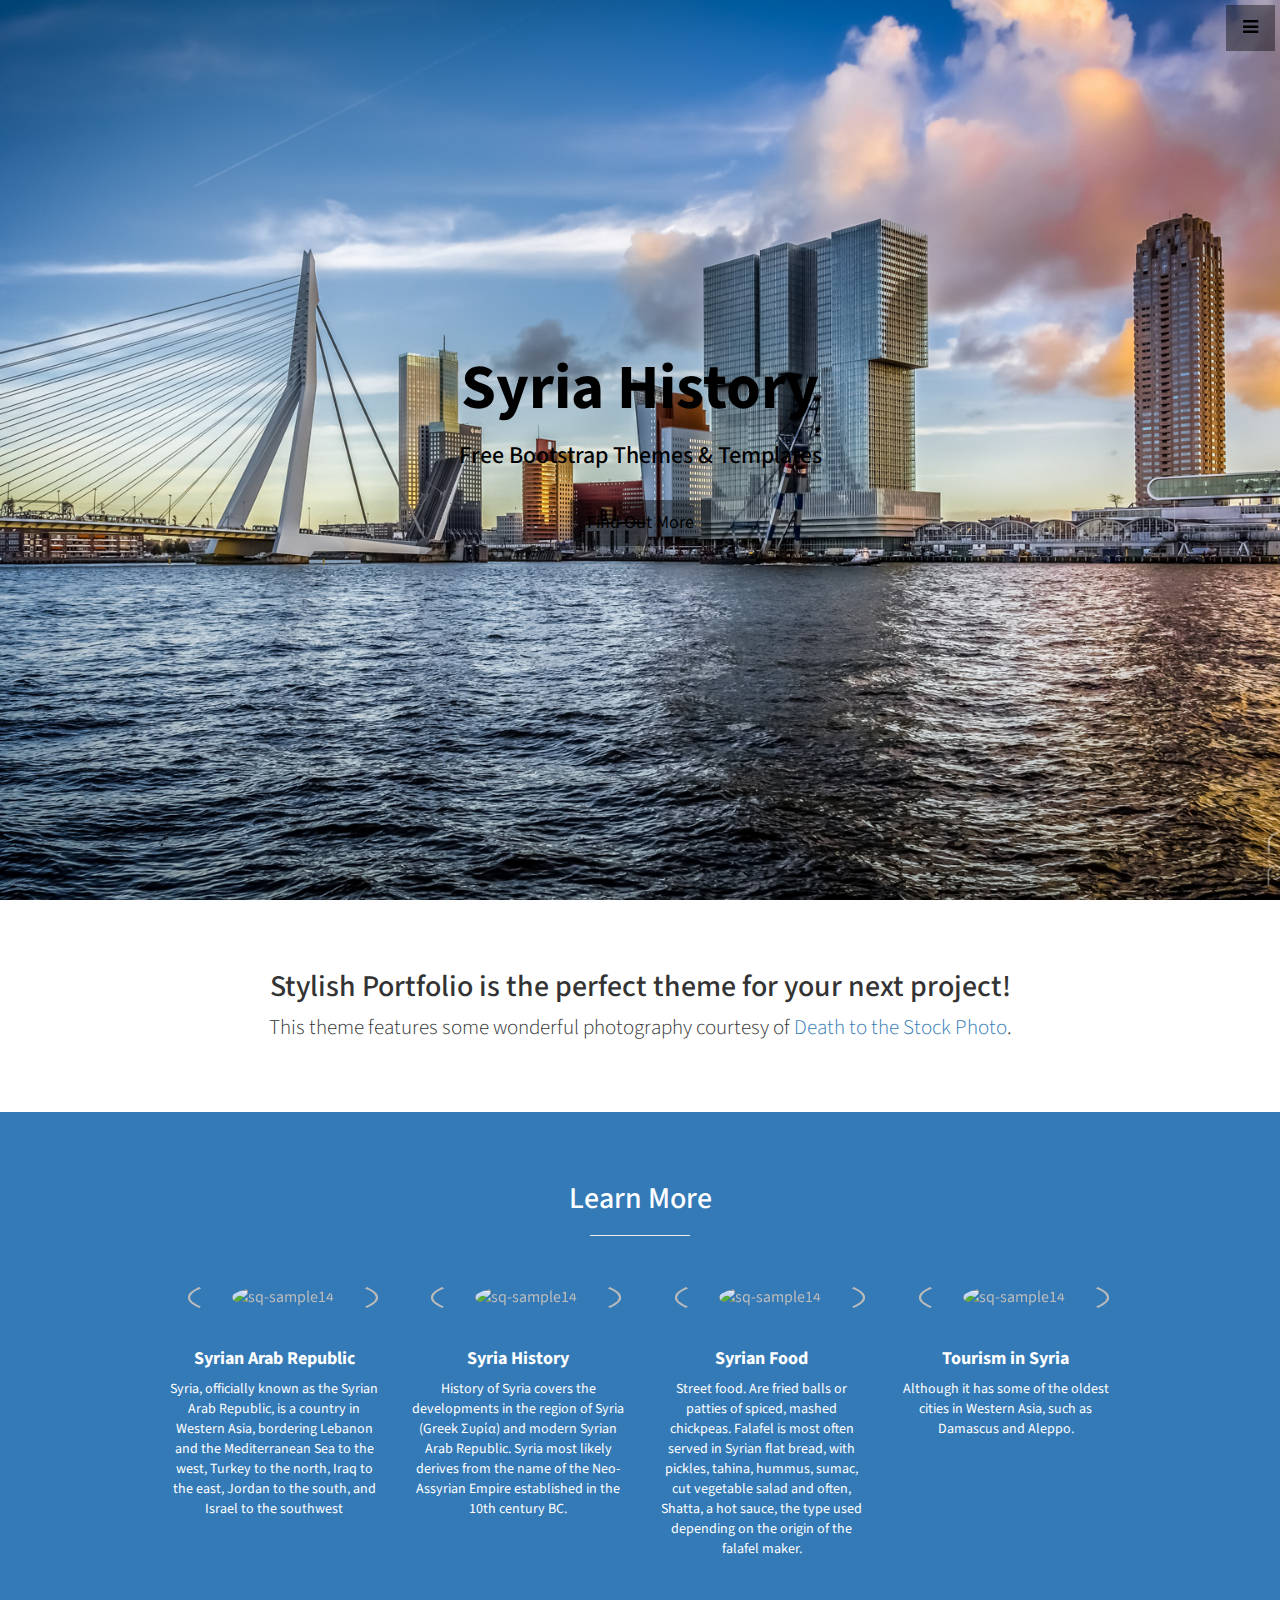
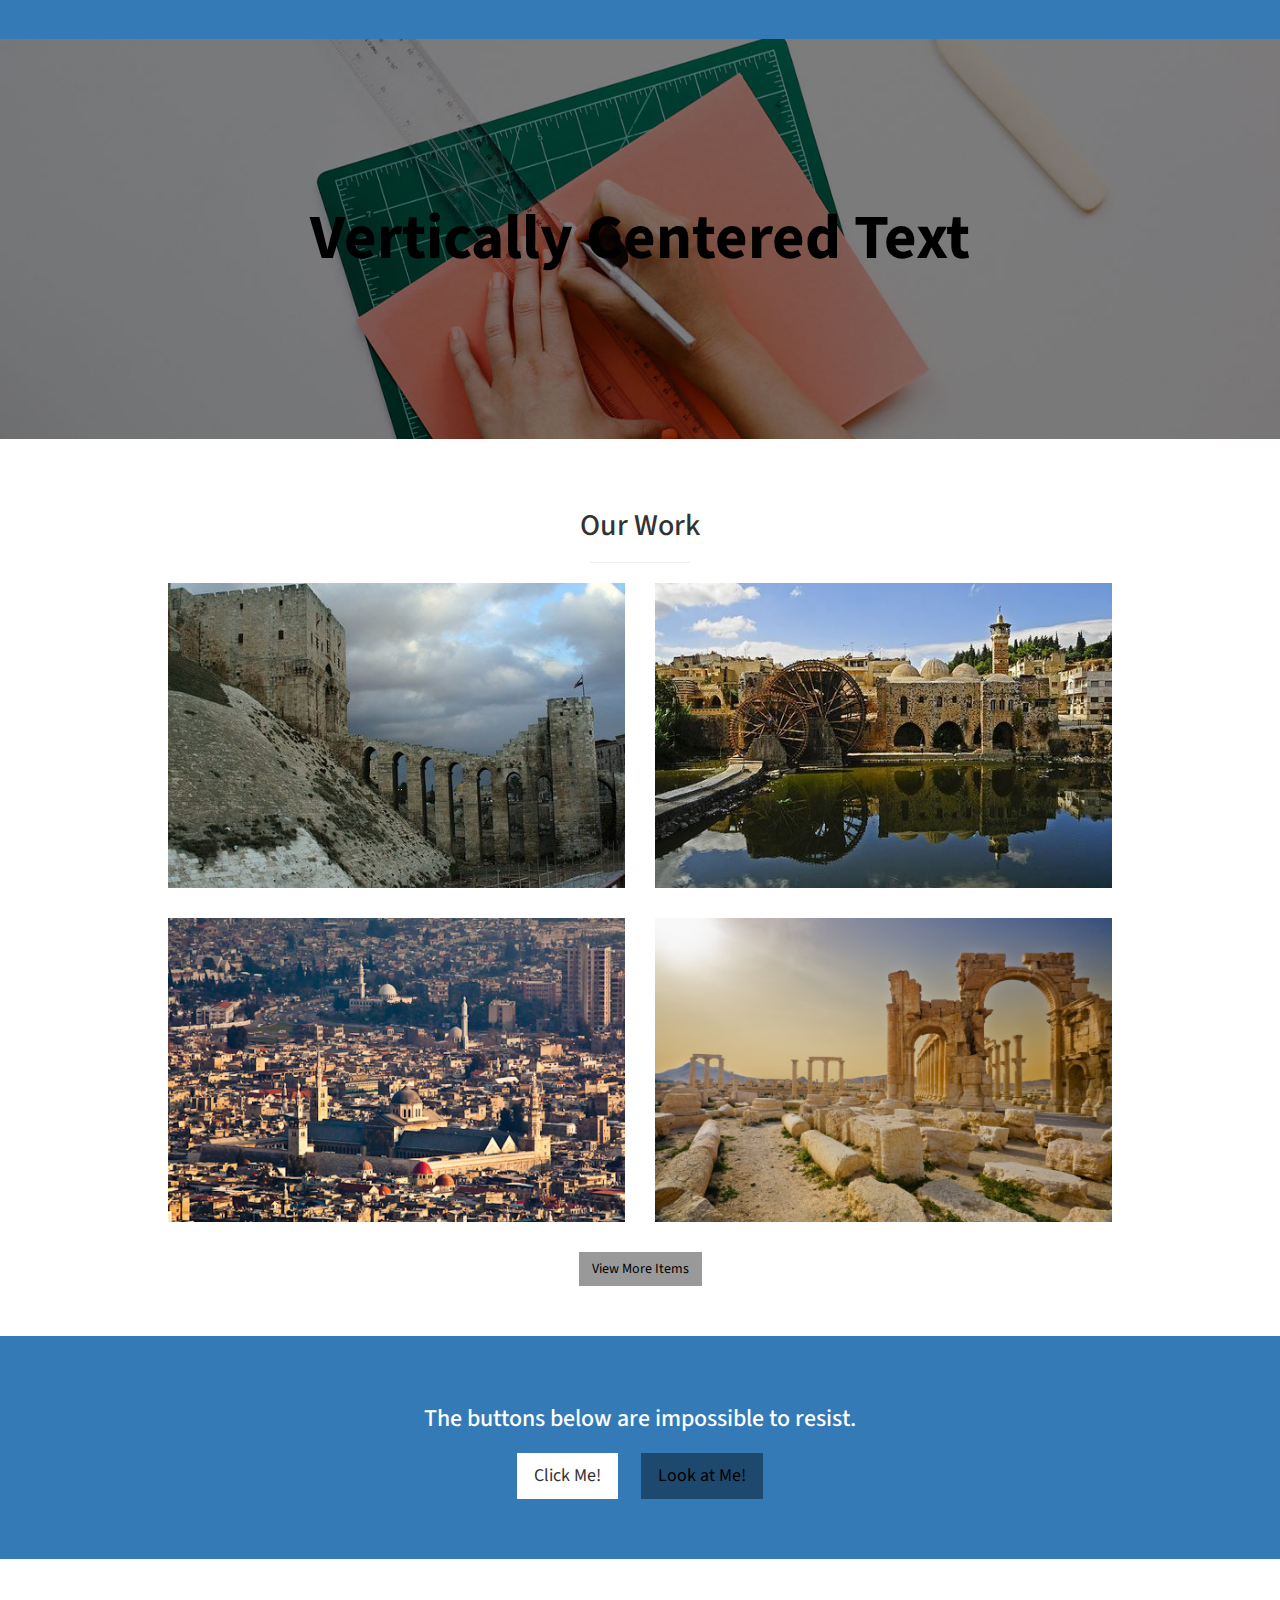
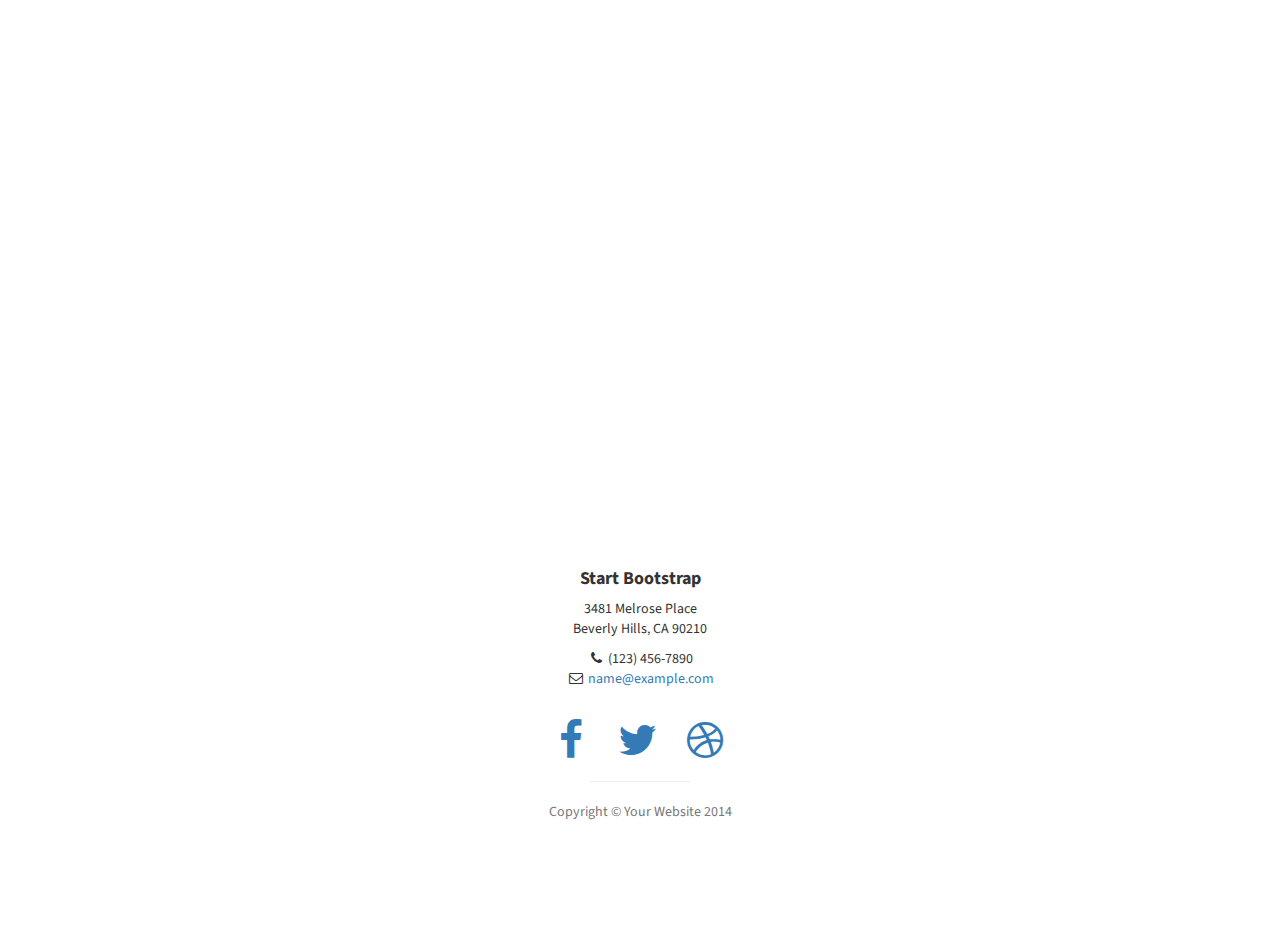
==== Syria_History.html @ 2cfe9ee3 "modeifed th links between the pages" ====
<!DOCTYPE html>
<html lang="en">

<head>

    <meta charset="utf-8">
    <meta http-equiv="X-UA-Compatible" content="IE=edge">
    <meta name="viewport" content="width=device-width, initial-scale=1">
    <meta name="description" content="">
    <meta name="author" content="">

    <title>Syria</title>

    <!-- Bootstrap Core CSS -->
    <link href="css/bootstrap.min.css" rel="stylesheet">

    <!-- Custom CSS -->
    <link href="css/stylish-portfolio.css" rel="stylesheet">

    <!-- Custom Fonts -->
    <link href="font-awesome/css/font-awesome.min.css" rel="stylesheet" type="text/css">
    <link href="https://fonts.googleapis.com/css?family=Source+Sans+Pro:300,400,700,300italic,400italic,700italic" rel="stylesheet" type="text/css">

    <!-- HTML5 Shim and Respond.js IE8 support of HTML5 elements and media queries -->
    <!-- WARNING: Respond.js doesn't work if you view the page via file:// -->
    <!--[if lt IE 9]>
        <script src="https://oss.maxcdn.com/libs/html5shiv/3.7.0/html5shiv.js"></script>
        <script src="https://oss.maxcdn.com/libs/respond.js/1.4.2/respond.min.js"></script>
    <![endif]-->

</head>

<body>

    <!-- Navigation -->
    <a id="menu-toggle" href="#" class="btn btn-dark btn-lg toggle"><i class="fa fa-bars"></i></a>
    <nav id="sidebar-wrapper">
        <ul class="sidebar-nav">
            <a id="menu-close" href="#" class="btn btn-light btn-lg pull-right toggle"><i class="fa fa-times"></i></a>
            
            <li>
                <a href="#index.php" onclick=$("#menu-close").click();>Home</a>
            </li>
            <li>
                <a href="#about" onclick=$("#menu-close").click();>About</a>
            </li>
            <li>
                <a href="#services" onclick=$("#menu-close").click();>Services</a>
            </li>
            
            <li>
                <a href="#contact" onclick=$("#menu-close").click();>Contact</a>
            </li>
        </ul>
    </nav>

    <!-- Header -->
    <header id="top" class="header">
        <div class="text-vertical-center">
            <h1>Syria History</h1>
            <h3>Free Bootstrap Themes &amp; Templates</h3>
            <br>
            <a href="#about" class="btn btn-dark btn-lg">Find Out More</a>
        </div>
    </header>

    <!-- About -->
    <section id="about" class="about">
        <div class="container">
            <div class="row">
                <div class="col-lg-12 text-center">
                    <h2>Stylish Portfolio is the perfect theme for your next project!</h2>
                    <p class="lead">This theme features some wonderful photography courtesy of <a target="_blank" href="http://join.deathtothestockphoto.com/">Death to the Stock Photo</a>.</p>
                </div>
            </div>
            <!-- /.row -->
        </div>
        <!-- /.container -->
    </section>

    <!-- Services -->
    <!-- The circle icons use Font Awesome's stacked icon classes. For more information, visit http://fontawesome.io/examples/ -->
    <section id="services" class="services bg-primary">
        <div class="container">
            <div class="row text-center">
                <div class="col-lg-10 col-lg-offset-1">
                    <h2>Learn More</h2>
                    <hr class="small">
                    <div class="row">
                        <div class="col-md-3 col-sm-6">
                            <div class="service-item">
                                <figure class="snip1566">
  <img src="https://upload.wikimedia.org/wikipedia/commons/thumb/b/b2/Jordan_(orthographic_projection).svg/440px-Jordan_(orthographic_projection).svg.png" alt="sq-sample14" />
  <figcaption><i class="ion-android-add"></i></figcaption>
  <a href="Syrian_Arab_Republic.html"></a>
</figure>

                                <h4>
                                    <strong>Syrian Arab Republic</strong>
                                </h4>
                                <p>Syria, officially known as the Syrian Arab Republic, is a country in Western Asia, bordering Lebanon and the Mediterranean Sea to the west, Turkey to the north, Iraq to the east, Jordan to the south, and Israel to the southwest</p>
                                
                            </div>
                        </div>
                        <div class="col-md-3 col-sm-6">
                            <div class="service-item">
                               <figure class="snip1566">
  <img src="https://drscdn.500px.org/photo/165979687/w%3D440_h%3D440/0a2ac4e2a0f7a2578cd0c02fd9c7d508?v=3" alt="sq-sample14" />
  <figcaption><i class="ion-android-add"></i></figcaption>
  <a href="Syria_History.html"></a>
</figure>

                                <h4>
                                    <strong>Syria History</strong>
                                </h4>
                                <p>History of Syria covers the developments in the region of Syria (Greek Συρία) and modern Syrian Arab Republic. Syria most likely derives from the name of the Neo-Assyrian Empire established in the 10th century BC.</p>
                                
                            </div>
                        </div>
                        <div class="col-md-3 col-sm-6">
                            <div class="service-item">
                               <figure class="snip1566">
  <img src="https://s-media-cache-ak0.pinimg.com/736x/f6/8e/df/f68edf2da67693711a2b7161a0f5c616.jpg" alt="sq-sample14" />
  <figcaption><i class="ion-android-add"></i></figcaption>
  <a href="Syrian_Food.html"></a>
</figure>

                                <h4>
                                    <strong>Syrian Food</strong>
                                </h4>
                                <p>Street food. Are fried balls or patties of spiced, mashed chickpeas. Falafel is most often served in Syrian flat bread, with pickles, tahina, hummus, sumac, cut vegetable salad and often, Shatta, a hot sauce, the type used depending on the origin of the falafel maker.</p>
                                
                            </div>
                        </div>
                        <div class="col-md-3 col-sm-6">
                            <div class="service-item">
                               <figure class="snip1566">
  <img src="https://s-media-cache-ak0.pinimg.com/736x/c0/43/da/c043da94da4ea4c84f6783e823712db0.jpg" alt="sq-sample14" />
  <figcaption><i class="ion-android-add"></i></figcaption>
  <a href="Tourism_in_Syria.html"></a>
</figure>

                                <h4>
                                    <strong>Tourism in Syria</strong>
                                </h4>
                                <p>Although it has some of the oldest cities in Western Asia, such as Damascus and Aleppo.</p>
                                
                            </div>
                        </div>
                    </div>
                    <!-- /.row (nested) -->
                </div>
                <!-- /.col-lg-10 -->
            </div>
            <!-- /.row -->
        </div>
        <!-- /.container -->
    </section>
    <!-- Callout -->
    <aside class="callout">
        <div class="text-vertical-center">
            <h1>Vertically Centered Text</h1>
        </div>
    </aside>

    <!-- Portfolio -->
    <section id="portfolio" class="portfolio">
        <div class="container">
            <div class="row">
                <div class="col-lg-10 col-lg-offset-1 text-center">
                    <h2>Our Work</h2>
                    <hr class="small">
                    <div class="row">
                        <div class="col-md-6">
                            <div class="portfolio-item">
                                <a href="#">
                                    <img class="img-portfolio img-responsive" src="img/portfolio-1.jpg">
                                </a>
                            </div>
                        </div>
                        <div class="col-md-6">
                            <div class="portfolio-item">
                                <a href="#">
                                    <img class="img-portfolio img-responsive" src="img/portfolio-2.jpg">
                                </a>
                            </div>
                        </div>
                        <div class="col-md-6">
                            <div class="portfolio-item">
                                <a href="#">
                                    <img class="img-portfolio img-responsive" src="img/portfolio-3.jpg">
                                </a>
                            </div>
                        </div>
                        <div class="col-md-6">
                            <div class="portfolio-item">
                                <a href="#">
                                    <img class="img-portfolio img-responsive" src="img/portfolio-4.jpg">
                                </a>
                            </div>
                        </div>
                    </div>
                    <!-- /.row (nested) -->
                    <a href="#" class="btn btn-dark">View More Items</a>
                </div>
                <!-- /.col-lg-10 -->
            </div>
            <!-- /.row -->
        </div>
        <!-- /.container -->
    </section>

    <!-- Call to Action -->
    <aside class="call-to-action bg-primary">
        <div class="container">
            <div class="row">
                <div class="col-lg-12 text-center">
                    <h3>The buttons below are impossible to resist.</h3>
                    <a href="#" class="btn btn-lg btn-light">Click Me!</a>
                    <a href="#" class="btn btn-lg btn-dark">Look at Me!</a>
                </div>
            </div>
        </div>
    </aside>

    <!-- Map -->
    <section id="contact" class="map">
        <iframe width="100%" height="100%" frameborder="0" scrolling="no" marginheight="0" marginwidth="0" src="https://maps.google.com/maps?f=q&amp;source=s_q&amp;hl=en&amp;geocode=&amp;q=Twitter,+Inc.,+Market+Street,+San+Francisco,+CA&amp;aq=0&amp;oq=twitter&amp;sll=28.659344,-81.187888&amp;sspn=0.128789,0.264187&amp;ie=UTF8&amp;hq=Twitter,+Inc.,+Market+Street,+San+Francisco,+CA&amp;t=m&amp;z=15&amp;iwloc=A&amp;output=embed"></iframe>
        <br />
        <small>
            <a href="https://maps.google.com/maps?f=q&amp;source=embed&amp;hl=en&amp;geocode=&amp;q=Twitter,+Inc.,+Market+Street,+San+Francisco,+CA&amp;aq=0&amp;oq=twitter&amp;sll=28.659344,-81.187888&amp;sspn=0.128789,0.264187&amp;ie=UTF8&amp;hq=Twitter,+Inc.,+Market+Street,+San+Francisco,+CA&amp;t=m&amp;z=15&amp;iwloc=A"></a>
        </small>
        </iframe>
    </section>

    <!-- Footer -->
    <footer>
        <div class="container">
            <div class="row">
                <div class="col-lg-10 col-lg-offset-1 text-center">
                    <h4><strong>Start Bootstrap</strong>
                    </h4>
                    <p>3481 Melrose Place
                        <br>Beverly Hills, CA 90210</p>
                    <ul class="list-unstyled">
                        <li><i class="fa fa-phone fa-fw"></i> (123) 456-7890</li>
                        <li><i class="fa fa-envelope-o fa-fw"></i> <a href="mailto:name@example.com">name@example.com</a>
                        </li>
                    </ul>
                    <br>
                    <ul class="list-inline">
                        <li>
                            <a href="#"><i class="fa fa-facebook fa-fw fa-3x"></i></a>
                        </li>
                        <li>
                            <a href="#"><i class="fa fa-twitter fa-fw fa-3x"></i></a>
                        </li>
                        <li>
                            <a href="#"><i class="fa fa-dribbble fa-fw fa-3x"></i></a>
                        </li>
                    </ul>
                    <hr class="small">
                    <p class="text-muted">Copyright &copy; Your Website 2014</p>
                </div>
            </div>
        </div>
        <a id="to-top" href="#top" class="btn btn-dark btn-lg"><i class="fa fa-chevron-up fa-fw fa-1x"></i></a>
    </footer>

    <!-- jQuery -->
    <script src="js/jquery.js"></script>

    <!-- Bootstrap Core JavaScript -->
    <script src="js/bootstrap.min.js"></script>

    <!-- Custom Theme JavaScript -->
    <script>
    // Closes the sidebar menu
    $("#menu-close").click(function(e) {
        e.preventDefault();
        $("#sidebar-wrapper").toggleClass("active");
    });
    // Opens the sidebar menu
    $("#menu-toggle").click(function(e) {
        e.preventDefault();
        $("#sidebar-wrapper").toggleClass("active");
    });
    // Scrolls to the selected menu item on the page
    $(function() {
        $('a[href*=#]:not([href=#],[data-toggle],[data-target],[data-slide])').click(function() {
            if (location.pathname.replace(/^\//, '') == this.pathname.replace(/^\//, '') || location.hostname == this.hostname) {
                var target = $(this.hash);
                target = target.length ? target : $('[name=' + this.hash.slice(1) + ']');
                if (target.length) {
                    $('html,body').animate({
                        scrollTop: target.offset().top
                    }, 1000);
                    return false;
                }
            }
        });
    });
    //#to-top button appears after scrolling
    var fixed = false;
    $(document).scroll(function() {
        if ($(this).scrollTop() > 250) {
            if (!fixed) {
                fixed = true;
                // $('#to-top').css({position:'fixed', display:'block'});
                $('#to-top').show("slow", function() {
                    $('#to-top').css({
                        position: 'fixed',
                        display: 'block'
                    });
                });
            }
        } else {
            if (fixed) {
                fixed = false;
                $('#to-top').hide("slow", function() {
                    $('#to-top').css({
                        display: 'none'
                    });
                });
            }
        }
    });
    // Disable Google Maps scrolling
    // See http://stackoverflow.com/a/25904582/1607849
    // Disable scroll zooming and bind back the click event
    var onMapMouseleaveHandler = function(event) {
        var that = $(this);
        that.on('click', onMapClickHandler);
        that.off('mouseleave', onMapMouseleaveHandler);
        that.find('iframe').css("pointer-events", "none");
    }
    var onMapClickHandler = function(event) {
            var that = $(this);
            // Disable the click handler until the user leaves the map area
            that.off('click', onMapClickHandler);
            // Enable scrolling zoom
            that.find('iframe').css("pointer-events", "auto");
            // Handle the mouse leave event
            that.on('mouseleave', onMapMouseleaveHandler);
        }
        // Enable map zooming with mouse scroll when the user clicks the map
    $('.map').on('click', onMapClickHandler);
    </script>

</body>

</html>
---- css/stylish-portfolio.css ----
/*!
 * Start Bootstrap - Stylish Portfolio (http://startbootstrap.com/)
 * Copyright 2013-2016 Start Bootstrap
 * Licensed under MIT (https://github.com/BlackrockDigital/startbootstrap/blob/gh-pages/LICENSE)
 */

/* Global Styles */

html,
body {
    width: 100%;
    height: 100%;
}

body {
    font-family: "Source Sans Pro","Helvetica Neue",Helvetica,Arial,sans-serif;
}

.text-vertical-center {
    display: table-cell;
    text-align: center;
    vertical-align: middle;
}

.text-vertical-center h1 {
    margin: 0;
    padding: 0;
    font-size: 4.5em;
    font-weight: 700;
    color: black;
}
.text-vertical-center h3 {
    color: black;
}
/* Custom Button Styles */

.btn-dark {
    border-radius: 0;
    color: black;
    background-color: rgba(0,0,0,0.4);
}
.btn btn-block btn-primary {
    margin: 0 auto;
    color: black;
}

.btn-dark:hover,
.btn-dark:focus,
.btn-dark:active {
    color: #fff;
    background-color: rgba(0,0,0,0.7);
}

.btn-light {
    border-radius: 0;
    color: #333;
    background-color: rgb(255,255,255);
}

.btn-light:hover,
.btn-light:focus,
.btn-light:active {
    color: #333;
    background-color: rgba(255,255,255,0.8);
}

/* Custom Horizontal Rule */

hr.small {
    max-width: 100px;
}

/* Side Menu */

#sidebar-wrapper {
    z-index: 1000;
    position: fixed;
    right: 0;
    width: 250px;
    height: 100%;
    transform: translateX(250px);
    overflow-y: auto;
    background: #222;
    -webkit-transition: all 0.4s ease 0s;
    -moz-transition: all 0.4s ease 0s;
    -ms-transition: all 0.4s ease 0s;
    -o-transition: all 0.4s ease 0s;
    transition: all 0.4s ease 0s;
}

.sidebar-nav {
    position: absolute;
    top: 0;
    width: 250px;
    margin: 0;
    padding: 0;
    list-style: none;
}

.sidebar-nav li {
    text-indent: 20px;
    line-height: 40px;
}

.sidebar-nav li a {
    display: block;
    text-decoration: none;
    color: #999;
}

.sidebar-nav li a:hover {
    text-decoration: none;
    color: #fff;
    background: rgba(255,255,255,0.2);
}

.sidebar-nav li a:active,
.sidebar-nav li a:focus {
    text-decoration: none;
}

.sidebar-nav > .sidebar-brand {
    height: 55px;
    font-size: 18px;
    line-height: 55px;
}

.sidebar-nav > .sidebar-brand a {
    color: #999;
}

.sidebar-nav > .sidebar-brand a:hover {
    color: #fff;
    background: none;
}

#menu-toggle {
    z-index: 1;
    position: fixed;
    top: 0;
    right: 0;
}

#sidebar-wrapper.active {
    right: 250px;
    width: 250px;
    -webkit-transition: all 0.4s ease 0s;
    -moz-transition: all 0.4s ease 0s;
    -ms-transition: all 0.4s ease 0s;
    -o-transition: all 0.4s ease 0s;
    transition: all 0.4s ease 0s;
}

.toggle {
    margin: 5px 5px 0 0;
}

/* Header */

.header {
    display: table;
    position: relative;
    width: 100%;
    height: 100%;
    background: url(../img/bg.jpg) no-repeat center center scroll;
    -webkit-background-size: cover;
    -moz-background-size: cover;
    background-size: cover;
    -o-background-size: cover;
}

/* About */

.about {
    padding: 50px 0;
}

/* Services */

.services {
    padding: 50px 0;
}

.service-item {
    margin-bottom: 30px;
}

/* Callout */

.callout {
    display: table;
    width: 100%;
    height: 400px;
    color: #fff;
    background: url(../img/callout.jpg) no-repeat center center scroll;
    -webkit-background-size: cover;
    -moz-background-size: cover;
    background-size: cover;
    -o-background-size: cover;
}

/* Portfolio */

.portfolio {
    padding: 50px 0;
}

.portfolio-item {
    margin-bottom: 30px;
}

.img-portfolio {
    margin: 0 auto;
}

.img-portfolio:hover {
    opacity: 0.8;
}

/* Call to Action */

.call-to-action {
    padding: 50px 0;
}

.call-to-action .btn {
    margin: 10px;
}

/* Map */

.map {
    height: 500px;
}

@media(max-width:768px) {
    .map {
        height: 75%;
    }
}

.map iframe {
    pointer-events: none;
}

/* Footer */

footer {
    padding: 100px 0;
}

#to-top {
  display: none;
  position: fixed;
  bottom: 5px;
  right: 5px;
}
@import url(http://code.ionicframework.com/ionicons/2.0.1/css/ionicons.min.css);
.snip1566 {
  position: relative;
  display: inline-block;
  margin: 20px;
  max-width: 190px;
  width: 100%;
  color: #bbb;
  font-size: 16px;
  box-shadow: none !important;
  -webkit-transform: translateZ(0);
  transform: translateZ(0);
}

.snip1566 *,
.snip1566:before,
.snip1566:after {
  -webkit-box-sizing: border-box;
  box-sizing: border-box;
  -webkit-transition: all 0.3s linear;
  transition: all 0.3s linear;
}

.snip1566:before,
.snip1566:after {
  -webkit-box-sizing: border-box;
  box-sizing: border-box;
  border-radius: 50%;
  content: '';
  position: absolute;
  top: 0px;
  bottom: 0px;
  left: 0px;
  right: 0px;
  z-index: -1;
  border: 2px solid #bbb;
  border-color: transparent #bbb;
}

.snip1566 img {
  max-width: 100%;
  backface-visibility: hidden;
  vertical-align: top;
  border-radius: 50%;
  padding: 10px;
}

.snip1566 figcaption {
  position: absolute;
  top: 5px;
  bottom: 5px;
  left: 5px;
  right: 5px;
  opacity: 0;
  background-color: rgba(0, 0, 0, 0.9);
  border-radius: 50%;
}

.snip1566 i {
  position: absolute;
  top: 50%;
  left: 50%;
  -webkit-transform: translate(-50%, -50%);
  transform: translate(-50%, -50%);
  font-size: 4em;
  z-index: 1;
}

.snip1566 a {
  position: absolute;
  top: 0;
  bottom: 0;
  left: 0;
  right: 0;
  z-index: 1;
}

.snip1566:hover figcaption,
.snip1566.hover figcaption {
  opacity: 1;
  -webkit-transform: translateX(0);
  transform: translateX(0);
}

.snip1566:hover:before,
.snip1566.hover:before,
.snip1566:hover:after,
.snip1566.hover:after {
  border-width: 10px;
}

.snip1566:hover:before,
.snip1566.hover:before {
  -webkit-transform: rotate(45deg);
  transform: rotate(45deg);
}

.snip1566:hover:after,
.snip1566.hover:after {
  -webkit-transform: rotate(-45deg);
  transform: rotate(-45deg);
}
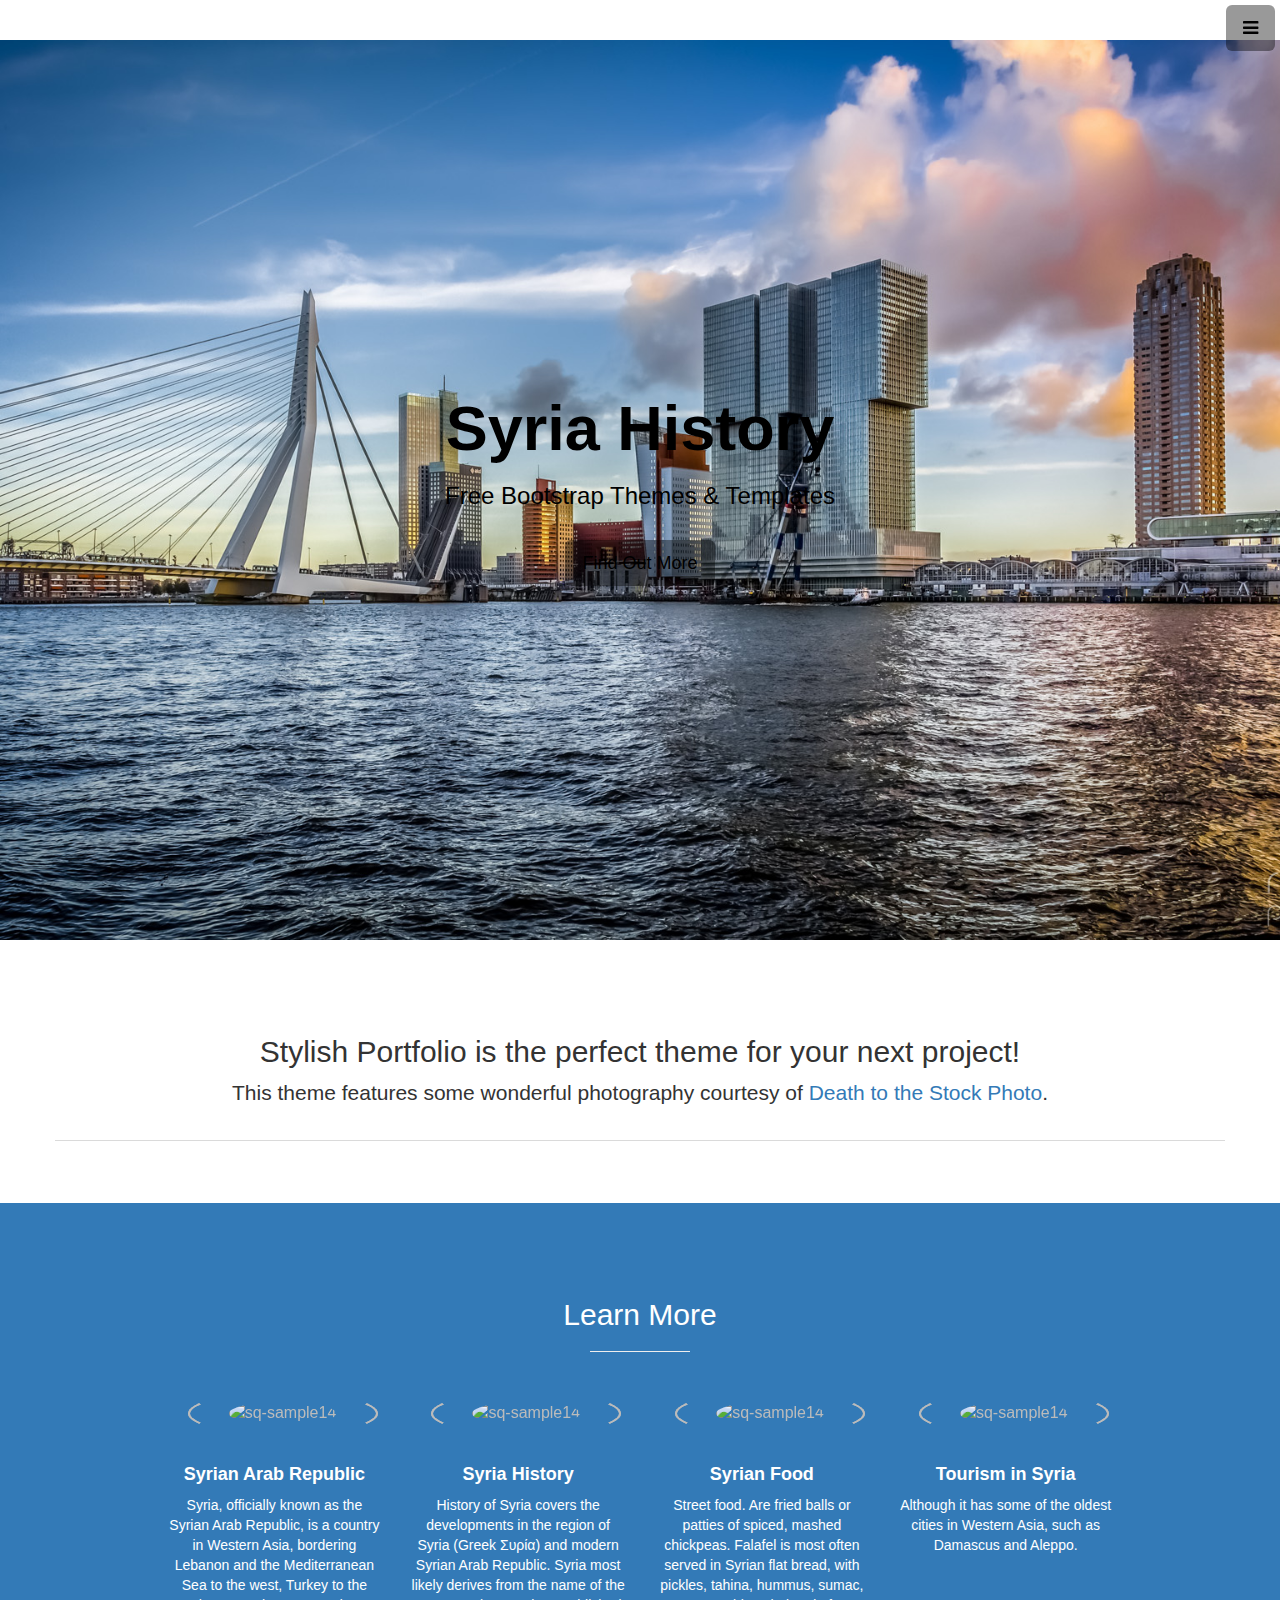
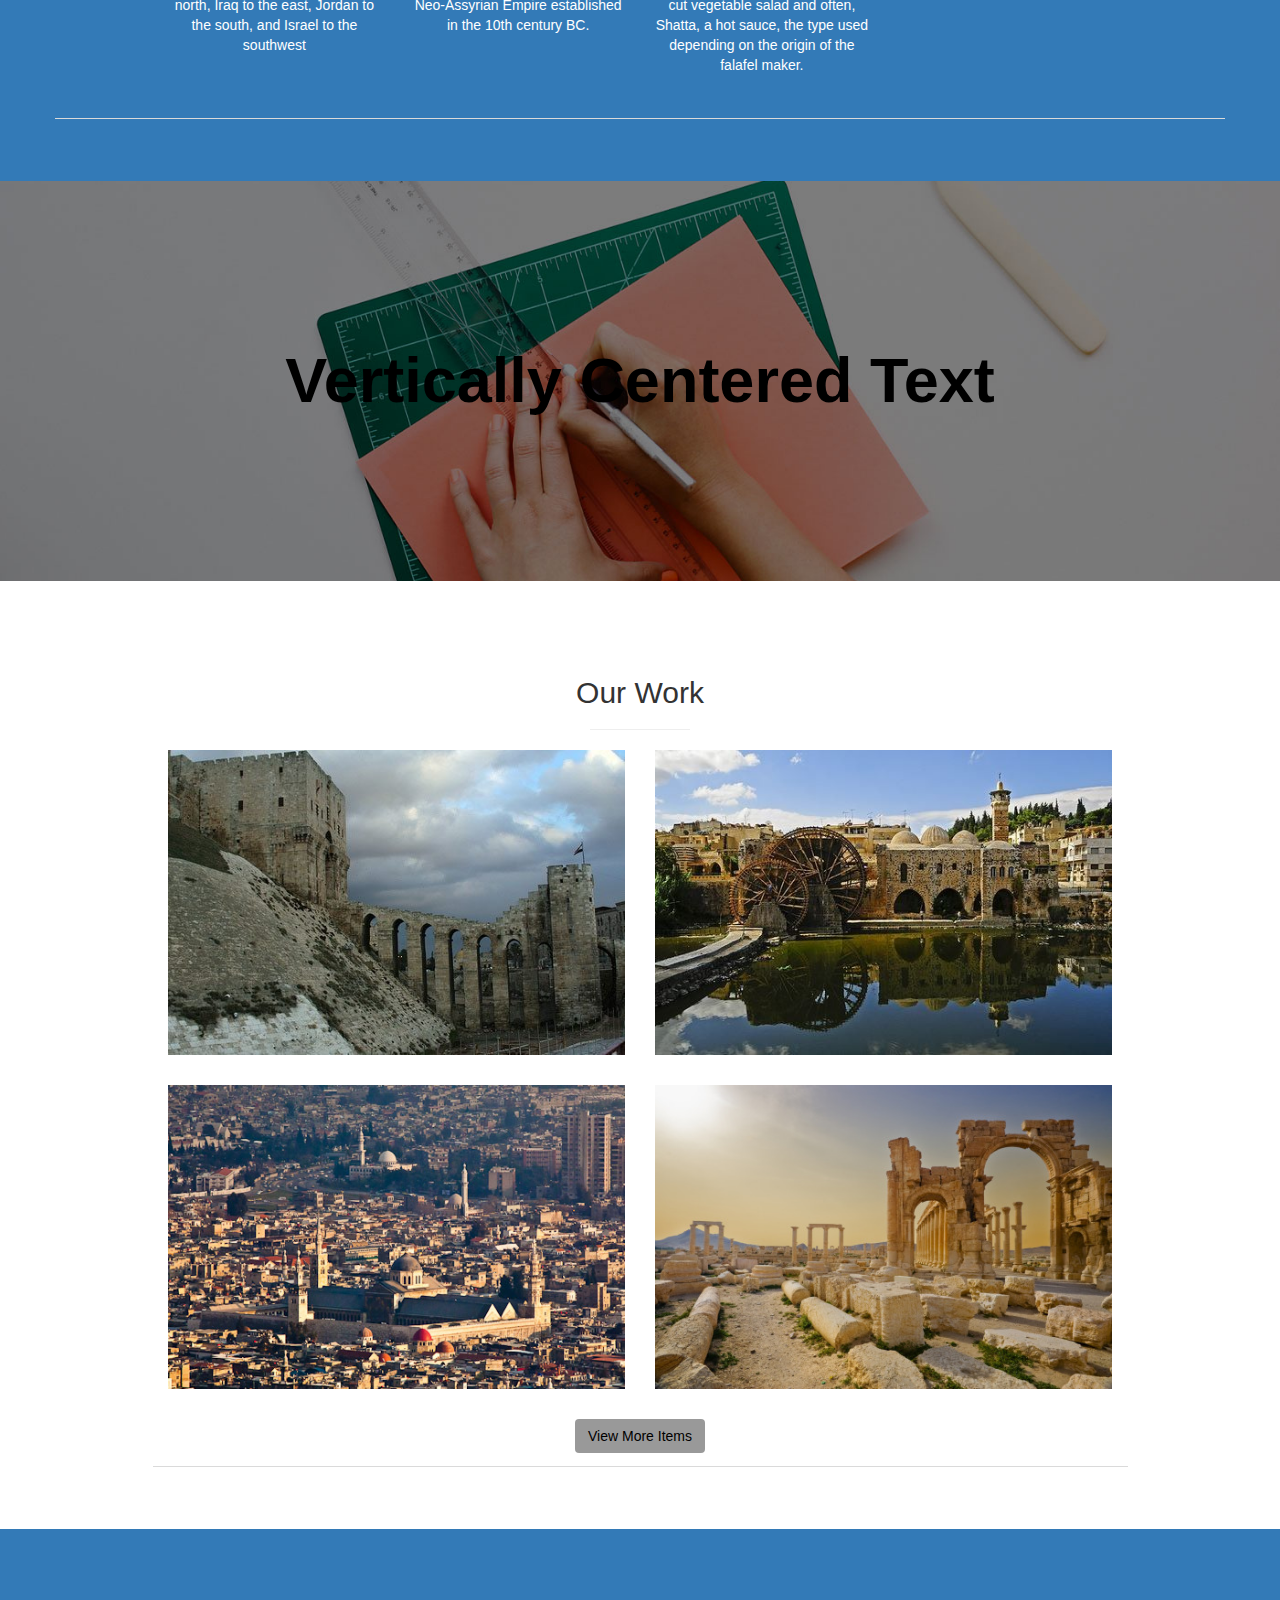
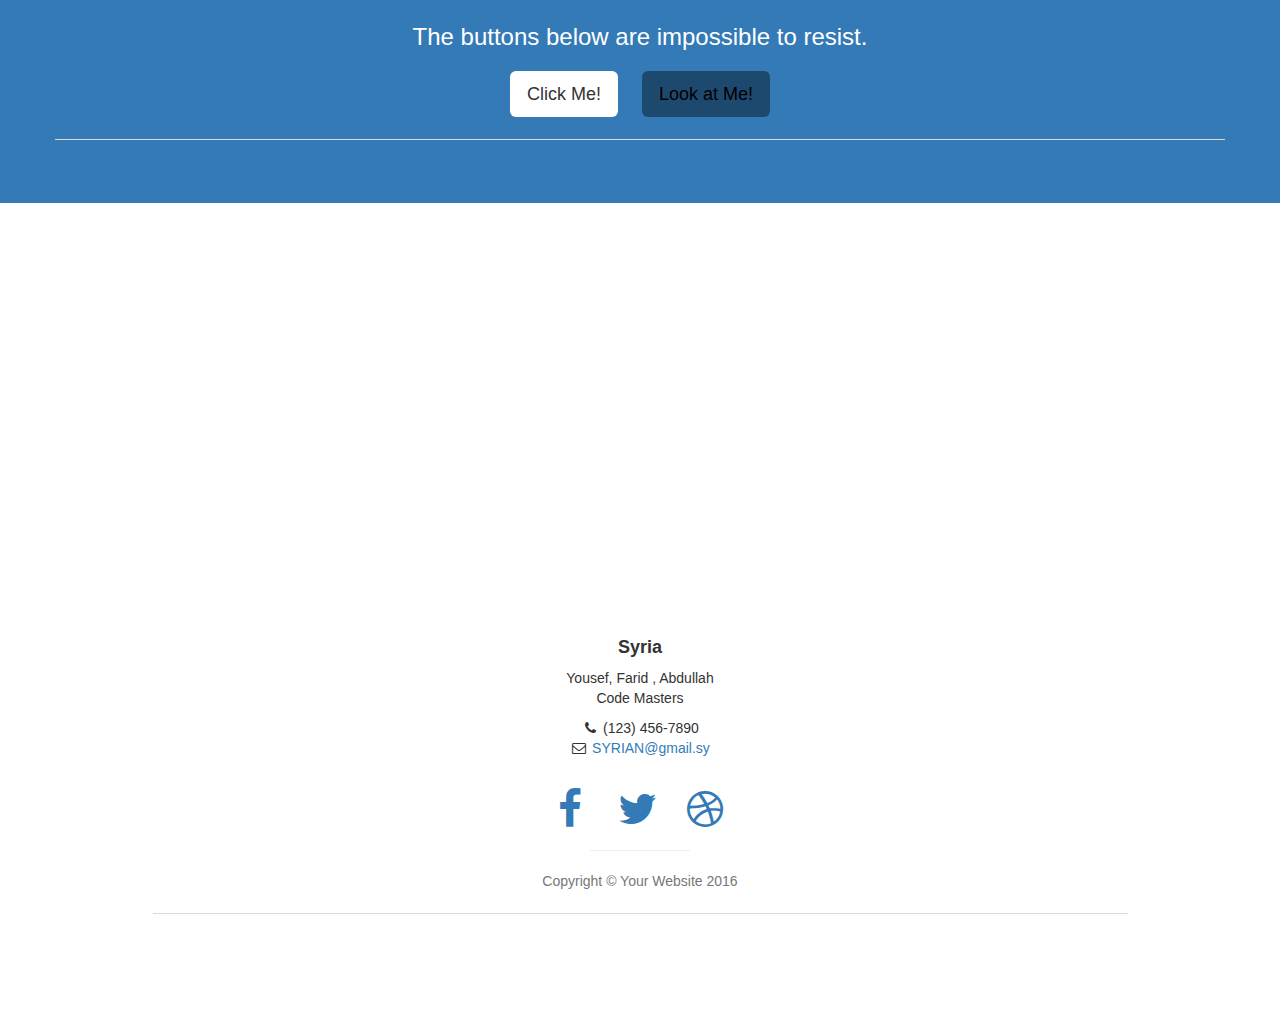
==== commit 80ca0a82: "nav fixed" ====
--- a/Syria_History.html
+++ b/Syria_History.html
@@ -1,5 +1,4 @@
 <!DOCTYPE html>
-<html lang="en">
 
 <head>
 
@@ -9,7 +8,7 @@
     <meta name="description" content="">
     <meta name="author" content="">
 
-    <title>Syria</title>
+    <title>SYRIA</title>
 
     <!-- Bootstrap Core CSS -->
     <link href="css/bootstrap.min.css" rel="stylesheet">
@@ -20,6 +19,14 @@
     <!-- Custom Fonts -->
     <link href="font-awesome/css/font-awesome.min.css" rel="stylesheet" type="text/css">
     <link href="https://fonts.googleapis.com/css?family=Source+Sans+Pro:300,400,700,300italic,400italic,700italic" rel="stylesheet" type="text/css">
+
+    <!-- voor question part -->
+    <link rel="stylesheet" type="text/css" href="css/modal.css">
+    <link rel="stylesheet" href="https://maxcdn.bootstrapcdn.com/bootstrap/3.3.7/css/bootstrap.min.css" > 
+    <script src="https://ajax.googleapis.com/ajax/libs/jquery/3.1.1/jquery.min.js"></script>
+    <script src="https://maxcdn.bootstrapcdn.com/bootstrap/3.3.7/js/bootstrap.min.js"></script>
+    <link rel="stylesheet" type="text/css" href="css/formwizard.css">
+    <script type="text/javascript" src="js/formwizard.js"></script>
 
     <!-- HTML5 Shim and Respond.js IE8 support of HTML5 elements and media queries -->
     <!-- WARNING: Respond.js doesn't work if you view the page via file:// -->
@@ -39,7 +46,7 @@
             <a id="menu-close" href="#" class="btn btn-light btn-lg pull-right toggle"><i class="fa fa-times"></i></a>
             
             <li>
-                <a href="#index.php" onclick=$("#menu-close").click();>Home</a>
+                <a href="index.php" onclick=$("#menu-close").click();>Home</a>
             </li>
             <li>
                 <a href="#about" onclick=$("#menu-close").click();>About</a>
@@ -47,7 +54,7 @@
             <li>
                 <a href="#services" onclick=$("#menu-close").click();>Services</a>
             </li>
-            
+          
             <li>
                 <a href="#contact" onclick=$("#menu-close").click();>Contact</a>
             </li>
@@ -223,28 +230,39 @@
         </div>
     </aside>
 
-    <!-- Map -->
-    <section id="contact" class="map">
-        <iframe width="100%" height="100%" frameborder="0" scrolling="no" marginheight="0" marginwidth="0" src="https://maps.google.com/maps?f=q&amp;source=s_q&amp;hl=en&amp;geocode=&amp;q=Twitter,+Inc.,+Market+Street,+San+Francisco,+CA&amp;aq=0&amp;oq=twitter&amp;sll=28.659344,-81.187888&amp;sspn=0.128789,0.264187&amp;ie=UTF8&amp;hq=Twitter,+Inc.,+Market+Street,+San+Francisco,+CA&amp;t=m&amp;z=15&amp;iwloc=A&amp;output=embed"></iframe>
-        <br />
-        <small>
-            <a href="https://maps.google.com/maps?f=q&amp;source=embed&amp;hl=en&amp;geocode=&amp;q=Twitter,+Inc.,+Market+Street,+San+Francisco,+CA&amp;aq=0&amp;oq=twitter&amp;sll=28.659344,-81.187888&amp;sspn=0.128789,0.264187&amp;ie=UTF8&amp;hq=Twitter,+Inc.,+Market+Street,+San+Francisco,+CA&amp;t=m&amp;z=15&amp;iwloc=A"></a>
-        </small>
-        </iframe>
-    </section>
-
-    <!-- Footer -->
+    
+<section id="contactmap" style="width: 100%; height: 300px;">
+
+    
+</section>
+<script src="https://maps.googleapis.com/maps/api/js?libraries=places&key=AIzaSyAqpk72KH0pHQ1e0Inyiiz5O_AnjY4vcaQ"></script>
+    <script type="text/javascript">
+        
+        var mapCords = new google.maps.LatLng(34.5693643,38.2629768);
+        var mapOptions = {zoom: 6,center: mapCords, mapTypeId: google.maps.MapTypeId.ROADMAP}    
+        var map = new google.maps.Map(document.getElementById("contactmap"), mapOptions);
+
+        var cords = new google.maps.LatLng(34.5693643,38.2629768);
+        var marker = new google.maps.Marker({position: cords, 
+                                             map: map, 
+                                             title: "Syria",
+                                             icon: 'img/pin.png'}
+                                           );
+                                   
+    </script>
+
+     <!-- Footer -->
     <footer>
         <div class="container">
             <div class="row">
                 <div class="col-lg-10 col-lg-offset-1 text-center">
-                    <h4><strong>Start Bootstrap</strong>
+                    <h4><strong>Syria</strong>
                     </h4>
-                    <p>3481 Melrose Place
-                        <br>Beverly Hills, CA 90210</p>
+                    <p>Yousef, Farid , Abdullah
+                        <br> Code Masters</p>
                     <ul class="list-unstyled">
                         <li><i class="fa fa-phone fa-fw"></i> (123) 456-7890</li>
-                        <li><i class="fa fa-envelope-o fa-fw"></i> <a href="mailto:name@example.com">name@example.com</a>
+                        <li><i class="fa fa-envelope-o fa-fw"></i> <a href="mailto:@example.com">SYRIAN@gmail.sy</a>
                         </li>
                     </ul>
                     <br>
@@ -260,13 +278,12 @@
                         </li>
                     </ul>
                     <hr class="small">
-                    <p class="text-muted">Copyright &copy; Your Website 2014</p>
+                    <p class="text-muted">Copyright &copy; Your Website 2016</p>
                 </div>
             </div>
         </div>
         <a id="to-top" href="#top" class="btn btn-dark btn-lg"><i class="fa fa-chevron-up fa-fw fa-1x"></i></a>
     </footer>
-
     <!-- jQuery -->
     <script src="js/jquery.js"></script>
 
--- a/css/stylish-portfolio.css
+++ b/css/stylish-portfolio.css
@@ -357,5 +357,38 @@
   -webkit-transform: rotate(-45deg);
   transform: rotate(-45deg);
 }
-
-
+/*start syrian food*/
+
+.business-header {
+    height: 400px;
+    background: url('../img/headerfood.jpg') center center no-repeat scroll;
+    -webkit-background-size: cover;
+    -moz-background-size: cover;
+    background-size: cover;
+    -o-background-size: cover;
+}
+
+/* Customize the text color and shadow color and to optimize text legibility. */
+
+.tagline {
+    text-shadow: 0 0 10px #000;
+    color: #fff;
+}
+
+.img-center {
+    margin: 0 auto;
+}
+/*end syrian food*/
+ 
+ /*start arab_republic*/
+ .business-headerr {
+    height: 400px;
+    background: url('http://timeserver.ru/geoimages/backgrounds/day/001/7409_background_day.jpg') center center no-repeat scroll;
+    -webkit-background-size: cover;
+    -moz-background-size: cover;
+    background-size: cover;
+    -o-background-size: cover;
+}
+
+
+/*End arab_republic*/--- a/css/modal.css
+++ b/css/modal.css
@@ -0,0 +1,66 @@
+.modal-header-success {
+    color:#fff;
+    padding:9px 15px;
+    border-bottom:1px solid #eee;
+    background-color: #5cb85c;
+    -webkit-border-top-left-radius: 5px;
+    -webkit-border-top-right-radius: 5px;
+    -moz-border-radius-topleft: 5px;
+    -moz-border-radius-topright: 5px;
+     border-top-left-radius: 5px;
+     border-top-right-radius: 5px;
+}
+
+
+body{
+    font-family: 'Lato', sans-serif;
+    background: #f7f7f4;
+}
+.text-center{
+    text-align: center;
+    margin: 1.25rem 0;
+    border-bottom: 1px solid #dadada;
+    padding: 1.25rem 0;
+}
+.radio label input {
+    font-size: 100%;
+}
+.radio-choices {
+    font-size: 18px;
+}
+input[type='radio'] {
+    width: auto;
+    height: 1.4em;
+}
+.radio-choices .radio:nth-of-type(even) {
+    background: #effafa;
+}
+.radio-choices .radio-left {
+    margin-right: 0;
+    padding-right: 0;
+}
+.radio-choices .radio-right {
+    margin-left: 0;
+    padding-left: 0;
+}
+/* media queries specific to alignment of forms 
+   not using form-group Bootstrap to save space
+   so we compensate - some phones looked odd so
+   check before deployment
+ */
+@media screen and (max-width: 540px) {
+    .radio {
+        margin-left: 1rem;
+        font-size: 1.25rem;
+    }
+    .radio-choices .radio-left {
+        float: left;
+        margin-left: -10px;
+        padding-left: 0;
+    }
+    .radio-choices .radio-right {
+        float: right;
+        margin-right: -10px;
+        padding-right: 0;
+    }
+}
--- a/css/formwizard.css
+++ b/css/formwizard.css
@@ -0,0 +1,50 @@
+body{ 
+    margin-top:40px; 
+}
+
+.stepwizard-step p {
+    margin-top: 10px;
+}
+
+.stepwizard-row {
+    display: table-row;
+}
+
+.stepwizard {
+    display: table;
+    width: 100%;
+    position: relative;
+}
+
+.stepwizard-step button[disabled] {
+    opacity: 1 !important;
+    filter: alpha(opacity=100) !important;
+}
+
+.stepwizard-row:before {
+    top: 14px;
+    bottom: 0;
+    position: absolute;
+    content: " ";
+    width: 100%;
+    height: 1px;
+    background-color: #ccc;
+    z-order: 0;
+
+}
+
+.stepwizard-step {
+    display: table-cell;
+    text-align: center;
+    position: relative;
+}
+
+.btn-circle {
+  width: 30px;
+  height: 30px;
+  text-align: center;
+  padding: 6px 0;
+  font-size: 12px;
+  line-height: 1.428571429;
+  border-radius: 15px;
+}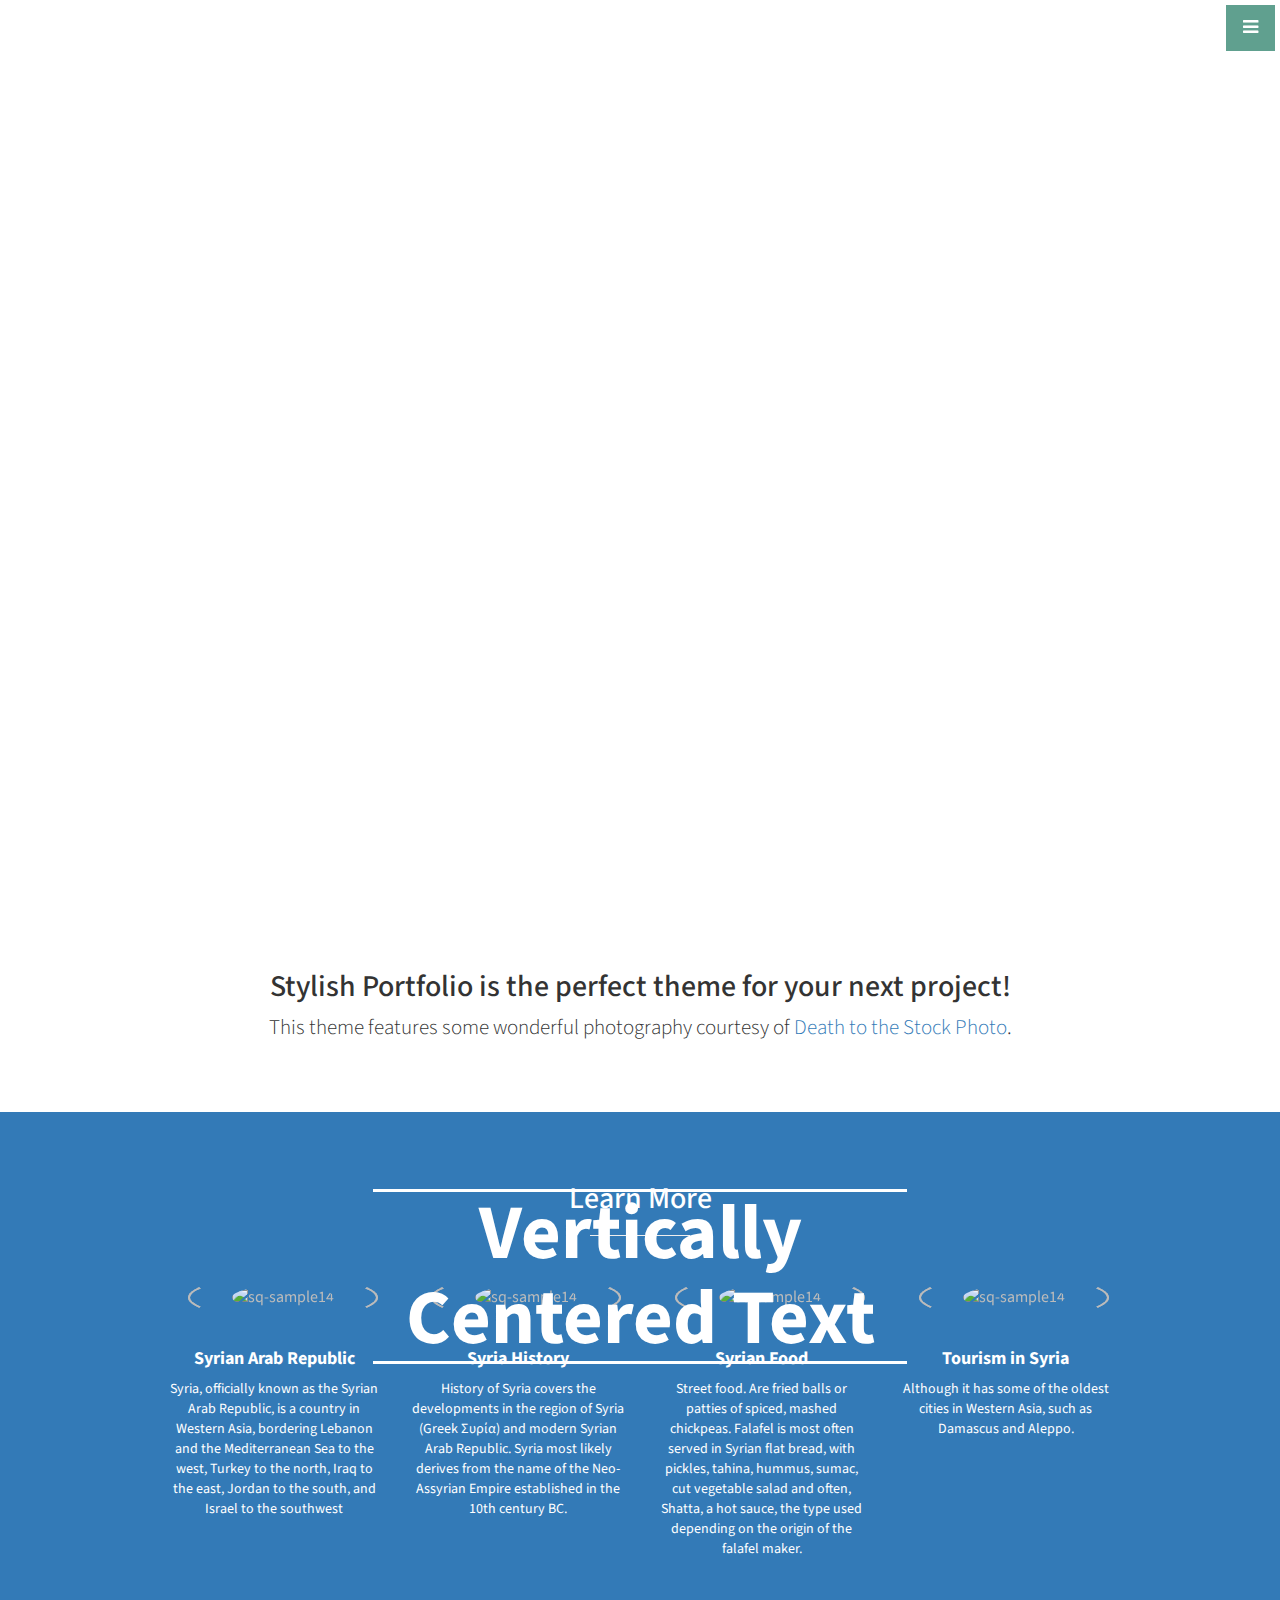
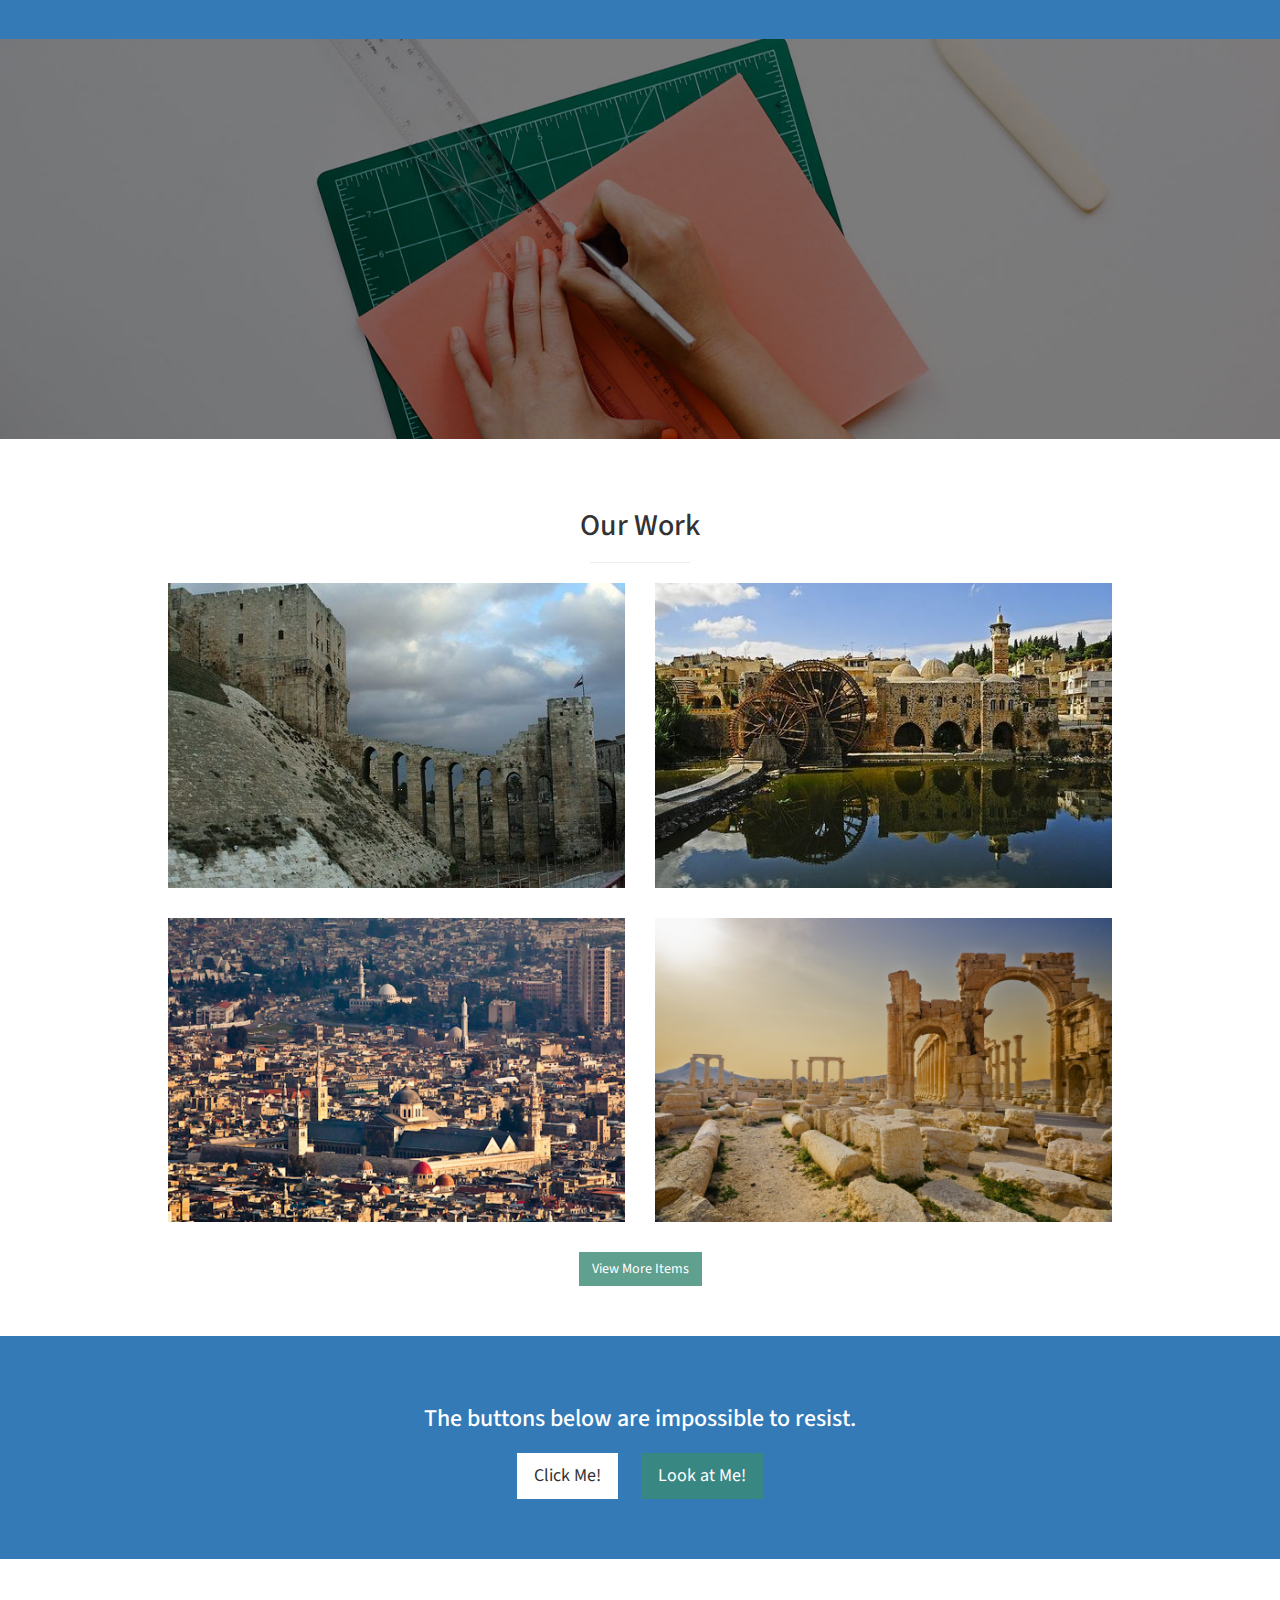
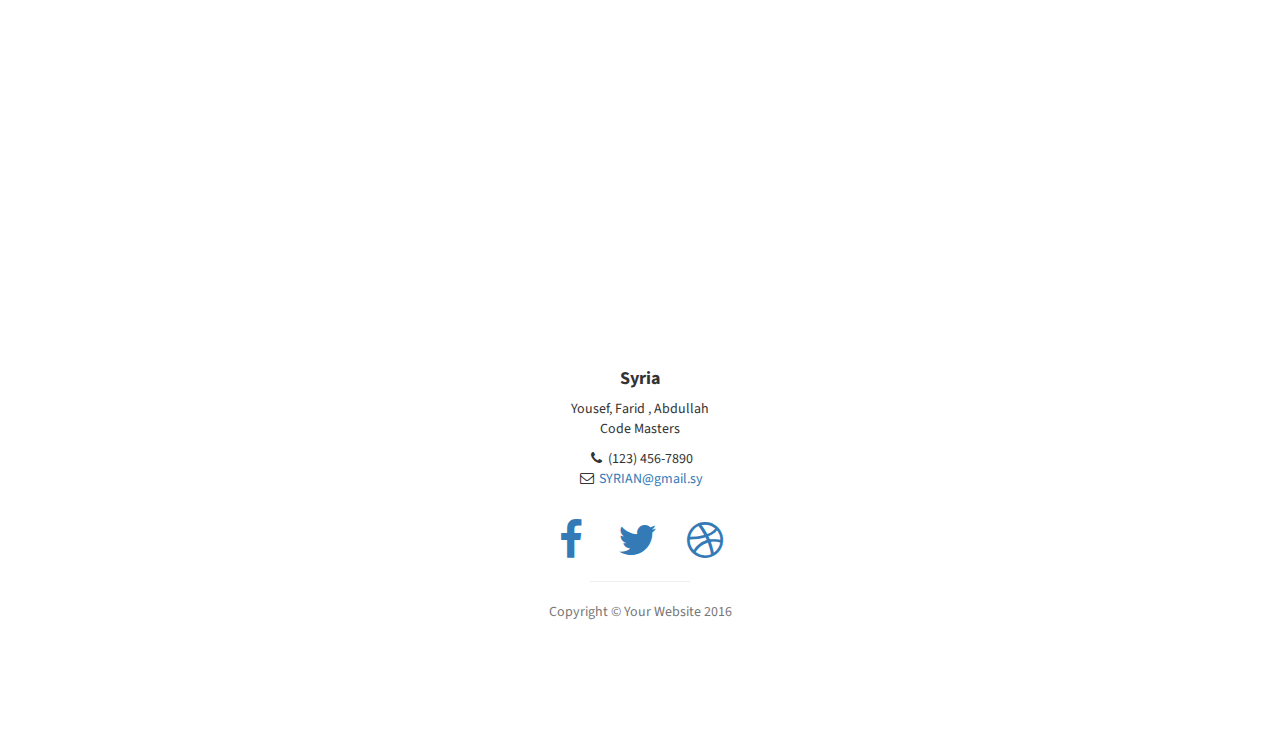
==== commit 01f894ba: "video add by abdullah to the home page" ====
--- a/Syria_History.html
+++ b/Syria_History.html
@@ -1,4 +1,5 @@
 <!DOCTYPE html>
+<html lang="en">
 
 <head>
 
@@ -8,7 +9,7 @@
     <meta name="description" content="">
     <meta name="author" content="">
 
-    <title>SYRIA</title>
+    <title>Syria</title>
 
     <!-- Bootstrap Core CSS -->
     <link href="css/bootstrap.min.css" rel="stylesheet">
@@ -19,14 +20,6 @@
     <!-- Custom Fonts -->
     <link href="font-awesome/css/font-awesome.min.css" rel="stylesheet" type="text/css">
     <link href="https://fonts.googleapis.com/css?family=Source+Sans+Pro:300,400,700,300italic,400italic,700italic" rel="stylesheet" type="text/css">
-
-    <!-- voor question part -->
-    <link rel="stylesheet" type="text/css" href="css/modal.css">
-    <link rel="stylesheet" href="https://maxcdn.bootstrapcdn.com/bootstrap/3.3.7/css/bootstrap.min.css" > 
-    <script src="https://ajax.googleapis.com/ajax/libs/jquery/3.1.1/jquery.min.js"></script>
-    <script src="https://maxcdn.bootstrapcdn.com/bootstrap/3.3.7/js/bootstrap.min.js"></script>
-    <link rel="stylesheet" type="text/css" href="css/formwizard.css">
-    <script type="text/javascript" src="js/formwizard.js"></script>
 
     <!-- HTML5 Shim and Respond.js IE8 support of HTML5 elements and media queries -->
     <!-- WARNING: Respond.js doesn't work if you view the page via file:// -->
@@ -46,7 +39,7 @@
             <a id="menu-close" href="#" class="btn btn-light btn-lg pull-right toggle"><i class="fa fa-times"></i></a>
             
             <li>
-                <a href="index.php" onclick=$("#menu-close").click();>Home</a>
+                <a href="#index.php" onclick=$("#menu-close").click();>Home</a>
             </li>
             <li>
                 <a href="#about" onclick=$("#menu-close").click();>About</a>
@@ -54,7 +47,7 @@
             <li>
                 <a href="#services" onclick=$("#menu-close").click();>Services</a>
             </li>
-          
+            
             <li>
                 <a href="#contact" onclick=$("#menu-close").click();>Contact</a>
             </li>
--- a/css/stylish-portfolio.css
+++ b/css/stylish-portfolio.css
@@ -17,6 +17,14 @@
 }
 
 .text-vertical-center {
+    /*display: table-cell;*/
+    text-align: center;
+    vertical-align: middle;
+    position: absolute;
+   margin: -450px 373px;
+}
+
+.text-vertical-center_2 {
     display: table-cell;
     text-align: center;
     vertical-align: middle;
@@ -25,19 +33,26 @@
 .text-vertical-center h1 {
     margin: 0;
     padding: 0;
-    font-size: 4.5em;
+    font-size: 5.5em;
     font-weight: 700;
-    color: black;
+    color: white;
+    border-top-style: solid;
+   border-bottom-style: solid
+
+    
 }
 .text-vertical-center h3 {
-    color: black;
+  margin-top: 60px;
+    color: white;
+    font-size: 21PX;
+    font-weight: bold;
 }
 /* Custom Button Styles */
 
 .btn-dark {
     border-radius: 0;
-    color: black;
-    background-color: rgba(0,0,0,0.4);
+    color: white;
+    background-color: rgba(59, 138, 117, 0.81);
 }
 .btn btn-block btn-primary {
     margin: 0 auto;
@@ -162,7 +177,7 @@
     position: relative;
     width: 100%;
     height: 100%;
-    background: url(../img/bg.jpg) no-repeat center center scroll;
+    /*background: url(../img/bg.jpg) no-repeat center center scroll;*/
     -webkit-background-size: cover;
     -moz-background-size: cover;
     background-size: cover;
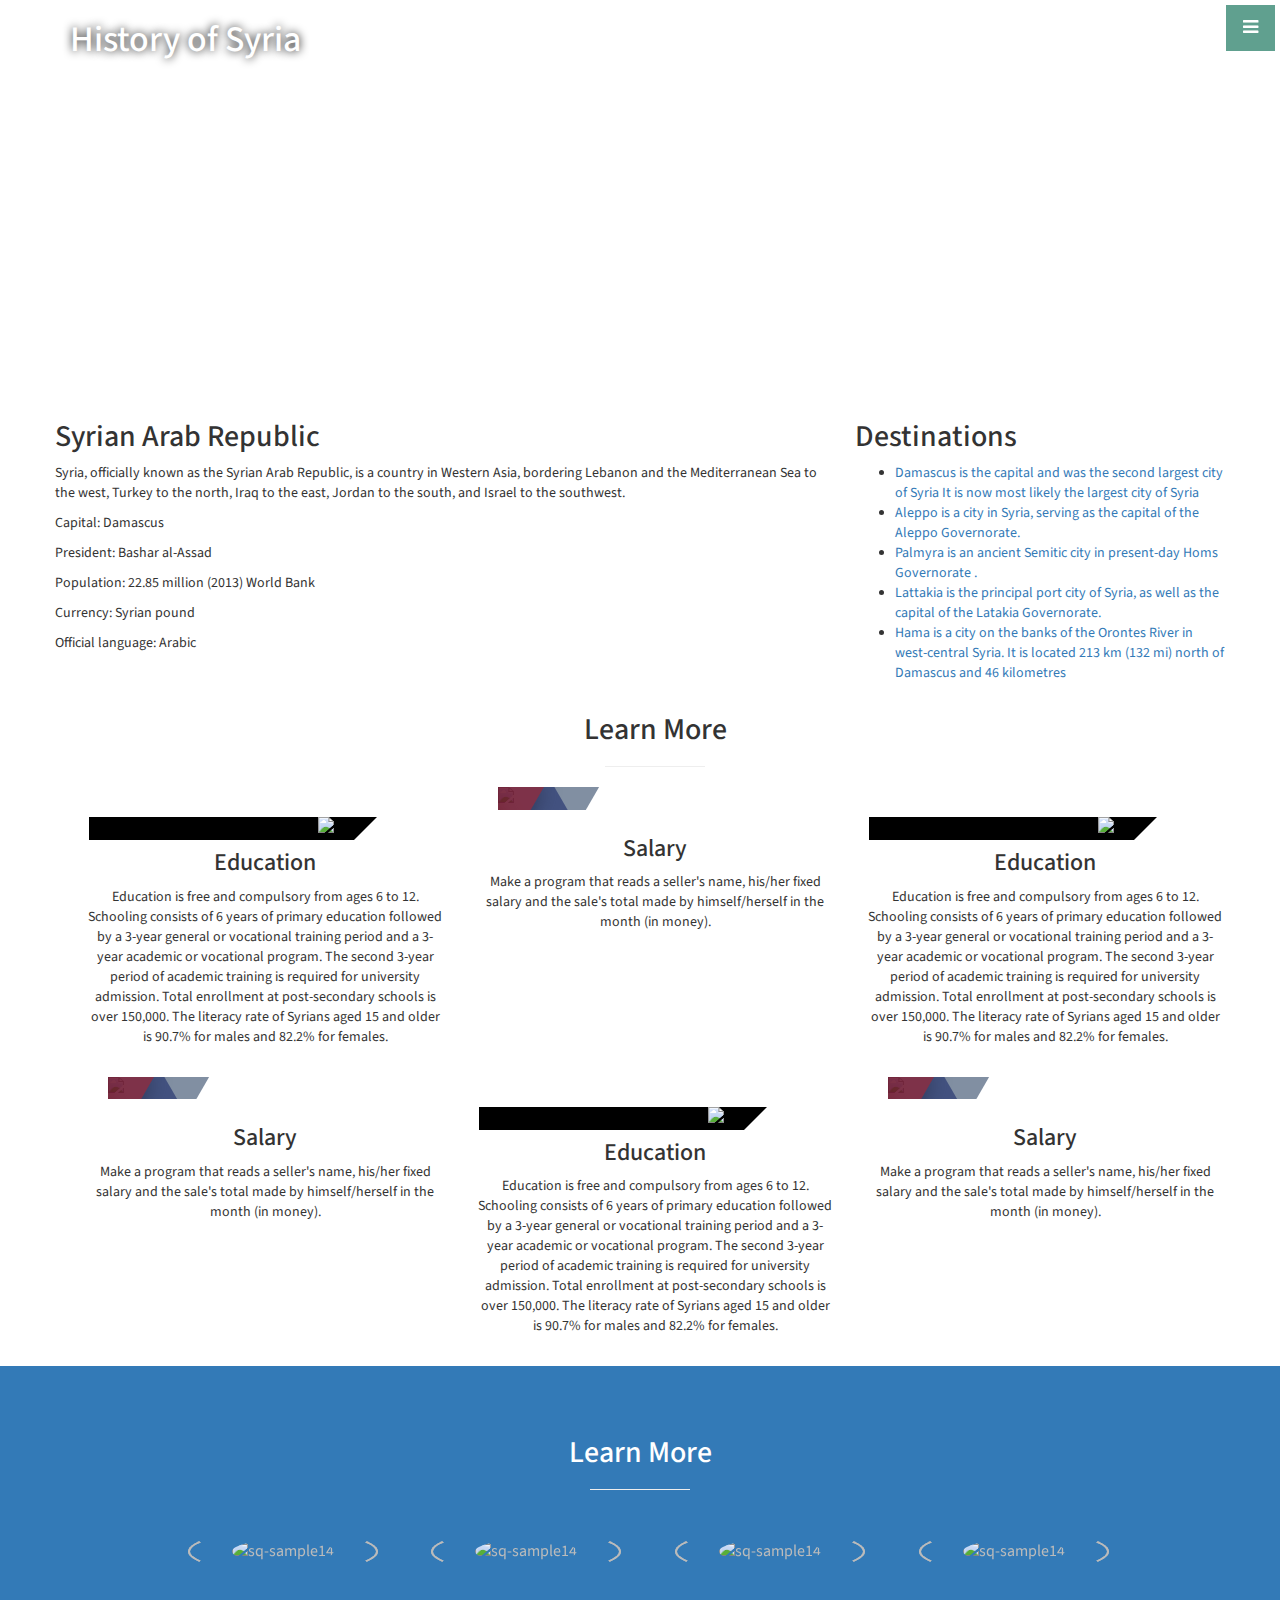
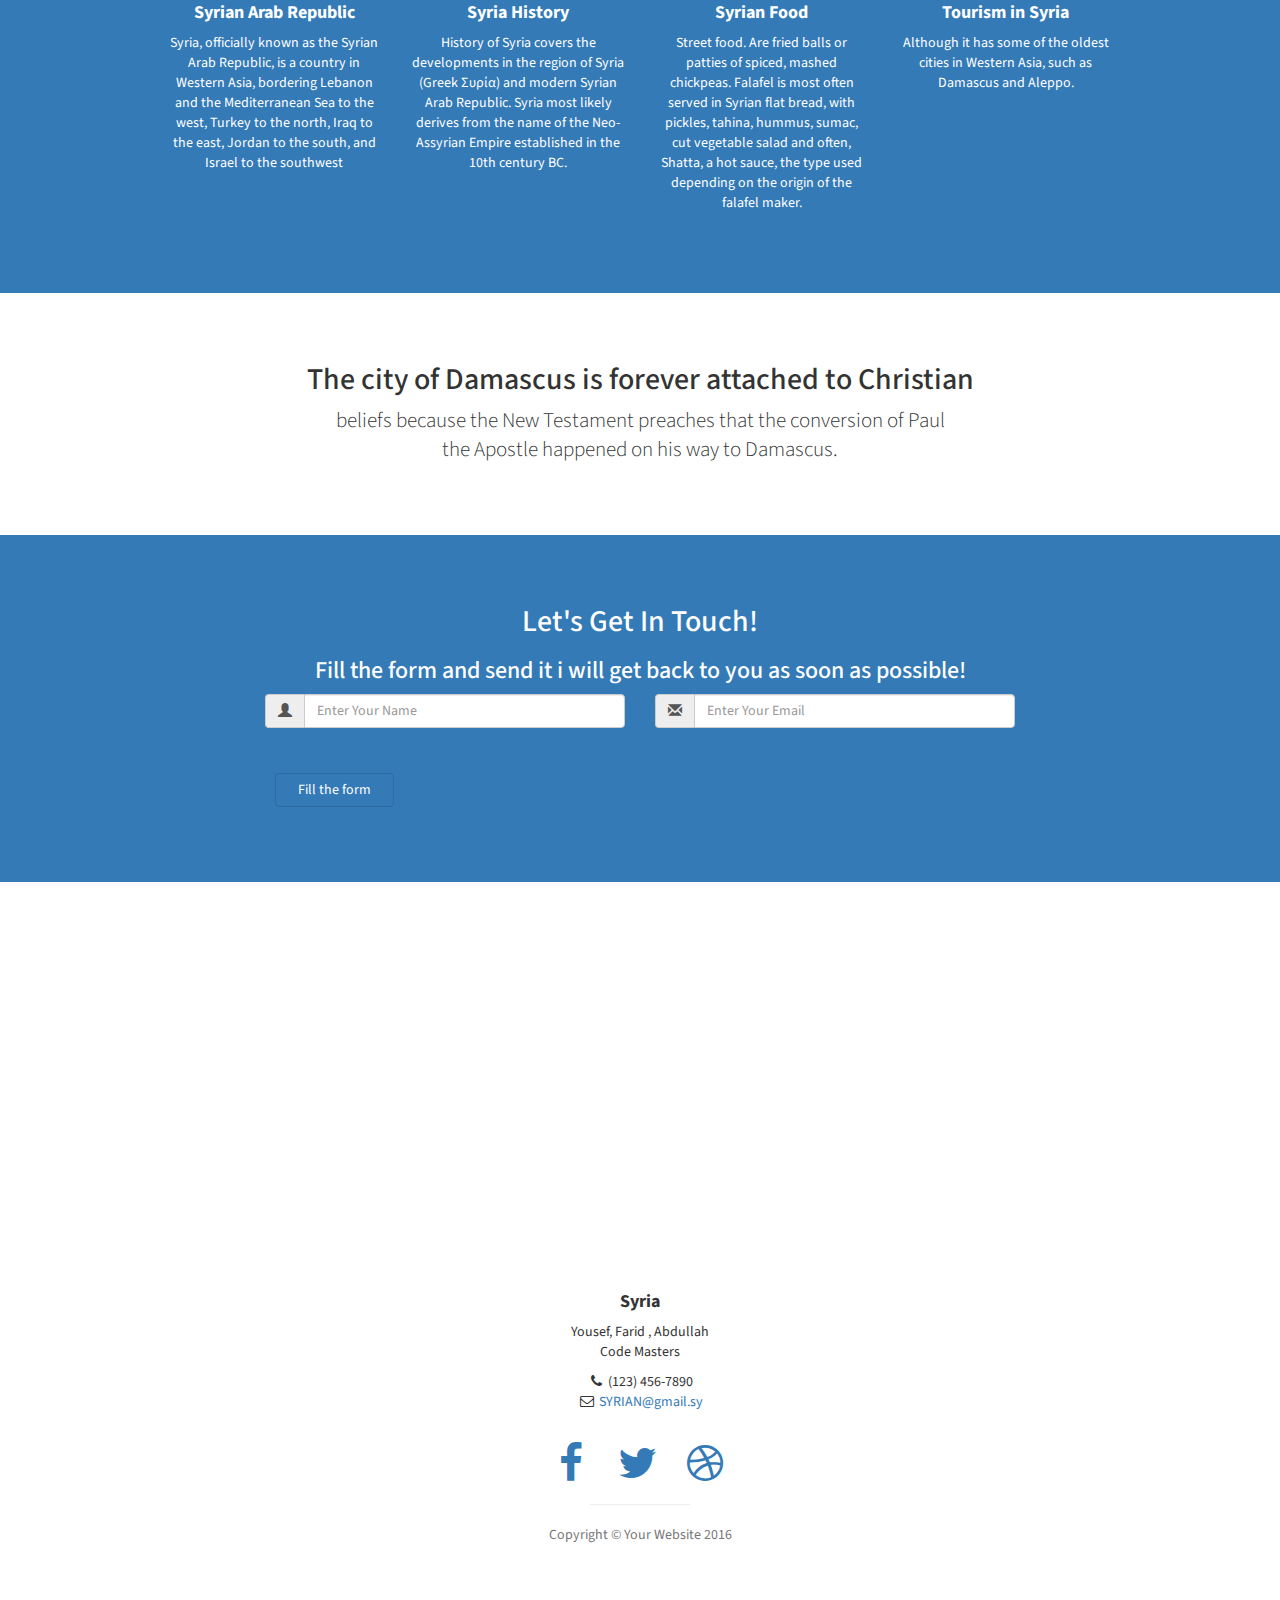
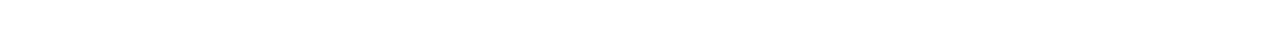
==== commit 5aa53bfc: "start working on syria_history" ====
--- a/Syria_History.html
+++ b/Syria_History.html
@@ -9,13 +9,14 @@
     <meta name="description" content="">
     <meta name="author" content="">
 
-    <title>Syria</title>
+    <title>Syria History</title>
 
     <!-- Bootstrap Core CSS -->
     <link href="css/bootstrap.min.css" rel="stylesheet">
 
     <!-- Custom CSS -->
     <link href="css/stylish-portfolio.css" rel="stylesheet">
+  
 
     <!-- Custom Fonts -->
     <link href="font-awesome/css/font-awesome.min.css" rel="stylesheet" type="text/css">
@@ -42,10 +43,13 @@
                 <a href="#index.php" onclick=$("#menu-close").click();>Home</a>
             </li>
             <li>
-                <a href="#about" onclick=$("#menu-close").click();>About</a>
+                <a href="#aboutt" onclick=$("#menu-close").click();>History of Syria</a>
             </li>
             <li>
                 <a href="#services" onclick=$("#menu-close").click();>Services</a>
+            </li>
+             <li>
+                <a href="#about" onclick=$("#menu-close").click();>Facts</a>
             </li>
             
             <li>
@@ -54,29 +58,169 @@
         </ul>
     </nav>
 
-    <!-- Header -->
-    <header id="top" class="header">
-        <div class="text-vertical-center">
-            <h1>Syria History</h1>
-            <h3>Free Bootstrap Themes &amp; Templates</h3>
-            <br>
-            <a href="#about" class="btn btn-dark btn-lg">Find Out More</a>
-        </div>
-    </header>
-
-    <!-- About -->
-    <section id="about" class="about">
+     <!-- About -->
+    <section id="aboutt" class="aboutt">
         <div class="container">
             <div class="row">
-                <div class="col-lg-12 text-center">
-                    <h2>Stylish Portfolio is the perfect theme for your next project!</h2>
-                    <p class="lead">This theme features some wonderful photography courtesy of <a target="_blank" href="http://join.deathtothestockphoto.com/">Death to the Stock Photo</a>.</p>
-                </div>
+                <header class="business-headerrr">
+        <div class="container">
+            <div class="row">
+                <div class="col-lg-12">
+                    <h1 class="tagline">History of Syria</h1>
+                </div>
+            </div>
+        </div>
+    </header>
+                
+       <div class="row">
+            <div class="col-sm-8">
+                <h2>Syrian Arab Republic</h2>
+                <p>Syria, officially known as the Syrian Arab Republic, is a country in Western Asia, bordering Lebanon and the Mediterranean Sea to the west, Turkey to the north, Iraq to the east, Jordan to the south, and Israel to the southwest. </p>
+                <p>Capital: Damascus</p>
+                <p>President: Bashar al-Assad</p>
+                <p>Population: 22.85 million (2013) World Bank</p>
+                <p>Currency: Syrian pound</p>
+                <p>Official language: Arabic</p>
+            </div>
+ <div class="col-sm-4">
+                <h2>Destinations</h2>
+
+              <ul>
+                <li>
+                    <a href="https://en.wikipedia.org/wiki/Damascus">Damascus is the capital and was the second largest city of Syria  It is now most likely the largest city of Syria</a>
+                </li>
+                <li>
+                    <a href="https://en.wikipedia.org/wiki/Aleppo">Aleppo is a city in Syria, serving as the capital of the Aleppo Governorate.</a>
+                </li>
+                <li>
+                    <a href="https://en.wikipedia.org/wiki/Palmyra">Palmyra  is an ancient Semitic city in present-day Homs Governorate .</a>
+                </li>
+                <li>
+                    <a href="https://en.wikipedia.org/wiki/Latakia"> Lattakia is the principal port city of Syria, as well as the capital of the Latakia Governorate.</a>
+                </li>
+                <li>
+                    <a href="https://en.wikipedia.org/wiki/Hama">Hama is a city on the banks of the Orontes River in west-central Syria. It is located 213 km (132 mi) north of Damascus and 46 kilometres </a>
+                </li>
+
+            </ul>
+             
+            </div>
+
+            </div>
+      
+    </div>
+    <div class="container">
+            <div class="row text-center">
+                <div class="col-lg-12 ">
+                    <h2>Learn More</h2>
+                    <hr class="small">
+                    <div class="row">
+                        <div class="col-md-4 col-sm-6">
+                            <div class="service-item">
+                           <figure class="card-templet "><img src="https://s3-us-west-2.amazonaws.com/s.cdpn.io/454262/templet.jpg" alt="sample93">
+  <figcaption>
+    <h3>Salary </h3>
+    <p>Make a program that reads a seller's name, his/her fixed  </p>
+  </figcaption><i class="ion-ios-personadd-outline"></i>
+  <a href="#"></a>
+</figure>
+<h3>Education</h3>
+                <p>Education is free and compulsory from ages 6 to 12. Schooling consists of 6 years of primary education followed by a 3-year general or vocational training period and a 3-year academic or vocational program. The second 3-year period of academic training is required for university admission. Total enrollment at post-secondary schools is over 150,000. The literacy rate of Syrians aged 15 and older is 90.7% for males and 82.2% for females.</p>
+                                
+                            </div>
+                        </div>
+                        <div class="col-md-4 col-sm-6">
+                            <div class="service-item">
+                                <figure class="alephent-card">
+  <img src="https://s3-us-west-2.amazonaws.com/s.cdpn.io/454262/alephant.jpg" alt="sample108">
+  <figcaption>
+    <h3>Salary</h3>
+    <p>Make a program that reads a seller's name, his/her fixed salary and the sale's total made by himself/herself in the month (in money).</p>
+  </figcaption>
+  <a href="#"></a>
+  </figure>
+   <h3>Salary</h3>
+    <p>Make a program that reads a seller's name, his/her fixed salary and the sale's total made by himself/herself in the month (in money).</p>
+                                
+                            </div>
+                        </div>
+                        <div class="col-md-4 col-sm-6">
+                            <div class="service-item">
+                              <figure class="card-templet "><img src="https://s3-us-west-2.amazonaws.com/s.cdpn.io/454262/templet.jpg" alt="sample93">
+  <figcaption>
+    <h3>Salary </h3>
+    <p>Make a program that reads a seller's name, his/her fixed  </p>
+  </figcaption><i class="ion-ios-personadd-outline"></i>
+  <a href="#"></a>
+</figure>
+<h3>Education</h3>
+                <p>Education is free and compulsory from ages 6 to 12. Schooling consists of 6 years of primary education followed by a 3-year general or vocational training period and a 3-year academic or vocational program. The second 3-year period of academic training is required for university admission. Total enrollment at post-secondary schools is over 150,000. The literacy rate of Syrians aged 15 and older is 90.7% for males and 82.2% for females.</p>
+                                
+                            </div>
+                        </div>
+                        <div class="col-md-4 col-sm-6">
+                            <div class="service-item">
+                                 <figure class="alephent-card">
+  <img src="https://s3-us-west-2.amazonaws.com/s.cdpn.io/454262/alephant.jpg" alt="sample108">
+  <figcaption>
+    <h3>Salary</h3>
+    <p>Make a program that reads a seller's name, his/her fixed salary and the sale's total made by himself/herself in the month (in money).</p>
+  </figcaption>
+  <a href="#"></a>
+  </figure>
+   <h3>Salary</h3>
+    <p>Make a program that reads a seller's name, his/her fixed salary and the sale's total made by himself/herself in the month (in money).</p>
+
+                                
+                            </div>
+                        </div>
+ <div class="col-md-4 col-sm-6">
+                            <div class="service-item">
+                           <figure class="card-templet "><img src="https://s3-us-west-2.amazonaws.com/s.cdpn.io/454262/templet.jpg" alt="sample93">
+  <figcaption>
+    <h3>Salary </h3>
+    <p>Make a program that reads a seller's name, his/her fixed  </p>
+  </figcaption><i class="ion-ios-personadd-outline"></i>
+  <a href="#"></a>
+</figure>
+<h3>Education</h3>
+                <p>Education is free and compulsory from ages 6 to 12. Schooling consists of 6 years of primary education followed by a 3-year general or vocational training period and a 3-year academic or vocational program. The second 3-year period of academic training is required for university admission. Total enrollment at post-secondary schools is over 150,000. The literacy rate of Syrians aged 15 and older is 90.7% for males and 82.2% for females.</p>
+            </div>
+        </div>
+ <div class="col-md-4 col-sm-6">
+                            <div class="service-item">
+                                 <figure class="alephent-card">
+  <img src="https://s3-us-west-2.amazonaws.com/s.cdpn.io/454262/alephant.jpg" alt="sample108">
+  <figcaption>
+    <h3>Salary</h3>
+    <p>Make a program that reads a seller's name, his/her fixed salary and the sale's total made by himself/herself in the month (in money).</p>
+  </figcaption>
+  <a href="#"></a>
+  </figure>
+   <h3>Salary</h3>
+    <p>Make a program that reads a seller's name, his/her fixed salary and the sale's total made by himself/herself in the month (in money).</p>
+
+                                
+                            </div>
+                        </div>
+
+
+                    </div>
+                    <!-- /.row (nested) -->
+                </div>
+                <!-- /.col-lg-10 -->
+            </div>
+            <!-- /.row -->
+        </div>
+        <!-- /.container -->
             </div>
             <!-- /.row -->
         </div>
         <!-- /.container -->
     </section>
+</div>
+
+   
 
     <!-- Services -->
     <!-- The circle icons use Font Awesome's stacked icon classes. For more information, visit http://fontawesome.io/examples/ -->
@@ -156,72 +300,75 @@
         </div>
         <!-- /.container -->
     </section>
-    <!-- Callout -->
-    <aside class="callout">
-        <div class="text-vertical-center">
-            <h1>Vertically Centered Text</h1>
-        </div>
-    </aside>
-
-    <!-- Portfolio -->
-    <section id="portfolio" class="portfolio">
+    
+
+    <!-- About -->
+    <section id="about" class="about">
         <div class="container">
             <div class="row">
-                <div class="col-lg-10 col-lg-offset-1 text-center">
-                    <h2>Our Work</h2>
-                    <hr class="small">
-                    <div class="row">
-                        <div class="col-md-6">
-                            <div class="portfolio-item">
-                                <a href="#">
-                                    <img class="img-portfolio img-responsive" src="img/portfolio-1.jpg">
-                                </a>
-                            </div>
-                        </div>
-                        <div class="col-md-6">
-                            <div class="portfolio-item">
-                                <a href="#">
-                                    <img class="img-portfolio img-responsive" src="img/portfolio-2.jpg">
-                                </a>
-                            </div>
-                        </div>
-                        <div class="col-md-6">
-                            <div class="portfolio-item">
-                                <a href="#">
-                                    <img class="img-portfolio img-responsive" src="img/portfolio-3.jpg">
-                                </a>
-                            </div>
-                        </div>
-                        <div class="col-md-6">
-                            <div class="portfolio-item">
-                                <a href="#">
-                                    <img class="img-portfolio img-responsive" src="img/portfolio-4.jpg">
-                                </a>
-                            </div>
-                        </div>
-                    </div>
-                    <!-- /.row (nested) -->
-                    <a href="#" class="btn btn-dark">View More Items</a>
-                </div>
-                <!-- /.col-lg-10 -->
+                <div class="col-lg-12 text-center">
+                    <h2>The city of Damascus is forever attached to Christian </h2> 
+                    <p class="lead"> beliefs because the New Testament preaches that the conversion of Paul 
+                        <br>the Apostle happened on his way to Damascus.</p>
+                     
+                </div>
             </div>
             <!-- /.row -->
         </div>
         <!-- /.container -->
     </section>
-
     <!-- Call to Action -->
     <aside class="call-to-action bg-primary">
         <div class="container">
             <div class="row">
                 <div class="col-lg-12 text-center">
-                    <h3>The buttons below are impossible to resist.</h3>
-                    <a href="#" class="btn btn-lg btn-light">Click Me!</a>
-                    <a href="#" class="btn btn-lg btn-dark">Look at Me!</a>
+                   <h2 class="section-heading">Let's Get In Touch!</h2>
+                    <h3>  Fill the form and send it i will get back to you as soon as possible!</h3>
+                </div>
+                <form action="home.php" method="POST" >
+                <div class="col-lg-4 col-lg-offset-2 text-center">
+                    
+                    <div class="form-group">
+                <div class="input-group">
+                <span class="input-group-addon"><span class="glyphicon glyphicon-user"></span></span>
+                <input type="text" name="name" class="form-control" placeholder="Enter Your Name" maxlength="50"  />
+                </div>
+                
+            </div>
+            
+            
+                </div>
+                <div class="col-lg-4 text-center">
+                   
+                    <div class="form-group">
+                <div class="input-group">
+                <span class="input-group-addon"><span class="glyphicon glyphicon-envelope"></span></span>
+                <input type="email" name="email" class="form-control" placeholder="Enter Your Email" maxlength="40" />
+                </div>
+                 </div>
+                  </div>
+                 <div class="col-lg-4 col-lg-offset-2 text-center">
+                    <br>
+                    <div class="form-group">
+                <div class="input-group">
+                
+                 <button type="submit" class="btn btn-block btn-primary" name="signup" value="signup" >Fill the form</button>
+                </div>
+                
+            </div>
+            
+            
+                </div>
+                 
+               
+                </form>
+
                 </div>
             </div>
         </div>
     </aside>
+
+    
 
     
 <section id="contactmap" style="width: 100%; height: 300px;">
--- a/css/stylish-portfolio.css
+++ b/css/stylish-portfolio.css
@@ -406,4 +406,431 @@
 }
 
 
-/*End arab_republic*/+/*End arab_republic*/
+/*start syria history*/
+
+.business-headerrr {
+    height: 400px;
+    background: url('https://upload.wikimedia.org/wikipedia/commons/6/63/Agora_of_Palmyra.jpg') center center no-repeat scroll;
+    -webkit-background-size: cover;
+    -moz-background-size: cover;
+    background-size: cover;
+    -o-background-size: cover;
+  }
+
+
+@import url(https://fonts.googleapis.com/css?family=Source+Sans+Pro);
+@import url(https://fonts.googleapis.com/css?family=Teko:700);
+
+@import url(http://code.ionicframework.com/ionicons/2.0.1/css/ionicons.min.css);
+
+@import url(https://fonts.googleapis.com/css?family=Playfair+Display:400,800);
+
+
+
+
+
+
+
+
+.card-templet {
+  font-family: 'Playfair Display', Arial, sans-serif;
+  position: relative;
+  float: left;
+  overflow: hidden;
+  margin: 10px 1%;
+  min-width: 230px;
+  max-width: 315px;
+  max-height: 220px;
+  width: 100%;
+  color: #000000;
+  text-align: right;
+  font-size: 16px;
+  background-color: #000000;
+}
+.card-templet * {
+  -webkit-box-sizing: border-box;
+  box-sizing: border-box;
+  -webkit-transition: all 0.35s ease;
+  transition: all 0.35s ease;
+}
+.card-templet img {
+  max-width: 100%;
+  backface-visibility: hidden;
+}
+.card-templet figcaption {
+  position: absolute;
+  top: 0;
+  bottom: 0;
+  right: 0;
+  z-index: 1;
+  opacity: 1;
+  padding: 30px 0 30px 10px;
+  background-color: #ffffff;
+  width: 40%;
+  -webkit-transform: translateX(150%);
+  transform: translateX(150%);
+}
+.card-templet figcaption:before {
+  position: absolute;
+  top: 50%;
+  -webkit-transform: translateY(-50%);
+  transform: translateY(-50%);
+  right: 100%;
+  content: '';
+  width: 0;
+  height: 0;
+  border-style: solid;
+  border-width: 120px 120px 120px 0;
+  border-color: transparent #ffffff transparent transparent;
+}
+.card-templet:after {
+  position: absolute;
+  bottom: 50%;
+  right: 40%;
+  content: '';
+  width: 0;
+  height: 0;
+  border-style: solid;
+  border-width: 120px 120px 0 120px;
+  border-color: rgba(255, 255, 255, 0.5) transparent transparent transparent;
+  -webkit-transform: translateY(-50%);
+  transform: translateY(-50%);
+  -webkit-transition: all 0.35s ease;
+  transition: all 0.35s ease;
+}
+.card-templet h3,
+.card-templet p {
+  line-height: 1.5em;
+  -webkit-transform: translateX(-30px);
+  transform: translateX(-30px);
+  margin: 0;
+}
+.card-templet h3 {
+  margin: 0 0 5px;
+  line-height: 1.1em;
+  font-weight: 900;
+  font-size: 1.4em;
+  opacity: 0.75;
+}
+.card-templet p {
+  font-size: 0.8em;
+}
+.card-templet i {
+  position: absolute;
+  bottom: 0;
+  left: 0;
+  padding: 20px 30px;
+  font-size: 44px;
+  color: #ffffff;
+  opacity: 0;
+}
+.card-templet a {
+  position: absolute;
+  top: 0;
+  bottom: 0;
+  left: 0;
+  right: 0;
+  z-index: 1;
+}
+.card-templet:hover img,
+.card-templet.active img {
+  zoom: 1;
+  filter: alpha(opacity=50);
+  -webkit-opacity: 0.5;
+  opacity: 0.5;
+}
+.card-templet:hover:after,
+.card-templet.active:after,
+.card-templet:hover figcaption,
+.card-templet.active figcaption,
+.card-templet:hover i,
+.card-templet.active i {
+  -webkit-transform: translateX(0);
+  transform: translateX(0);
+  opacity: 1;
+}
+  
+
+
+
+.alephent-card {
+  background-color: #fff;
+  color: #ffffff;
+  display: inline-block;
+  font-family: 'Source Sans Pro', sans-serif;
+  font-size: 16px;
+  margin: 0px 5px;
+  max-width: 315px;
+  min-width: 230px;
+  overflow: hidden;
+  position: relative;
+  text-align: left;
+  width: 100%;
+  -webkit-transform: translateZ(0);
+  transform: translateZ(0);
+}
+
+.alephent-card *,
+.alephent-card *:before,
+.alephent-card *:after {
+  -webkit-box-sizing: border-box;
+  box-sizing: border-box;
+  -webkit-transition: all 0.45s ease;
+  transition: all 0.45s ease;
+}
+
+.alephent-card img {
+  backface-visibility: hidden;
+  max-width: 100%;
+  vertical-align: top;
+}
+
+.alephent-card:before
+{
+  position: absolute;
+  top: 0;
+  bottom: 0;
+  left: 0;
+  right: 0;
+  content: '';
+background-color: #090d77;
+  opacity: 0.5;
+  -webkit-transition: all 0.45s ease;
+  transition: all 0.45s ease;
+}
+.alephent-card:after {
+  position: absolute;
+  top: 0;
+  bottom: 0;
+  left: 0;
+  right: 0;
+  content: '';
+  background-color: #031f46;
+  opacity: 0.5;
+  -webkit-transition: all 0.45s ease;
+  transition: all 0.45s ease;
+}
+
+.alephent-card:before {
+  -webkit-transform: skew(30deg) translateX(-80%);
+  transform: skew(30deg) translateX(-80%);
+}
+
+.alephent-card:after {
+  -webkit-transform: skew(-30deg) translateX(-70%);
+  transform: skew(-30deg) translateX(-70%);
+}
+
+.alephent-card figcaption {
+  position: absolute;
+  top: 0px;
+  bottom: 0px;
+  left: 0px;
+  right: 0px;
+  z-index: 1;
+  bottom: 0;
+  padding: 25px 40% 25px 20px;
+}
+
+.alephent-card figcaption:before,
+.alephent-card figcaption:after {
+  position: absolute;
+  top: 0;
+  bottom: 0;
+  left: 0;
+  right: 0;
+  background-color: #b81212;
+  box-shadow: 0 0 20px rgba(0, 0, 0, 0.7);
+  content: '';
+  opacity: 0.5;
+  z-index: -1;
+}
+
+.alephent-card figcaption:before {
+  -webkit-transform: skew(30deg) translateX(-100%);
+  transform: skew(30deg) translateX(-100%);
+}
+
+.alephent-card figcaption:after {
+  -webkit-transform: skew(-30deg) translateX(-90%);
+  transform: skew(-30deg) translateX(-90%);
+}
+
+.alephent-card h3,
+.alephent-card p {
+  margin: 0;
+  opacity: 0;
+  letter-spacing: 1px;
+}
+
+.alephent-card h3 {
+  font-family: 'Teko', sans-serif;
+  font-size: 28px;
+  font-weight: 700;
+  line-height: 1em;
+  text-transform: uppercase;
+}
+
+.alephent-card p {
+  font-size: 0.6em;
+}
+
+.alephent-card a {
+  position: absolute;
+  top: 0;
+  bottom: 0;
+  left: 0;
+  right: 0;
+  z-index: 1;
+}
+
+.alephent-card:hover h3,
+.alephent-card.hover h3,
+.alephent-card:hover p,
+.alephent-card.hover p {
+  -webkit-transform: translateY(0);
+  transform: translateY(0);
+  opacity: 0.9;
+  -webkit-transition-delay: 0.2s;
+  transition-delay: 0.2s;
+}
+
+.alephent-card:hover:before,
+.alephent-card.hover:before {
+  -webkit-transform: skew(30deg) translateX(-20%);
+  transform: skew(30deg) translateX(-20%);
+  -webkit-transition-delay: 0.05s;
+  transition-delay: 0.05s;
+}
+
+.alephent-card:hover:after,
+.alephent-card.hover:after {
+  -webkit-transform: skew(-30deg) translateX(-10%);
+  transform: skew(-30deg) translateX(-10%);
+}
+
+.alephent-card:hover figcaption:before,
+.alephent-card.hover figcaption:before {
+  -webkit-transform: skew(30deg) translateX(-40%);
+  transform: skew(30deg) translateX(-40%);
+  -webkit-transition-delay: 0.15s;
+  transition-delay: 0.15s;
+}
+
+.alephent-card:hover figcaption:after,
+.alephent-card.hover figcaption:after {
+  -webkit-transform: skew(-30deg) translateX(-30%);
+  transform: skew(-30deg) translateX(-30%);
+  -webkit-transition-delay: 0.1s;
+  transition-delay: 0.1s;
+}
+
+.card-car {
+  background-color: #000800;
+  color: #ffffff;
+  display: inline-block;
+  font-family: 'Source Sans Pro', sans-serif;
+  font-size: 16px;
+  margin: 0px 5px;
+  max-width: 315px;
+  min-width: 230px;
+  overflow: hidden;
+  position: relative;
+  text-align: left;
+  width: 100%;
+  -webkit-transform: translateZ(0);
+  transform: translateZ(0);
+}
+  
+.card-car * 
+{
+
+    -webkit-box-sizing: border-box;
+  box-sizing: border-box;
+  -webkit-transition: all 0.3s ease;
+  transition: all 0.3s ease;
+}
+.card-car *:before 
+{
+    -webkit-box-sizing: border-box;
+  box-sizing: border-box;
+  -webkit-transition: all 0.3s ease;
+  transition: all 0.3s ease;
+}
+
+.card-car img {
+  max-width: 100%;
+  backface-visibility: hidden;
+  vertical-align: top;
+}
+.card-car figcaption {
+  position: absolute;
+  top: 0;
+  bottom: 0;
+  left: 0;
+  right: 0;
+}
+
+
+
+.card-car i {
+  position: absolute;
+  top: 50%;
+  left: 50%;
+  -webkit-transform: translate(-50%, -50%);
+  transform: translate(-50%, -50%);
+  font-size: 4em;
+  z-index: 1;
+  opacity: 0;
+}
+.card-car a {
+  position: absolute;
+  top: 0;
+  bottom: 0;
+  left: 0;
+  right: 0;
+  z-index: 1;
+}
+.card-car:hover img,
+.card-car.hover img {
+  zoom: 1;
+  filter: alpha(opacity=50);
+  -webkit-opacity: 0.5;
+  opacity: 0.5;
+  background-color:#00800;
+}
+.card-car:hover i,
+.card-car.hover i {
+  opacity: 0.7;
+  -webkit-transition-delay: 0.2s;
+  transition-delay: 0.2s;
+}
+
+
+.myName{
+    position: absolute;
+    top: 16em;
+    left: 1em;
+    padding: 5px 15px;
+    color: #FFF;
+    font-family: arial;
+    width: 30%;
+    overflow: hidden;
+ 
+}
+.myName a{
+  color: #FFF; 
+  text-decoration: none;
+  font-size: 1.3em;
+  font-weight: normal;
+  float: left;
+  margin-top: 3%;
+  margin-left: 3%;
+}
+.myName a:hover{text-decoration: underline;}
+.myName img{
+  width: 50px; 
+  border-radius: 50%;
+  float: left;
+}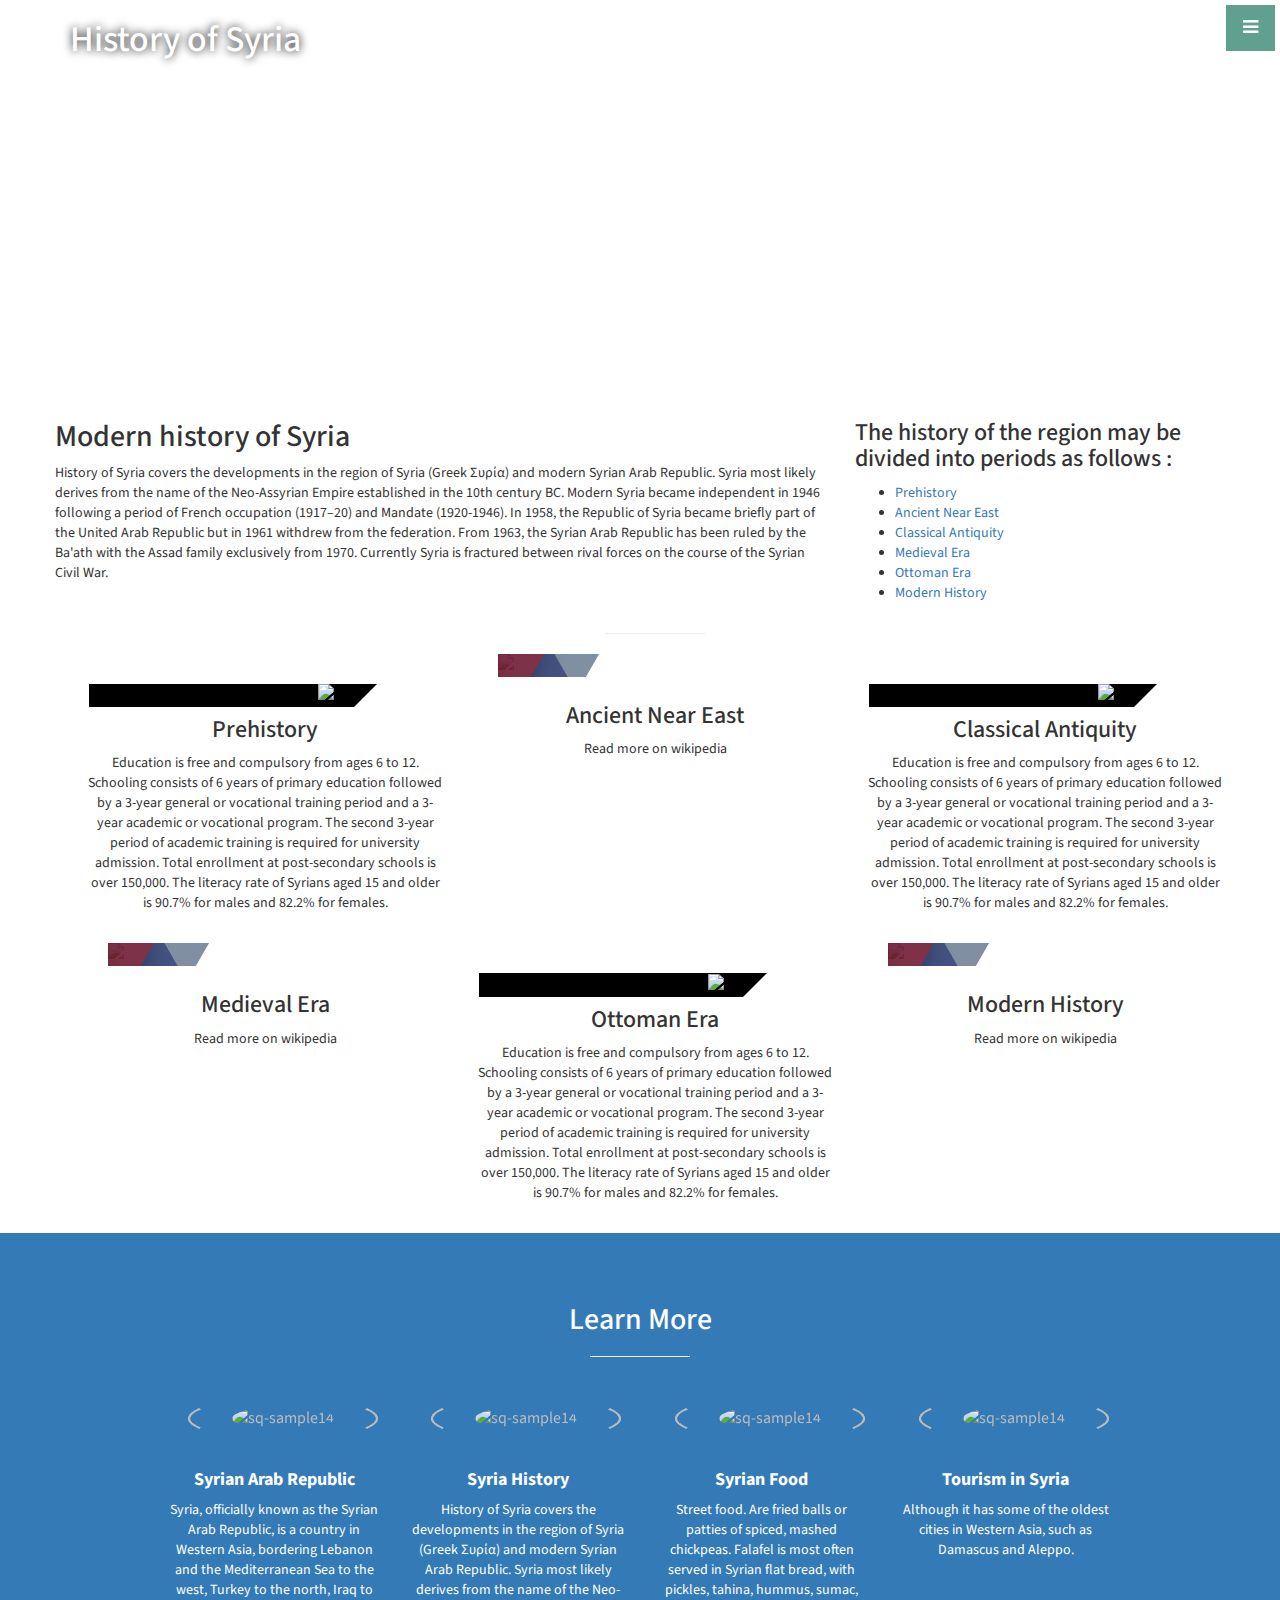
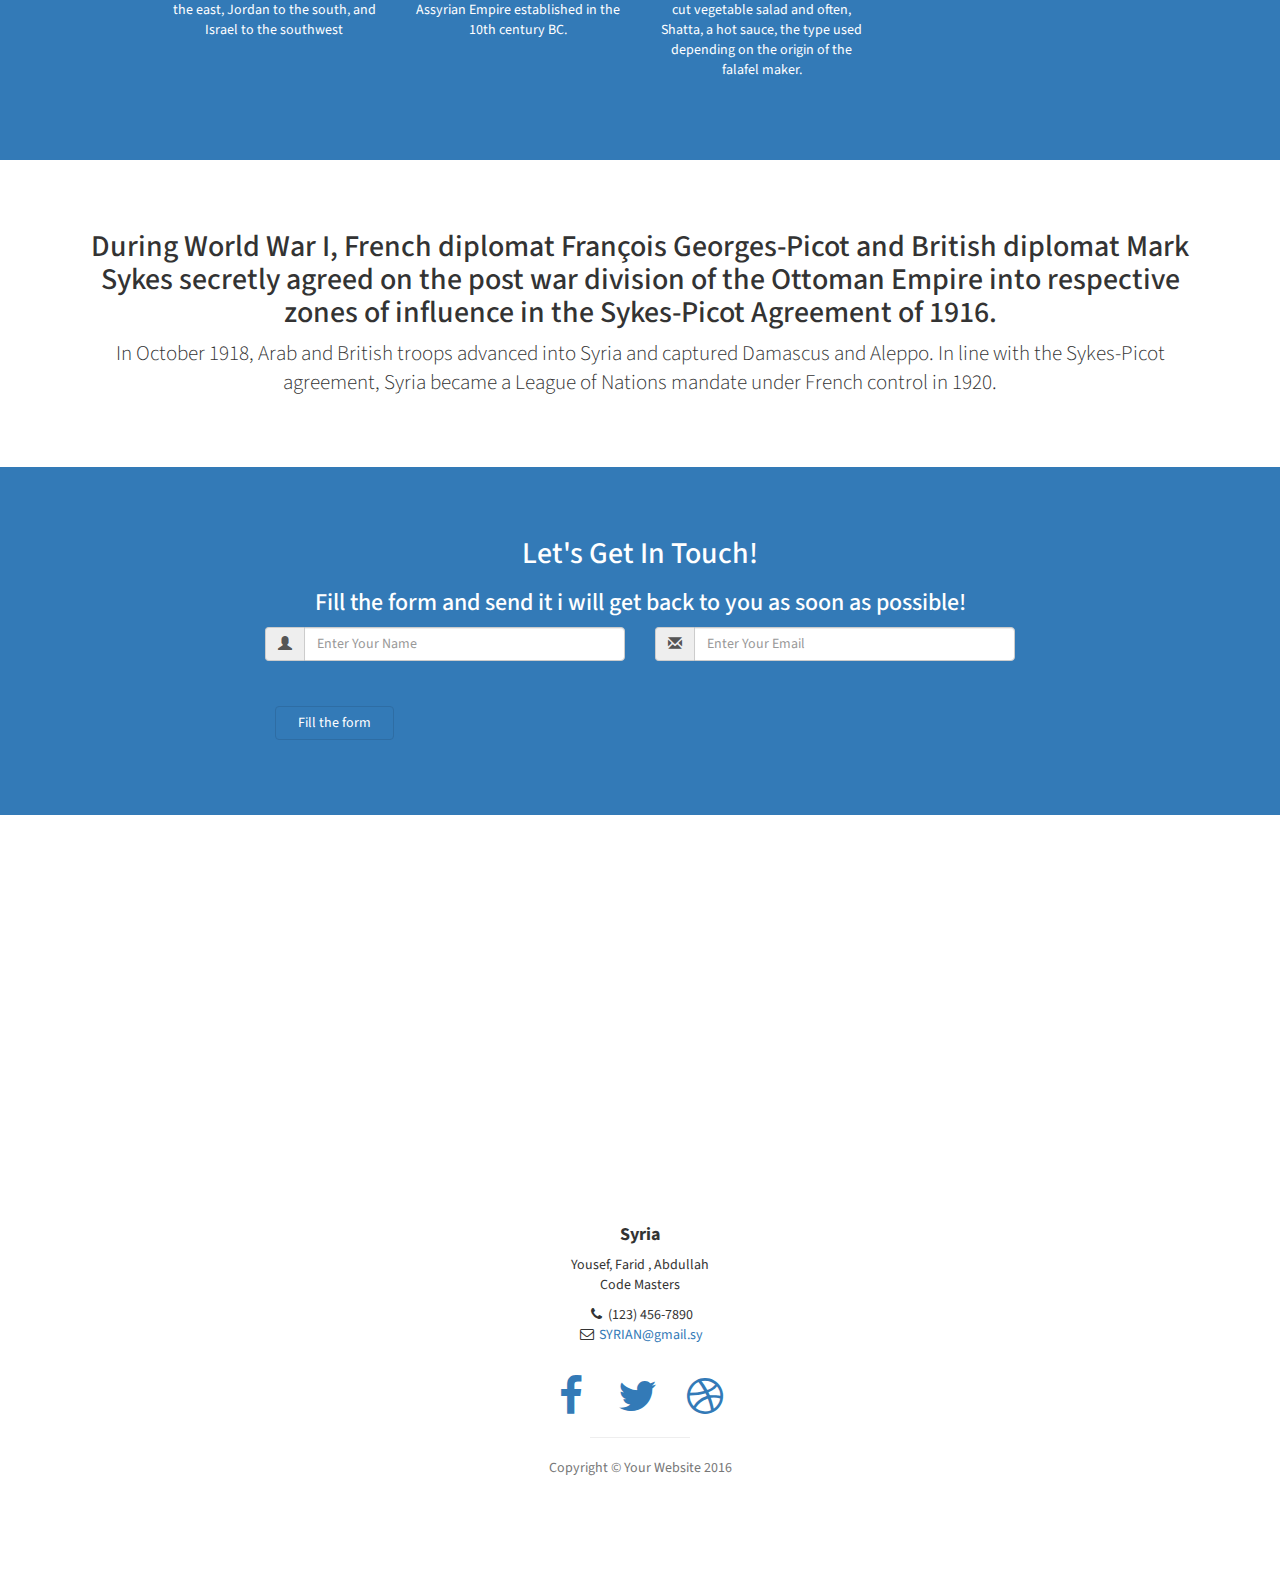
==== commit fc5811a3: "working on syria_history in progress" ====
--- a/Syria_History.html
+++ b/Syria_History.html
@@ -74,32 +74,30 @@
                 
        <div class="row">
             <div class="col-sm-8">
-                <h2>Syrian Arab Republic</h2>
-                <p>Syria, officially known as the Syrian Arab Republic, is a country in Western Asia, bordering Lebanon and the Mediterranean Sea to the west, Turkey to the north, Iraq to the east, Jordan to the south, and Israel to the southwest. </p>
-                <p>Capital: Damascus</p>
-                <p>President: Bashar al-Assad</p>
-                <p>Population: 22.85 million (2013) World Bank</p>
-                <p>Currency: Syrian pound</p>
-                <p>Official language: Arabic</p>
+                <h2>Modern history of Syria</h2>
+                <p>History of Syria covers the developments in the region of Syria (Greek Συρία) and modern Syrian Arab Republic. Syria most likely derives from the name of the Neo-Assyrian Empire established in the 10th century BC. Modern Syria became independent in 1946 following a period of French occupation (1917–20) and Mandate (1920-1946). In 1958, the Republic of Syria became briefly part of the United Arab Republic but in 1961 withdrew from the federation. From 1963, the Syrian Arab Republic has been ruled by the Ba'ath with the Assad family exclusively from 1970. Currently Syria is fractured between rival forces on the course of the Syrian Civil War. </p>
             </div>
  <div class="col-sm-4">
-                <h2>Destinations</h2>
+                <h3>The history of the region may be divided into periods as follows :</h3>
 
               <ul>
                 <li>
-                    <a href="https://en.wikipedia.org/wiki/Damascus">Damascus is the capital and was the second largest city of Syria  It is now most likely the largest city of Syria</a>
+                    <a href="#">Prehistory</a>
                 </li>
                 <li>
-                    <a href="https://en.wikipedia.org/wiki/Aleppo">Aleppo is a city in Syria, serving as the capital of the Aleppo Governorate.</a>
+                    <a href="#">Ancient Near East</a>
                 </li>
                 <li>
-                    <a href="https://en.wikipedia.org/wiki/Palmyra">Palmyra  is an ancient Semitic city in present-day Homs Governorate .</a>
+                    <a href="#">Classical Antiquity</a>
                 </li>
                 <li>
-                    <a href="https://en.wikipedia.org/wiki/Latakia"> Lattakia is the principal port city of Syria, as well as the capital of the Latakia Governorate.</a>
+                    <a href="#"> Medieval Era</a>
                 </li>
                 <li>
-                    <a href="https://en.wikipedia.org/wiki/Hama">Hama is a city on the banks of the Orontes River in west-central Syria. It is located 213 km (132 mi) north of Damascus and 46 kilometres </a>
+                    <a href="#">Ottoman Era</a>
+                </li>
+                <li>
+                    <a href="#">Modern History</a>
                 </li>
 
             </ul>
@@ -112,19 +110,19 @@
     <div class="container">
             <div class="row text-center">
                 <div class="col-lg-12 ">
-                    <h2>Learn More</h2>
+                    
                     <hr class="small">
                     <div class="row">
                         <div class="col-md-4 col-sm-6">
                             <div class="service-item">
                            <figure class="card-templet "><img src="https://s3-us-west-2.amazonaws.com/s.cdpn.io/454262/templet.jpg" alt="sample93">
   <figcaption>
-    <h3>Salary </h3>
-    <p>Make a program that reads a seller's name, his/her fixed  </p>
+    <h3>Prehistory </h3>
+    <p>Read more on wikipedia  </p>
   </figcaption><i class="ion-ios-personadd-outline"></i>
   <a href="#"></a>
 </figure>
-<h3>Education</h3>
+<h3>Prehistory</h3>
                 <p>Education is free and compulsory from ages 6 to 12. Schooling consists of 6 years of primary education followed by a 3-year general or vocational training period and a 3-year academic or vocational program. The second 3-year period of academic training is required for university admission. Total enrollment at post-secondary schools is over 150,000. The literacy rate of Syrians aged 15 and older is 90.7% for males and 82.2% for females.</p>
                                 
                             </div>
@@ -134,13 +132,13 @@
                                 <figure class="alephent-card">
   <img src="https://s3-us-west-2.amazonaws.com/s.cdpn.io/454262/alephant.jpg" alt="sample108">
   <figcaption>
-    <h3>Salary</h3>
-    <p>Make a program that reads a seller's name, his/her fixed salary and the sale's total made by himself/herself in the month (in money).</p>
+    <h3>Ancient Near East</h3>
+   <p>Read more on wikipedia  </p>
   </figcaption>
   <a href="#"></a>
   </figure>
-   <h3>Salary</h3>
-    <p>Make a program that reads a seller's name, his/her fixed salary and the sale's total made by himself/herself in the month (in money).</p>
+   <h3>Ancient Near East</h3>
+    <p>Read more on wikipedia  </p>
                                 
                             </div>
                         </div>
@@ -148,12 +146,12 @@
                             <div class="service-item">
                               <figure class="card-templet "><img src="https://s3-us-west-2.amazonaws.com/s.cdpn.io/454262/templet.jpg" alt="sample93">
   <figcaption>
-    <h3>Salary </h3>
-    <p>Make a program that reads a seller's name, his/her fixed  </p>
+    <h3>Classical Antiquity </h3>
+    <p>Read more on wikipedia  </p>
   </figcaption><i class="ion-ios-personadd-outline"></i>
   <a href="#"></a>
 </figure>
-<h3>Education</h3>
+<h3>Classical Antiquity</h3>
                 <p>Education is free and compulsory from ages 6 to 12. Schooling consists of 6 years of primary education followed by a 3-year general or vocational training period and a 3-year academic or vocational program. The second 3-year period of academic training is required for university admission. Total enrollment at post-secondary schools is over 150,000. The literacy rate of Syrians aged 15 and older is 90.7% for males and 82.2% for females.</p>
                                 
                             </div>
@@ -163,13 +161,13 @@
                                  <figure class="alephent-card">
   <img src="https://s3-us-west-2.amazonaws.com/s.cdpn.io/454262/alephant.jpg" alt="sample108">
   <figcaption>
-    <h3>Salary</h3>
-    <p>Make a program that reads a seller's name, his/her fixed salary and the sale's total made by himself/herself in the month (in money).</p>
+    <h3>Medieval Era</h3>
+    <p>Read more on wikipedia  </p>
   </figcaption>
   <a href="#"></a>
   </figure>
-   <h3>Salary</h3>
-    <p>Make a program that reads a seller's name, his/her fixed salary and the sale's total made by himself/herself in the month (in money).</p>
+   <h3>Medieval Era</h3>
+    <p>Read more on wikipedia  </p>
 
                                 
                             </div>
@@ -178,12 +176,12 @@
                             <div class="service-item">
                            <figure class="card-templet "><img src="https://s3-us-west-2.amazonaws.com/s.cdpn.io/454262/templet.jpg" alt="sample93">
   <figcaption>
-    <h3>Salary </h3>
-    <p>Make a program that reads a seller's name, his/her fixed  </p>
+    <h3>Ottoman Era </h3>
+    <p>Read more on wikipedia  </p>
   </figcaption><i class="ion-ios-personadd-outline"></i>
   <a href="#"></a>
 </figure>
-<h3>Education</h3>
+<h3>Ottoman Era</h3>
                 <p>Education is free and compulsory from ages 6 to 12. Schooling consists of 6 years of primary education followed by a 3-year general or vocational training period and a 3-year academic or vocational program. The second 3-year period of academic training is required for university admission. Total enrollment at post-secondary schools is over 150,000. The literacy rate of Syrians aged 15 and older is 90.7% for males and 82.2% for females.</p>
             </div>
         </div>
@@ -192,13 +190,13 @@
                                  <figure class="alephent-card">
   <img src="https://s3-us-west-2.amazonaws.com/s.cdpn.io/454262/alephant.jpg" alt="sample108">
   <figcaption>
-    <h3>Salary</h3>
-    <p>Make a program that reads a seller's name, his/her fixed salary and the sale's total made by himself/herself in the month (in money).</p>
+    <h3>Modern History</h3>
+    <p>Read more on wikipedia  </p>
   </figcaption>
   <a href="#"></a>
   </figure>
-   <h3>Salary</h3>
-    <p>Make a program that reads a seller's name, his/her fixed salary and the sale's total made by himself/herself in the month (in money).</p>
+   <h3>Modern History</h3>
+    <p>Read more on wikipedia  </p>
 
                                 
                             </div>
@@ -307,9 +305,8 @@
         <div class="container">
             <div class="row">
                 <div class="col-lg-12 text-center">
-                    <h2>The city of Damascus is forever attached to Christian </h2> 
-                    <p class="lead"> beliefs because the New Testament preaches that the conversion of Paul 
-                        <br>the Apostle happened on his way to Damascus.</p>
+                    <h2>During World War I, French diplomat François Georges-Picot and British diplomat Mark Sykes secretly agreed on the post war division of the Ottoman Empire into respective zones of influence in the Sykes-Picot Agreement of 1916. </h2> 
+                    <p class="lead"> In October 1918, Arab and British troops advanced into Syria and captured Damascus and Aleppo. In line with the Sykes-Picot agreement, Syria became a League of Nations mandate under French control in 1920.</p>
                      
                 </div>
             </div>
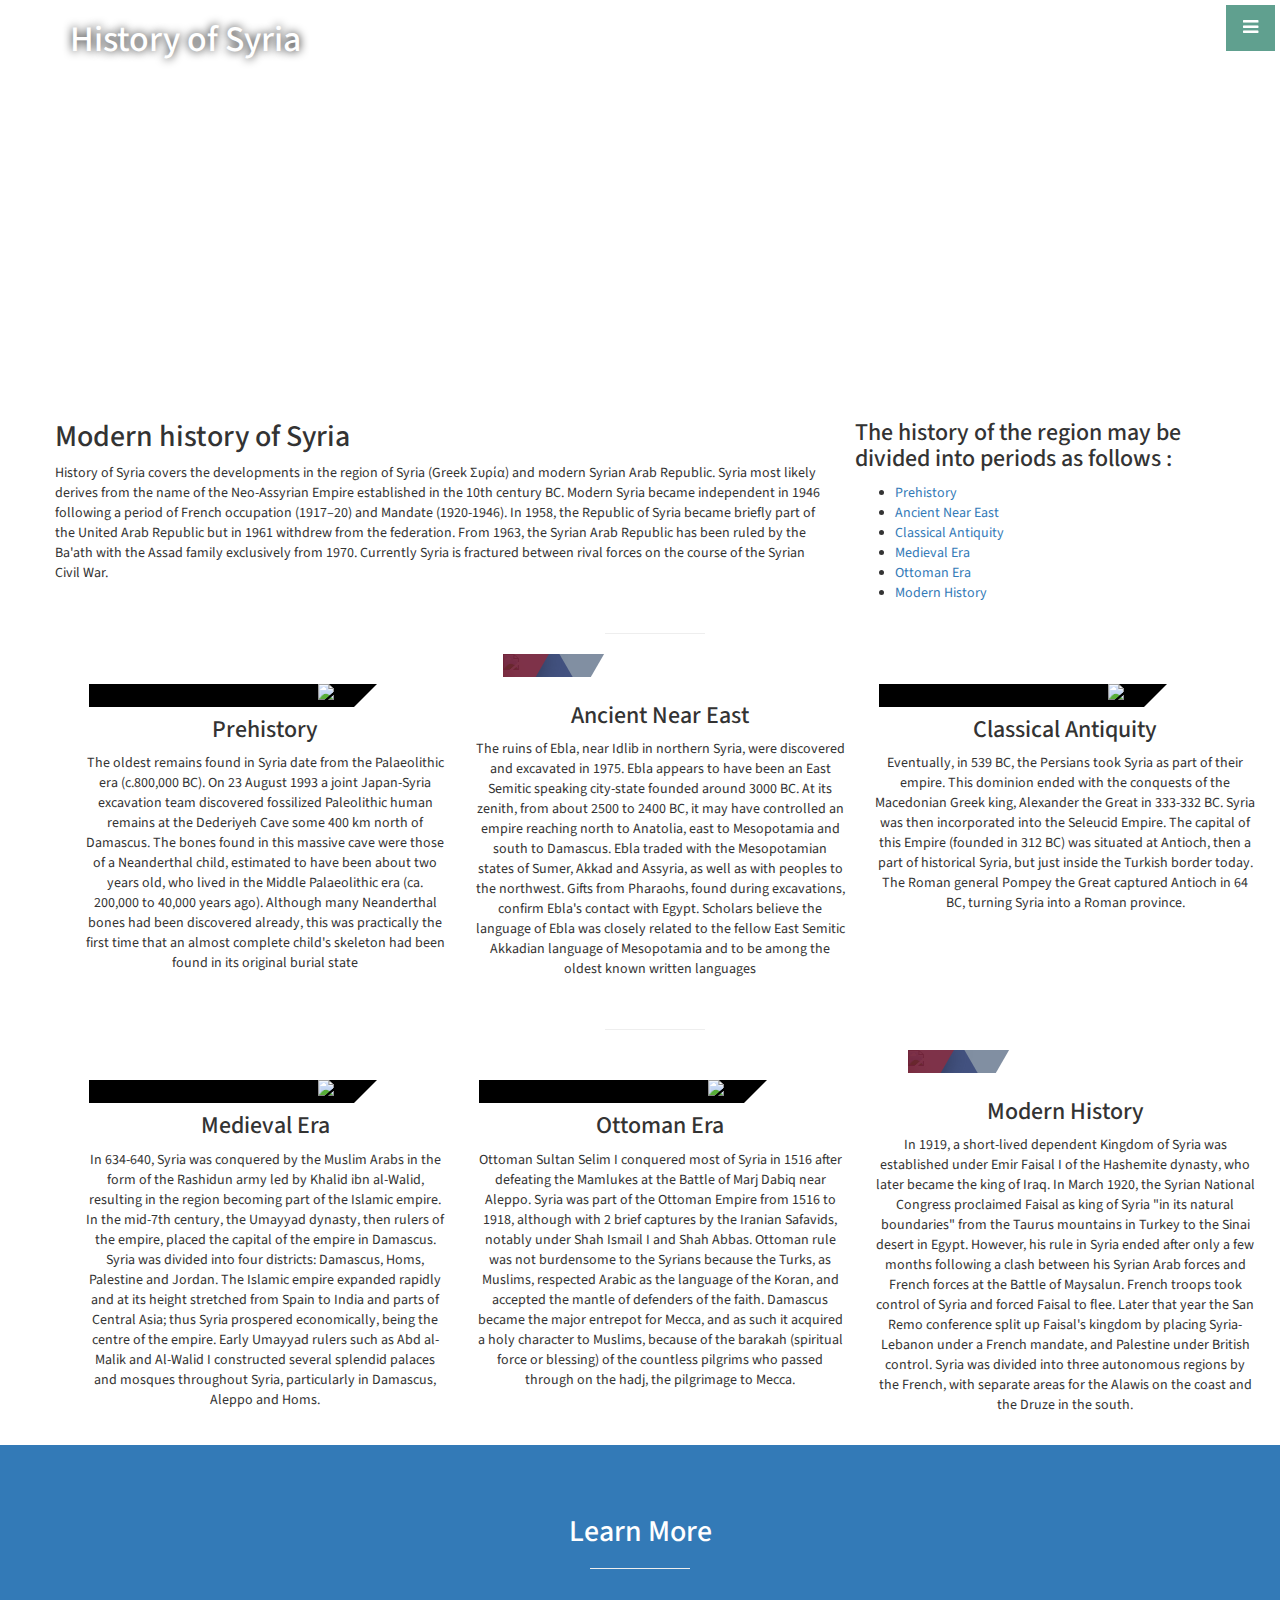
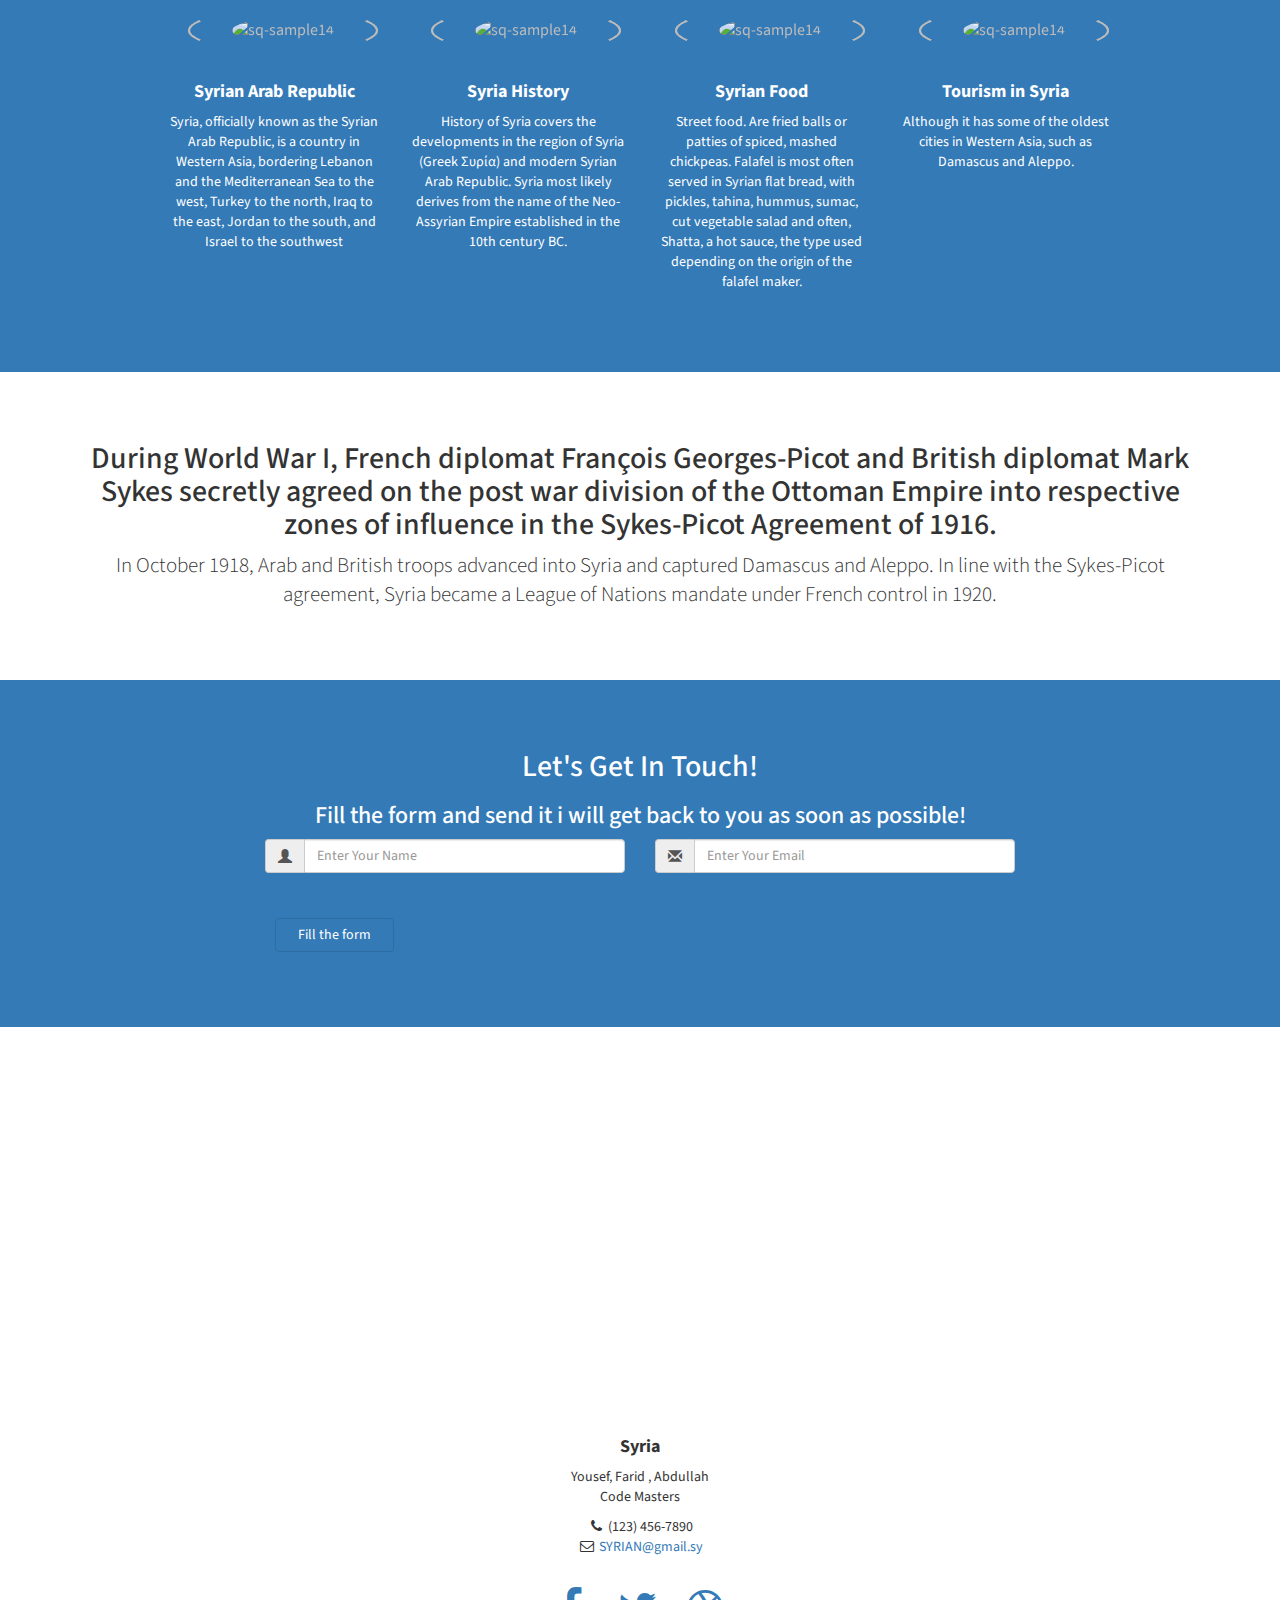
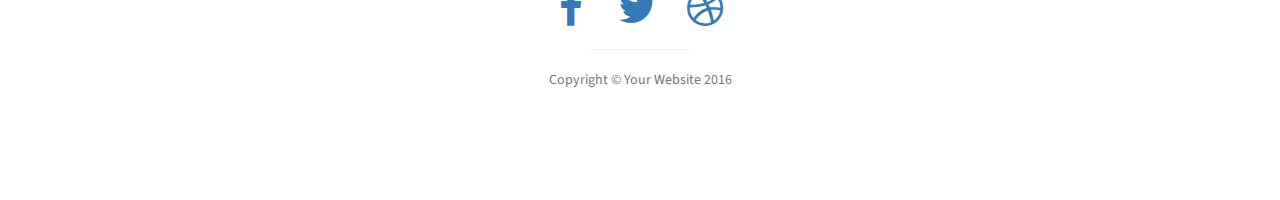
==== commit c61f8faa: "Syria_history page done" ====
--- a/Syria_History.html
+++ b/Syria_History.html
@@ -115,106 +115,111 @@
                     <div class="row">
                         <div class="col-md-4 col-sm-6">
                             <div class="service-item">
-                           <figure class="card-templet "><img src="https://s3-us-west-2.amazonaws.com/s.cdpn.io/454262/templet.jpg" alt="sample93">
+                           <figure class="card-templet "><img src="https://upload.wikimedia.org/wikipedia/en/d/d6/Levant_-_Satellite.png" alt="sample93">
   <figcaption>
     <h3>Prehistory </h3>
-    <p>Read more on wikipedia  </p>
+    <p>Click Here To Read More  </p>
   </figcaption><i class="ion-ios-personadd-outline"></i>
-  <a href="#"></a>
+  <a href="https://en.wikipedia.org/wiki/Prehistory_of_the_Levant"></a>
 </figure>
 <h3>Prehistory</h3>
-                <p>Education is free and compulsory from ages 6 to 12. Schooling consists of 6 years of primary education followed by a 3-year general or vocational training period and a 3-year academic or vocational program. The second 3-year period of academic training is required for university admission. Total enrollment at post-secondary schools is over 150,000. The literacy rate of Syrians aged 15 and older is 90.7% for males and 82.2% for females.</p>
-                                
-                            </div>
-                        </div>
+                <p>The oldest remains found in Syria date from the Palaeolithic era (c.800,000 BC). On 23 August 1993 a joint Japan-Syria excavation team discovered fossilized Paleolithic human remains at the Dederiyeh Cave some 400 km north of Damascus. The bones found in this massive cave were those of a Neanderthal child, estimated to have been about two years old, who lived in the Middle Palaeolithic era (ca. 200,000 to 40,000 years ago). Although many Neanderthal bones had been discovered already, this was practically the first time that an almost complete child's skeleton had been found in its original burial state</p>
+                        
+                            </div>
+                        </div>
+                         <div class="row">
                         <div class="col-md-4 col-sm-6">
                             <div class="service-item">
                                 <figure class="alephent-card">
-  <img src="https://s3-us-west-2.amazonaws.com/s.cdpn.io/454262/alephant.jpg" alt="sample108">
+  <img src="https://upload.wikimedia.org/wikipedia/commons/f/f0/Ebla_clay_tablet.jpg" alt="sample108">
   <figcaption>
     <h3>Ancient Near East</h3>
-   <p>Read more on wikipedia  </p>
+   <p>Click Here To Read More  </p>
   </figcaption>
-  <a href="#"></a>
+  <a href="https://en.wikipedia.org/wiki/History_of_Syria#Ancient_Near_East"></a>
   </figure>
    <h3>Ancient Near East</h3>
-    <p>Read more on wikipedia  </p>
-                                
-                            </div>
-                        </div>
+    <p>The ruins of Ebla, near Idlib in northern Syria, were discovered and excavated in 1975. Ebla appears to have been an East Semitic speaking city-state founded around 3000 BC. At its zenith, from about 2500 to 2400 BC, it may have controlled an empire reaching north to Anatolia, east to Mesopotamia and south to Damascus. Ebla traded with the Mesopotamian states of Sumer, Akkad and Assyria, as well as with peoples to the northwest. Gifts from Pharaohs, found during excavations, confirm Ebla's contact with Egypt. Scholars believe the language of Ebla was closely related to the fellow East Semitic Akkadian language of Mesopotamia and to be among the oldest known written languages  </p>
+                                
+                            </div>
+                        </div>
+                         <div class="row">
                         <div class="col-md-4 col-sm-6">
                             <div class="service-item">
-                              <figure class="card-templet "><img src="https://s3-us-west-2.amazonaws.com/s.cdpn.io/454262/templet.jpg" alt="sample93">
+                              <figure class="card-templet "><img src="https://upload.wikimedia.org/wikipedia/commons/thumb/0/02/Syria_bosra_theater.jpg/800px-Syria_bosra_theater.jpg" alt="sample93">
   <figcaption>
     <h3>Classical Antiquity </h3>
-    <p>Read more on wikipedia  </p>
+    <p>Click Here To Read More </p>
   </figcaption><i class="ion-ios-personadd-outline"></i>
-  <a href="#"></a>
+  <a href="https://en.wikipedia.org/wiki/History_of_Syria#Classical_Antiquity"></a>
 </figure>
 <h3>Classical Antiquity</h3>
-                <p>Education is free and compulsory from ages 6 to 12. Schooling consists of 6 years of primary education followed by a 3-year general or vocational training period and a 3-year academic or vocational program. The second 3-year period of academic training is required for university admission. Total enrollment at post-secondary schools is over 150,000. The literacy rate of Syrians aged 15 and older is 90.7% for males and 82.2% for females.</p>
-                                
-                            </div>
-                        </div>
-                        <div class="col-md-4 col-sm-6">
-                            <div class="service-item">
-                                 <figure class="alephent-card">
-  <img src="https://s3-us-west-2.amazonaws.com/s.cdpn.io/454262/alephant.jpg" alt="sample108">
+                <p>Eventually, in 539 BC, the Persians took Syria as part of their empire. This dominion ended with the conquests of the Macedonian Greek king, Alexander the Great in 333-332 BC. Syria was then incorporated into the Seleucid Empire. The capital of this Empire (founded in 312 BC) was situated at Antioch, then a part of historical Syria, but just inside the Turkish border today. The Roman general Pompey the Great captured Antioch in 64 BC, turning Syria into a Roman province.</p>
+                                
+                            </div>
+                        </div>
+                         <div class="container">
+            <div class="row text-center">
+                <div class="col-lg-12 ">
+                    
+                    <hr class="small">
+                         <div class="row">
+ <div class="col-md-4 col-sm-6">
+                            <div class="service-item">
+                           <figure class="card-templet "><img src="https://upload.wikimedia.org/wikipedia/commons/thumb/3/3b/Krak_des_Chevaliers_landscape_%28cropped%29.jpg/1280px-Krak_des_Chevaliers_landscape_%28cropped%29.jpg" alt="sample93">
   <figcaption>
-    <h3>Medieval Era</h3>
-    <p>Read more on wikipedia  </p>
-  </figcaption>
-  <a href="#"></a>
-  </figure>
+    <h3>Medieval Era </h3>
+    <p>Click Here To Read More  </p>
+  </figcaption><i class="ion-ios-personadd-outline"></i>
+  <a href="https://en.wikipedia.org/wiki/History_of_Syria#Medieval_era"></a>
+</figure>
    <h3>Medieval Era</h3>
-    <p>Read more on wikipedia  </p>
-
-                                
-                            </div>
-                        </div>
+    <p>In 634-640, Syria was conquered by the Muslim Arabs in the form of the Rashidun army led by Khalid ibn al-Walid, resulting in the region becoming part of the Islamic empire. In the mid-7th century, the Umayyad dynasty, then rulers of the empire, placed the capital of the empire in Damascus. Syria was divided into four districts: Damascus, Homs, Palestine and Jordan. The Islamic empire expanded rapidly and at its height stretched from Spain to India and parts of Central Asia; thus Syria prospered economically, being the centre of the empire. Early Umayyad rulers such as Abd al-Malik and Al-Walid I constructed several splendid palaces and mosques throughout Syria, particularly in Damascus, Aleppo and Homs. </p>
+
+                                
+                            </div>
+                        </div>
+                       
+                         <div class="row">
  <div class="col-md-4 col-sm-6">
                             <div class="service-item">
-                           <figure class="card-templet "><img src="https://s3-us-west-2.amazonaws.com/s.cdpn.io/454262/templet.jpg" alt="sample93">
+                           <figure class="card-templet "><img src="https://upload.wikimedia.org/wikipedia/commons/d/d4/Image-D%29_Dervish%2C_Syrian_Peasant%2C_Young_Druse_Woman%2C_Karvass_%28Police_Officer%29_in_Damascus.jpg" alt="sample93">
   <figcaption>
     <h3>Ottoman Era </h3>
-    <p>Read more on wikipedia  </p>
+    <p>Click Here To Read More  </p>
   </figcaption><i class="ion-ios-personadd-outline"></i>
-  <a href="#"></a>
+  <a href="https://en.wikipedia.org/wiki/History_of_Syria#Ottoman_era"></a>
 </figure>
 <h3>Ottoman Era</h3>
-                <p>Education is free and compulsory from ages 6 to 12. Schooling consists of 6 years of primary education followed by a 3-year general or vocational training period and a 3-year academic or vocational program. The second 3-year period of academic training is required for university admission. Total enrollment at post-secondary schools is over 150,000. The literacy rate of Syrians aged 15 and older is 90.7% for males and 82.2% for females.</p>
-            </div>
-        </div>
+                <p>Ottoman Sultan Selim I conquered most of Syria in 1516 after defeating the Mamlukes at the Battle of Marj Dabiq near Aleppo. Syria was part of the Ottoman Empire from 1516 to 1918, although with 2 brief captures by the Iranian Safavids, notably under Shah Ismail I and Shah Abbas. Ottoman rule was not burdensome to the Syrians because the Turks, as Muslims, respected Arabic as the language of the Koran, and accepted the mantle of defenders of the faith. Damascus became the major entrepot for Mecca, and as such it acquired a holy character to Muslims, because of the barakah (spiritual force or blessing) of the countless pilgrims who passed through on the hadj, the pilgrimage to Mecca.</p>
+            </div>
+        </div>
+         <div class="row">
  <div class="col-md-4 col-sm-6">
                             <div class="service-item">
                                  <figure class="alephent-card">
-  <img src="https://s3-us-west-2.amazonaws.com/s.cdpn.io/454262/alephant.jpg" alt="sample108">
+  <img src="https://upload.wikimedia.org/wikipedia/commons/thumb/4/4a/French_Mandate_for_Syria_and_the_Lebanon_map_en.svg/800px-French_Mandate_for_Syria_and_the_Lebanon_map_en.svg.png" alt="sample108">
   <figcaption>
     <h3>Modern History</h3>
-    <p>Read more on wikipedia  </p>
+    <p>Click Here To Read More</p>
   </figcaption>
   <a href="#"></a>
   </figure>
    <h3>Modern History</h3>
-    <p>Read more on wikipedia  </p>
-
-                                
-                            </div>
-                        </div>
-
-
-                    </div>
+    <p>In 1919, a short-lived dependent Kingdom of Syria was established under Emir Faisal I of the Hashemite dynasty, who later became the king of Iraq. In March 1920, the Syrian National Congress proclaimed Faisal as king of Syria "in its natural boundaries" from the Taurus mountains in Turkey to the Sinai desert in Egypt. However, his rule in Syria ended after only a few months following a clash between his Syrian Arab forces and French forces at the Battle of Maysalun. French troops took control of Syria and forced Faisal to flee. Later that year the San Remo conference split up Faisal's kingdom by placing Syria-Lebanon under a French mandate, and Palestine under British control. Syria was divided into three autonomous regions by the French, with separate areas for the Alawis on the coast and the Druze in the south.  </p>
+
+                                
+                            </div>
+                        </div>
+
                     <!-- /.row (nested) -->
                 </div>
                 <!-- /.col-lg-10 -->
             </div>
             <!-- /.row -->
         </div>
-        <!-- /.container -->
-            </div>
-            <!-- /.row -->
-        </div>
-        <!-- /.container -->
+
+              
     </section>
 </div>
 
--- a/css/stylish-portfolio.css
+++ b/css/stylish-portfolio.css
@@ -833,4 +833,6 @@
   width: 50px; 
   border-radius: 50%;
   float: left;
-}+}
+
+/*End syria history*/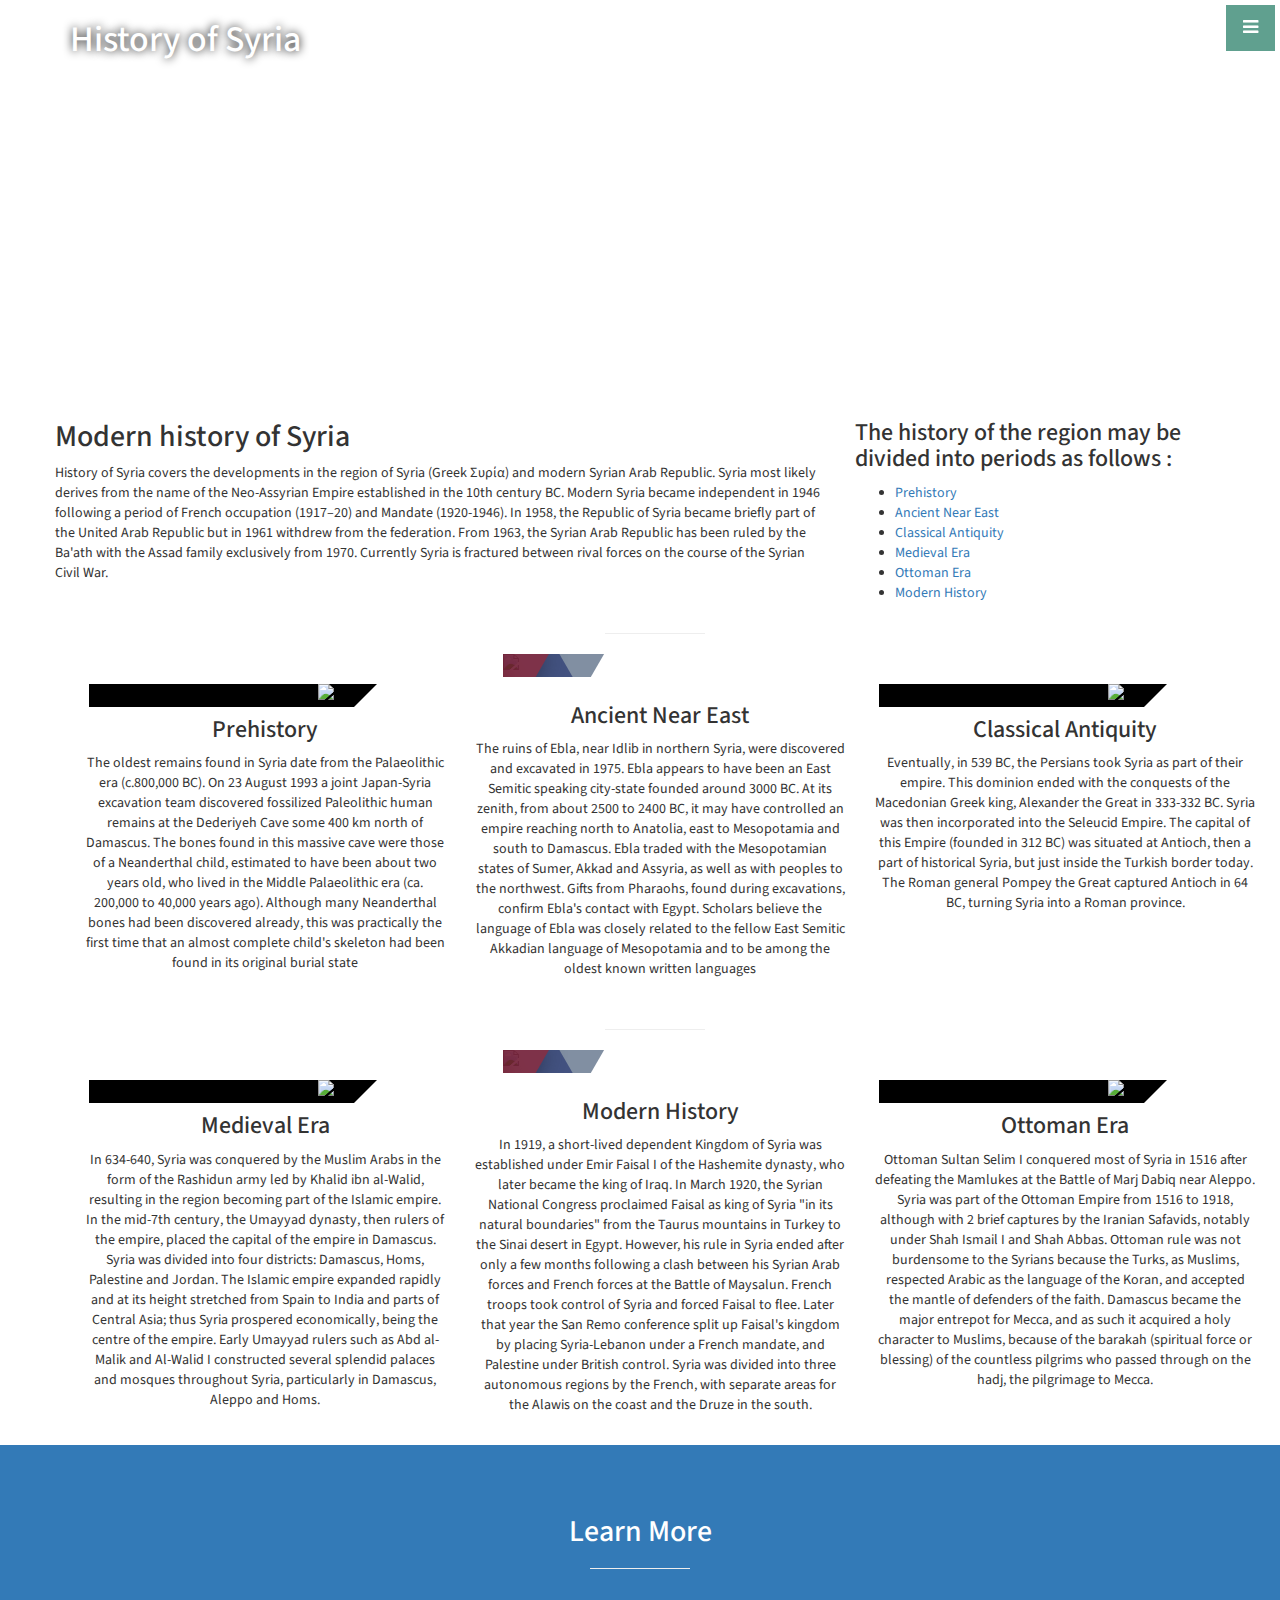
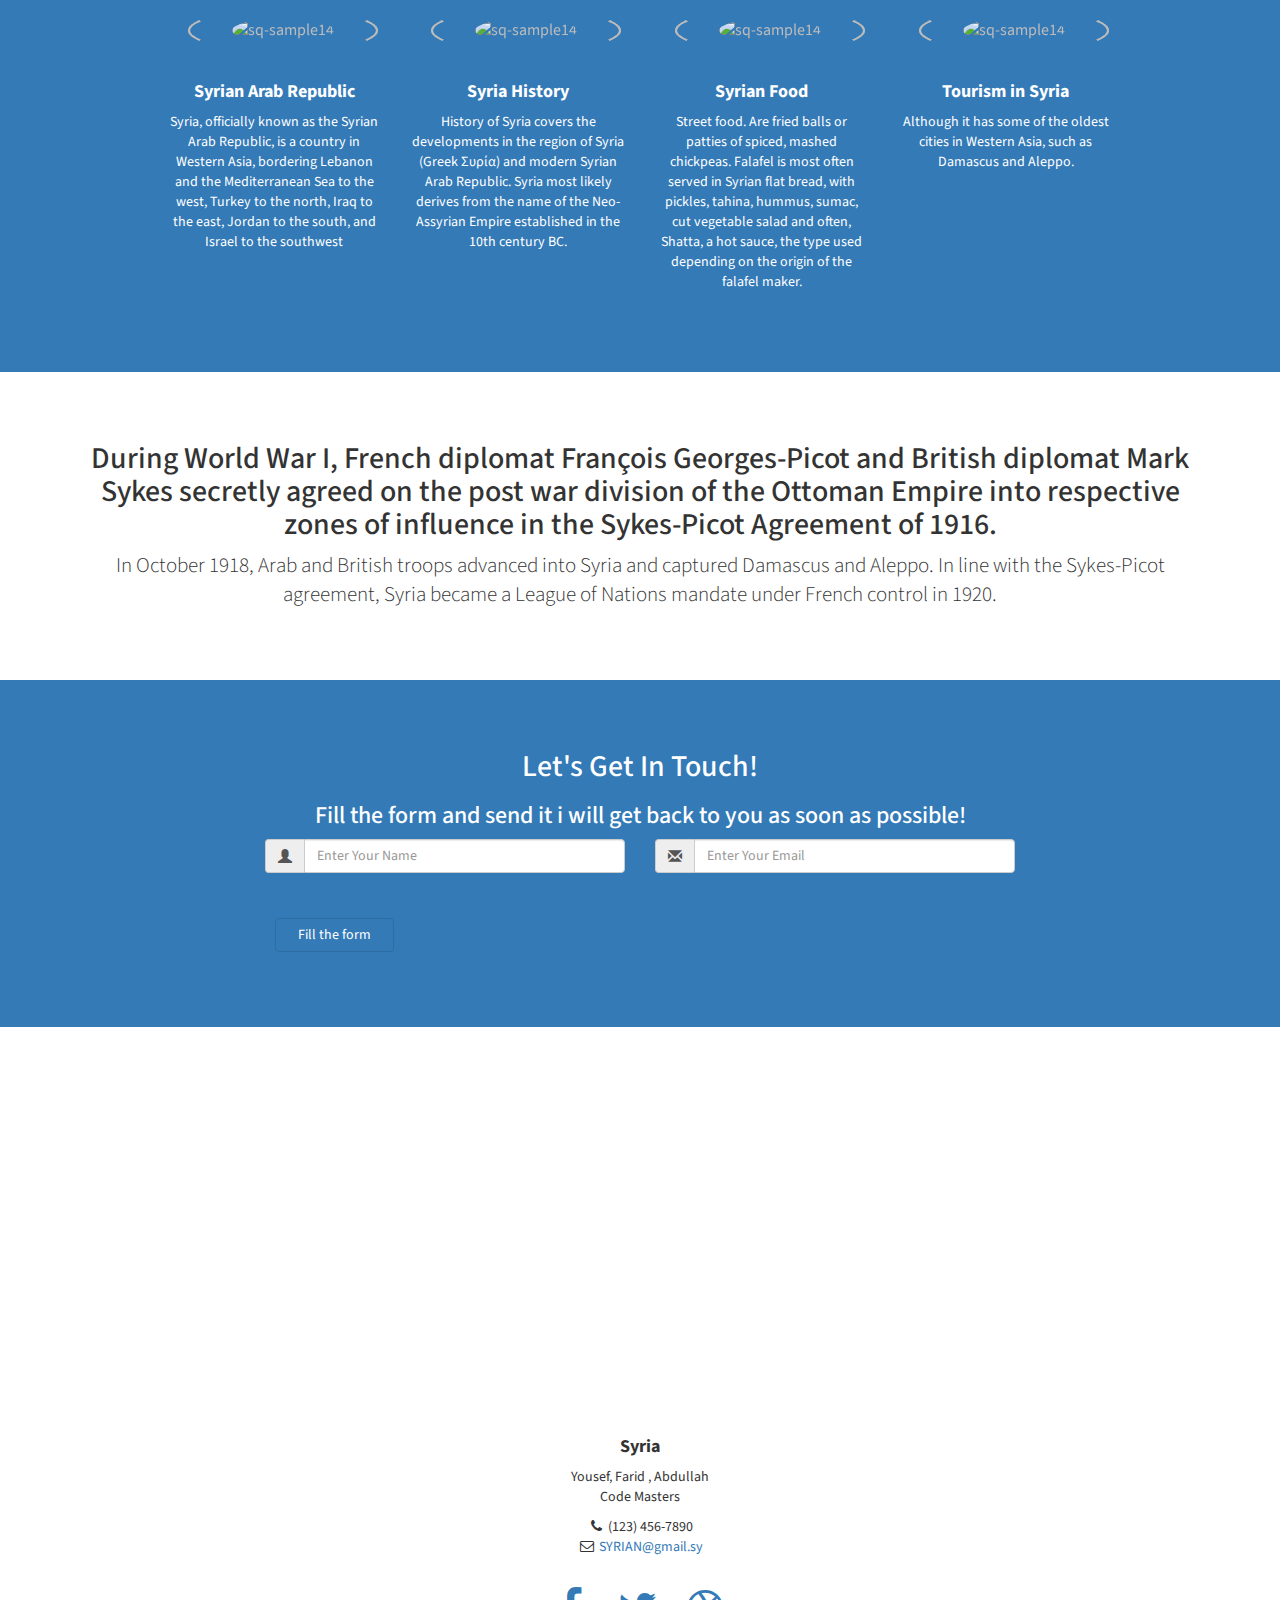
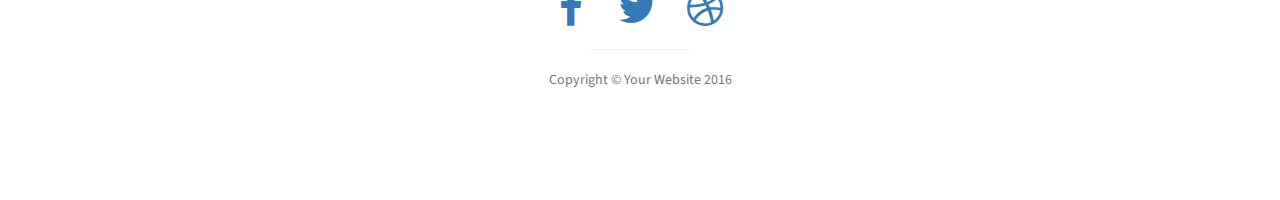
==== commit a297312d: "new update" ====
--- a/Syria_History.html
+++ b/Syria_History.html
@@ -40,7 +40,7 @@
             <a id="menu-close" href="#" class="btn btn-light btn-lg pull-right toggle"><i class="fa fa-times"></i></a>
             
             <li>
-                <a href="#index.php" onclick=$("#menu-close").click();>Home</a>
+                <a href="index.php" onclick=$("#menu-close").click();>Home</a>
             </li>
             <li>
                 <a href="#aboutt" onclick=$("#menu-close").click();>History of Syria</a>
@@ -179,22 +179,7 @@
                                 
                             </div>
                         </div>
-                       
-                         <div class="row">
- <div class="col-md-4 col-sm-6">
-                            <div class="service-item">
-                           <figure class="card-templet "><img src="https://upload.wikimedia.org/wikipedia/commons/d/d4/Image-D%29_Dervish%2C_Syrian_Peasant%2C_Young_Druse_Woman%2C_Karvass_%28Police_Officer%29_in_Damascus.jpg" alt="sample93">
-  <figcaption>
-    <h3>Ottoman Era </h3>
-    <p>Click Here To Read More  </p>
-  </figcaption><i class="ion-ios-personadd-outline"></i>
-  <a href="https://en.wikipedia.org/wiki/History_of_Syria#Ottoman_era"></a>
-</figure>
-<h3>Ottoman Era</h3>
-                <p>Ottoman Sultan Selim I conquered most of Syria in 1516 after defeating the Mamlukes at the Battle of Marj Dabiq near Aleppo. Syria was part of the Ottoman Empire from 1516 to 1918, although with 2 brief captures by the Iranian Safavids, notably under Shah Ismail I and Shah Abbas. Ottoman rule was not burdensome to the Syrians because the Turks, as Muslims, respected Arabic as the language of the Koran, and accepted the mantle of defenders of the faith. Damascus became the major entrepot for Mecca, and as such it acquired a holy character to Muslims, because of the barakah (spiritual force or blessing) of the countless pilgrims who passed through on the hadj, the pilgrimage to Mecca.</p>
-            </div>
-        </div>
-         <div class="row">
+                        <div class="row">
  <div class="col-md-4 col-sm-6">
                             <div class="service-item">
                                  <figure class="alephent-card">
@@ -211,6 +196,22 @@
                                 
                             </div>
                         </div>
+                       
+                         <div class="row">
+ <div class="col-md-4 col-sm-6">
+                            <div class="service-item">
+                           <figure class="card-templet "><img src="https://upload.wikimedia.org/wikipedia/commons/d/d4/Image-D%29_Dervish%2C_Syrian_Peasant%2C_Young_Druse_Woman%2C_Karvass_%28Police_Officer%29_in_Damascus.jpg" alt="sample93">
+  <figcaption>
+    <h3>Ottoman Era </h3>
+    <p>Click Here To Read More  </p>
+  </figcaption><i class="ion-ios-personadd-outline"></i>
+  <a href="https://en.wikipedia.org/wiki/History_of_Syria#Ottoman_era"></a>
+</figure>
+<h3>Ottoman Era</h3>
+                <p>Ottoman Sultan Selim I conquered most of Syria in 1516 after defeating the Mamlukes at the Battle of Marj Dabiq near Aleppo. Syria was part of the Ottoman Empire from 1516 to 1918, although with 2 brief captures by the Iranian Safavids, notably under Shah Ismail I and Shah Abbas. Ottoman rule was not burdensome to the Syrians because the Turks, as Muslims, respected Arabic as the language of the Koran, and accepted the mantle of defenders of the faith. Damascus became the major entrepot for Mecca, and as such it acquired a holy character to Muslims, because of the barakah (spiritual force or blessing) of the countless pilgrims who passed through on the hadj, the pilgrimage to Mecca.</p>
+            </div>
+        </div>
+         
 
                     <!-- /.row (nested) -->
                 </div>
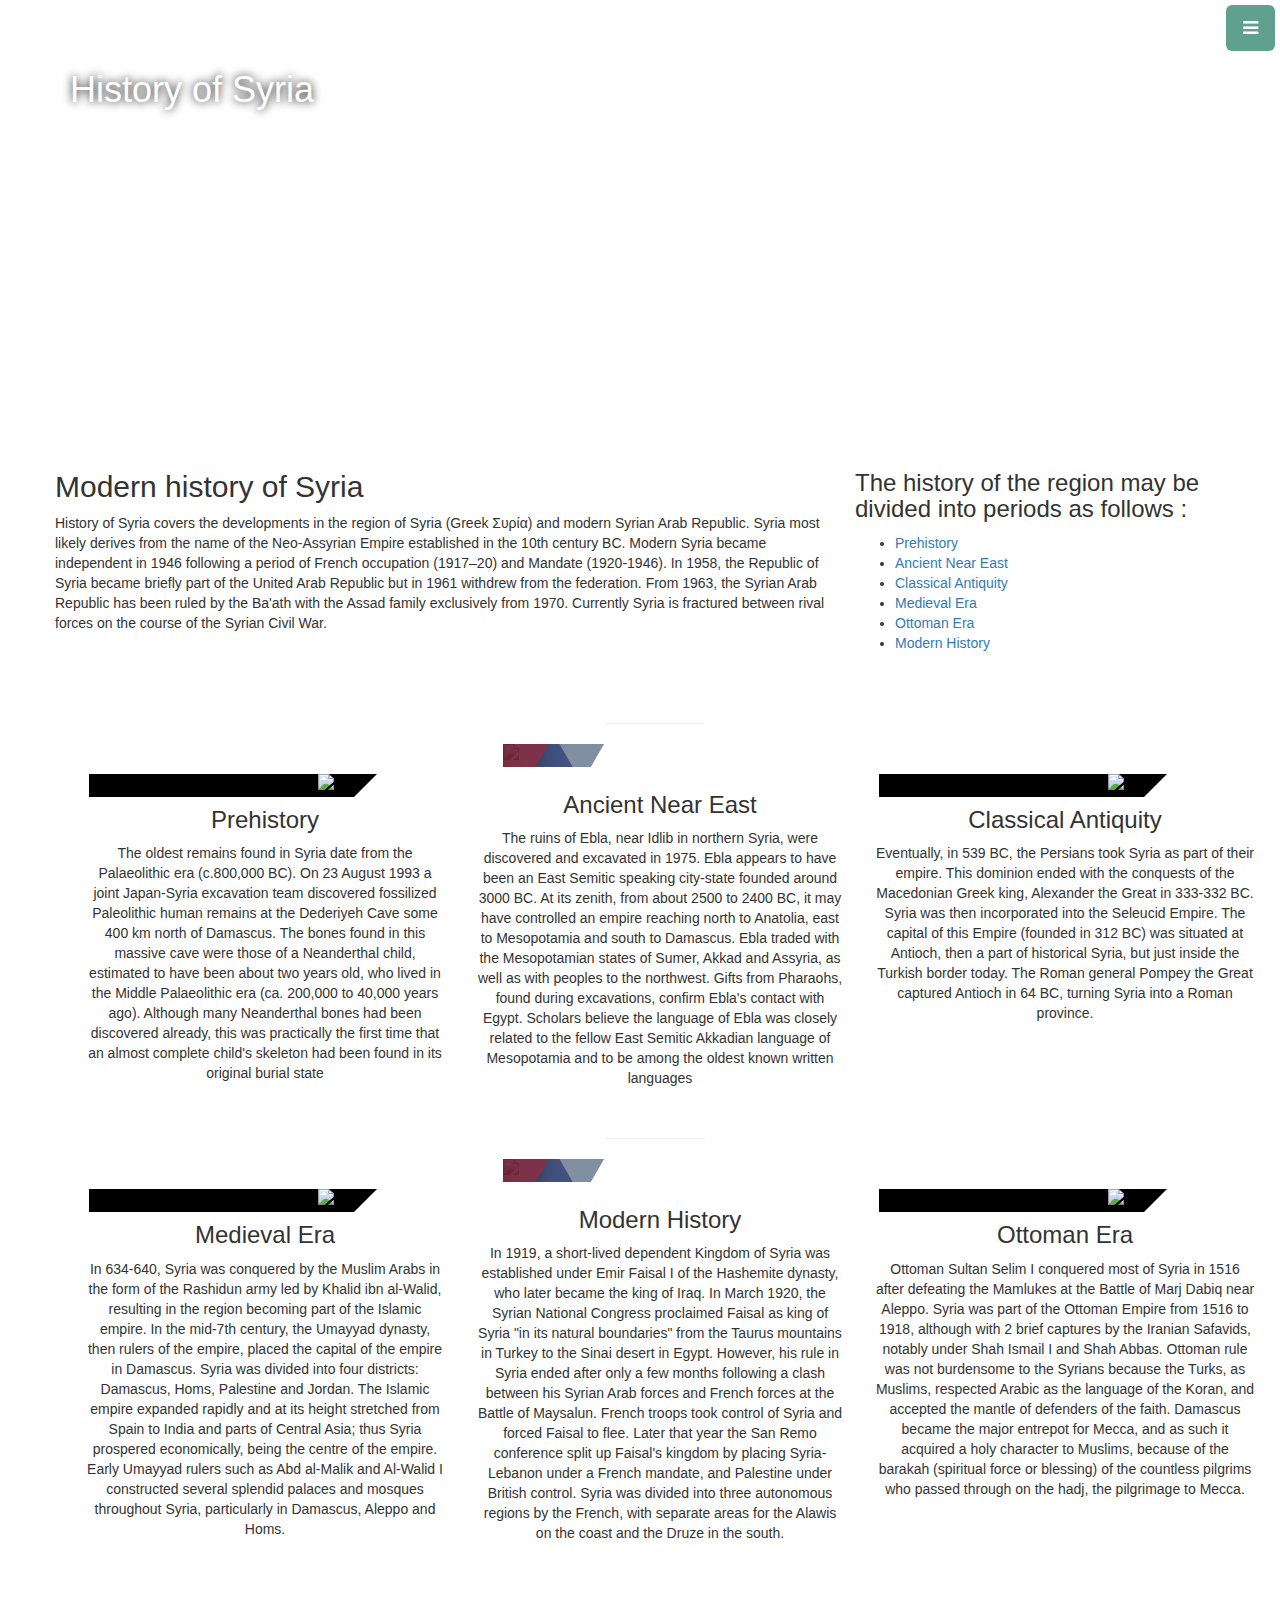
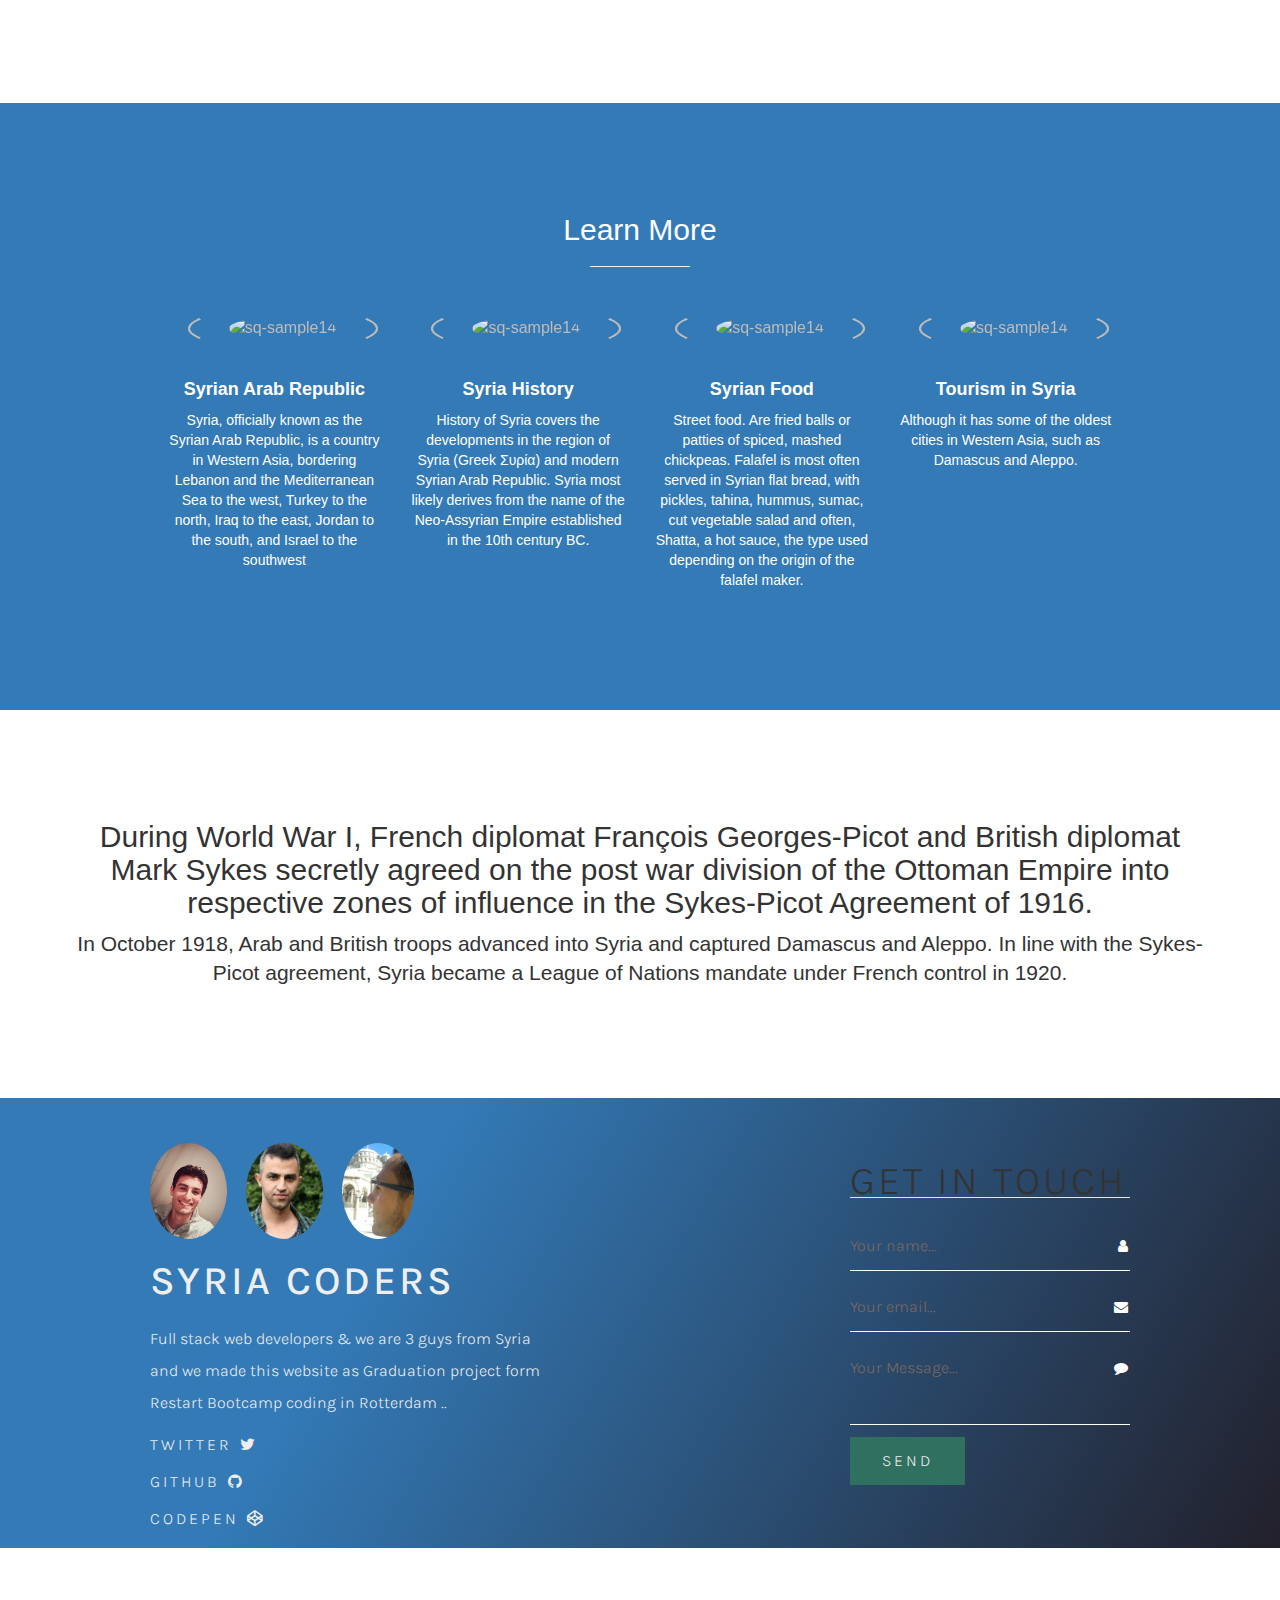
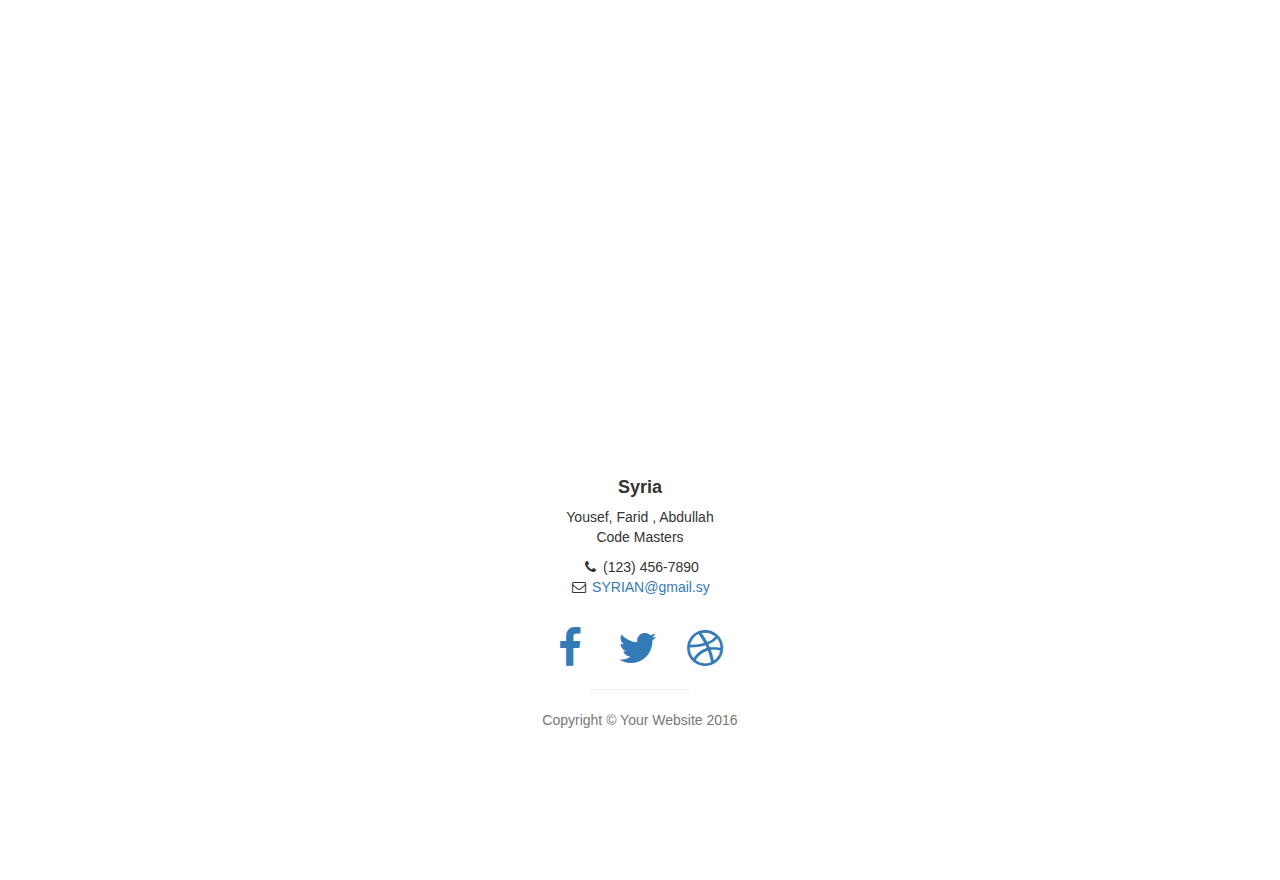
==== commit 1f452654: "new updates to the navbar" ====
--- a/Syria_History.html
+++ b/Syria_History.html
@@ -16,11 +16,39 @@
 
     <!-- Custom CSS -->
     <link href="css/stylish-portfolio.css" rel="stylesheet">
-  
 
     <!-- Custom Fonts -->
     <link href="font-awesome/css/font-awesome.min.css" rel="stylesheet" type="text/css">
     <link href="https://fonts.googleapis.com/css?family=Source+Sans+Pro:300,400,700,300italic,400italic,700italic" rel="stylesheet" type="text/css">
+
+    <!-- voor question part -->
+    <link rel="stylesheet" type="text/css" href="css/modal.css">
+    <link rel="stylesheet" href="https://maxcdn.bootstrapcdn.com/bootstrap/3.3.7/css/bootstrap.min.css" > 
+    <script src="https://ajax.googleapis.com/ajax/libs/jquery/3.1.1/jquery.min.js"></script>
+    <script src="https://maxcdn.bootstrapcdn.com/bootstrap/3.3.7/js/bootstrap.min.js"></script>
+    <link rel="stylesheet" type="text/css" href="css/formwizard.css">
+    <script type="text/javascript" src="js/formwizard.js"></script>
+
+
+    <!-- voor video background -->
+    <link rel="stylesheet" type="text/css" href="css/backgroundVideo.css">  
+    <link rel="stylesheet" href="https://maxcdn.bootstrapcdn.com/bootstrap/3.3.7/css/bootstrap.min.css" integrity="sha384-BVYiiSIFeK1dGmJRAkycuHAHRg32OmUcww7on3RYdg4Va+PmSTsz/K68vbdEjh4u" crossorigin="anonymous">
+    <script src='http://cdnjs.cloudflare.com/ajax/libs/jquery/2.1.3/jquery.min.js'></script>
+    <script src="https://maxcdn.bootstrapcdn.com/bootstrap/3.3.7/js/bootstrap.min.js" integrity="sha384-Tc5IQib027qvyjSMfHjOMaLkfuWVxZxUPnCJA7l2mCWNIpG9mGCD8wGNIcPD7Txa" crossorigin="anonymous"></script>
+    <script src="js/backgroundVideo.js"></script>
+
+
+
+     <!-- for animation  -->
+    <script src="js/wow.min.js"></script>
+    <script>new WOW().init(); </script>
+    <link rel="stylesheet" href="css/animate.css">
+
+
+    <!-- for contact form  -->
+    <link rel="stylesheet" href="https://cdnjs.cloudflare.com/ajax/libs/normalize/5.0.0/normalize.min.css">
+    <link rel='stylesheet prefetch' href='https://cdnjs.cloudflare.com/ajax/libs/font-awesome/4.6.3/css/font-awesome.min.css'>
+    <link rel="stylesheet" href="css/contactForm.css">
 
     <!-- HTML5 Shim and Respond.js IE8 support of HTML5 elements and media queries -->
     <!-- WARNING: Respond.js doesn't work if you view the page via file:// -->
@@ -55,11 +83,14 @@
             <li>
                 <a href="#contact" onclick=$("#menu-close").click();>Contact</a>
             </li>
+             <li>
+                <a href="#DISQUS" onclick=$("#menu-close").click();>Comments</a>
+            </li>
         </ul>
     </nav>
 
      <!-- About -->
-    <section id="aboutt" class="aboutt">
+    <section id="aboutt" class="about">
         <div class="container">
             <div class="row">
                 <header class="business-headerrr">
@@ -320,56 +351,35 @@
         </div>
         <!-- /.container -->
     </section>
-    <!-- Call to Action -->
-    <aside class="call-to-action bg-primary">
-        <div class="container">
-            <div class="row">
-                <div class="col-lg-12 text-center">
-                   <h2 class="section-heading">Let's Get In Touch!</h2>
-                    <h3>  Fill the form and send it i will get back to you as soon as possible!</h3>
-                </div>
-                <form action="home.php" method="POST" >
-                <div class="col-lg-4 col-lg-offset-2 text-center">
-                    
-                    <div class="form-group">
-                <div class="input-group">
-                <span class="input-group-addon"><span class="glyphicon glyphicon-user"></span></span>
-                <input type="text" name="name" class="form-control" placeholder="Enter Your Name" maxlength="50"  />
-                </div>
-                
-            </div>
-            
-            
-                </div>
-                <div class="col-lg-4 text-center">
-                   
-                    <div class="form-group">
-                <div class="input-group">
-                <span class="input-group-addon"><span class="glyphicon glyphicon-envelope"></span></span>
-                <input type="email" name="email" class="form-control" placeholder="Enter Your Email" maxlength="40" />
-                </div>
-                 </div>
-                  </div>
-                 <div class="col-lg-4 col-lg-offset-2 text-center">
-                    <br>
-                    <div class="form-group">
-                <div class="input-group">
-                
-                 <button type="submit" class="btn btn-block btn-primary" name="signup" value="signup" >Fill the form</button>
-                </div>
-                
-            </div>
-            
-            
-                </div>
-                 
-               
-                </form>
-
-                </div>
-            </div>
-        </div>
-    </aside>
+    <!-- contact form -->
+  <div class="main" id="contact">
+  <div class="bio"><img src="img/abdullah.jpg" class="profile-img" style="margin-right: 15px"/ >
+  <img src="img/yousef.JPG" class="profile-img" style="margin-right: 15px"/>
+  <img src="img/fared.jpg" class="profile-img" style="margin-right: 15px" />
+    <h3 class="header">Syria Coders</h3>
+    <p>Full stack web  developers & we are 3 guys from Syria and we made this website as Graduation project form Restart Bootcamp coding in Rotterdam ..</p><a href="#" class="bio-link">Twitter<i class="fa fa-twitter"></i></a><a href="https://github.com/yousefkalhsan/syria" class="bio-link">Github<i class="fa fa-github"></i></a><a href="#" class="bio-link">CodePen<i class="fa fa-codepen"></i></a>
+  </div>
+  <div class="contact" >
+    <form id="form" method="post" action="email.php">
+      <legend class="header">Get In Touch</legend>
+      <fieldset>
+        <label for="name-input" aria-hidden="true" class="fa fa-user"></label>
+        <input type="text" placeholder="Your name..." id="name-input"/>
+      </fieldset>
+      <fieldset>
+        <label for="email-input" aria-hidden="true" class="fa fa-envelope"></label>
+        <input type="email" placeholder="Your email..." id="email-input"/>
+      </fieldset>
+      <fieldset>
+        <label for="message-input" aria-hidden="true" class="fa fa-comment"></label>
+        <textarea placeholder="Your Message..." id="message-input"></textarea>
+      </fieldset>
+      <fieldset>
+        <button type="submit" id="btn-submit">Send</button>
+      </fieldset>
+    </form>
+  </div>
+</div>
 
     
 
@@ -393,6 +403,36 @@
                                            );
                                    
     </script>
+     <section id="DISQUS" >
+        
+<div class="container">
+     <div class="row">
+        <div class="col-lg-10 col-lg-offset-1 text-center"> 
+        <div id="disqus_thread"></div>
+            <script>
+
+            /**
+            *  RECOMMENDED CONFIGURATION VARIABLES: EDIT AND UNCOMMENT THE SECTION BELOW TO INSERT DYNAMIC VALUES FROM YOUR PLATFORM OR CMS.
+            *  LEARN WHY DEFINING THESE VARIABLES IS IMPORTANT: https://disqus.com/admin/universalcode/#configuration-variables*/
+            /*
+            var disqus_config = function () {
+            this.page.url = PAGE_URL;  // Replace PAGE_URL with your page's canonical URL variable
+            this.page.identifier = PAGE_IDENTIFIER; // Replace PAGE_IDENTIFIER with your page's unique identifier variable
+            };
+            */
+            (function() { // DON'T EDIT BELOW THIS LINE
+            var d = document, s = d.createElement('script');
+            s.src = '//syriacoder.disqus.com/embed.js';
+            s.setAttribute('data-timestamp', +new Date());
+            (d.head || d.body).appendChild(s);
+            })();
+            </script>
+            
+    
+       </div>
+    </div>
+</div> 
+</section >    
 
      <!-- Footer -->
     <footer>
--- a/css/modal.css
+++ b/css/modal.css
@@ -0,0 +1,63 @@
+.modal-header-success {
+    color:#fff;
+    padding:9px 15px;
+    border-bottom:1px solid #eee;
+    background-color: #5cb85c;
+    -webkit-border-top-left-radius: 5px;
+    -webkit-border-top-right-radius: 5px;
+    -moz-border-radius-topleft: 5px;
+    -moz-border-radius-topright: 5px;
+     border-top-left-radius: 5px;
+     border-top-right-radius: 5px;
+}
+
+
+
+.text-center{
+    text-align: center;
+    margin: 1.25rem 0;
+    border-bottom: 1px ;
+    padding: 1.25rem 0;
+}
+.radio label input {
+    font-size: 100%;
+}
+.radio-choices {
+    font-size: 18px;
+}
+input[type='radio'] {
+    width: auto;
+    height: 1.4em;
+}
+.radio-choices .radio:nth-of-type(even) {
+    background: #effafa;
+}
+.radio-choices .radio-left {
+    margin-right: 0;
+    padding-right: 0;
+}
+.radio-choices .radio-right {
+    margin-left: 0;
+    padding-left: 0;
+}
+/* media queries specific to alignment of forms 
+   not using form-group Bootstrap to save space
+   so we compensate - some phones looked odd so
+   check before deployment
+ */
+@media screen and (max-width: 540px) {
+    .radio {
+        margin-left: 1rem;
+        font-size: 1.25rem;
+    }
+    .radio-choices .radio-left {
+        float: left;
+        margin-left: -10px;
+        padding-left: 0;
+    }
+    .radio-choices .radio-right {
+        float: right;
+        margin-right: -10px;
+        padding-right: 0;
+    }
+}
--- a/css/formwizard.css
+++ b/css/formwizard.css
@@ -0,0 +1,50 @@
+body{ 
+    margin-top:40px; 
+}
+
+.stepwizard-step p {
+    margin-top: 10px;
+}
+
+.stepwizard-row {
+    display: table-row;
+}
+
+.stepwizard {
+    display: table;
+    width: 100%;
+    position: relative;
+}
+
+.stepwizard-step button[disabled] {
+    opacity: 1 !important;
+    filter: alpha(opacity=100) !important;
+}
+
+.stepwizard-row:before {
+    top: 14px;
+    bottom: 0;
+    position: absolute;
+    content: " ";
+    width: 100%;
+    height: 1px;
+    background-color: #ccc;
+    z-order: 0;
+
+}
+
+.stepwizard-step {
+    display: table-cell;
+    text-align: center;
+    position: relative;
+}
+
+.btn-circle {
+  width: 30px;
+  height: 30px;
+  text-align: center;
+  padding: 6px 0;
+  font-size: 12px;
+  line-height: 1.428571429;
+  border-radius: 15px;
+}--- a/css/backgroundVideo.css
+++ b/css/backgroundVideo.css
@@ -0,0 +1,43 @@
+
+
+.homepage-hero-module {
+    border-right: none;
+    border-left: none;
+    position: relative;
+}
+.no-video .video-container video,
+.touch .video-container video {
+    display: none;
+}
+.no-video .video-container .poster,
+.touch .video-container .poster {
+    display: block !important;
+}
+.video-container {
+    position: relative;
+    bottom: 0%;
+    left: 0%;
+    height: 100%;
+    width: 100%;
+    overflow: hidden;
+    background: #000;
+}
+.video-container .poster img {
+    width: 100%;
+    bottom: 0;
+    position: absolute;
+}
+.video-container .filter {
+    z-index: 100;
+    position: absolute;
+    background: rgba(0, 0, 0, 0.4);
+    width: 100%;
+}
+.video-container video {
+    position: absolute;
+    z-index: 0;
+    bottom: 0;
+}
+.video-container video.fillWidth {
+    width: 100%;
+}--- a/css/contactForm.css
+++ b/css/contactForm.css
@@ -0,0 +1,276 @@
+@import "https://fonts.googleapis.com/css?family=Karla";
+:root {
+  font-size: 13px;
+}
+
+@media screen and (min-width: 1000px) {
+  :root {
+    font-size: 14px;
+  }
+}
+@media screen and (min-width: 1240px) {
+  :root {
+    font-size: 16px;
+  }
+}
+@media screen and (min-width: 1480px) {
+  :root {
+    font-size: 17px;
+  }
+}
+
+
+.main {
+  margin: 0;
+  padding: 0;
+  width: 100%;
+  height: 100%;
+  font-family: 'Karla';
+  font-size: 1rem;
+  font-weight: 300;
+  color: #EEEEEE;
+  line-height: 2em;
+  background: #EEEEEE;
+
+  display: -webkit-box;
+  display: -webkit-flex;
+  display: -ms-flexbox;
+  display: flex;
+  -webkit-justify-content: space-around;
+      -ms-flex-pack: distribute;
+          justify-content: space-around;
+  -webkit-box-align: baseline;
+  -webkit-align-items: baseline;
+      -ms-flex-align: baseline;
+          align-items: baseline;
+  height: 450px;
+  background: -webkit-linear-gradient(330deg, #337AB7 60%,, #22202B);
+  background: linear-gradient(120deg, #337AB7 30%, #22202B);
+}
+.main .header,
+.main legend.header {
+  text-transform: uppercase;
+  letter-spacing: 3px;
+  font-size: 40px;
+  margin: 0.5em 0;
+}
+.main .bio,
+.main .contact {
+  max-width: 400px;
+  margin-top: 5vh;
+}
+.main .bio .profile-img {
+  max-width: 7em;
+  max-height: 6em;
+  border-radius: 50%;
+}
+.main .bio .bio-link {
+  text-transform: uppercase;
+  letter-spacing: 3px;
+  font-size: 1rem;
+  display: inline-block;
+  float: left;
+  clear: left;
+  text-decoration: none;
+  color: #EEEEEE;
+  margin-bottom: 0.25em;
+  -webkit-transition: color 300ms ease-in-out;
+  transition: color 300ms ease-in-out;
+}
+.main .bio .bio-link i {
+  margin-left: 8px;
+}
+.main .bio .bio-link::after {
+  display: block;
+  content: '';
+  height: 1px;
+  width: 0;
+  background: #CA8D6E;
+  -webkit-transition: width 300ms ease-in-out;
+  transition: width 300ms ease-in-out;
+}
+.main .bio .bio-link:hover::after {
+  width: 100%;
+}
+.main .bio .bio-link:hover {
+  color: #30705f;
+}
+.main .contact {
+  color: #30705F;
+}
+.main .contact form fieldset {
+  font-size: 1rem;
+  position: relative;
+  border: none;
+  margin-bottom: 0.25em;
+  padding: 0.25em 0;
+}
+.main .contact form fieldset label {
+  font-size: 0.875rem;
+  display: block;
+  position: absolute;
+  right: 0.125em;
+  top: 1.5em;
+  color: #fff;
+}
+.main .contact form input,
+.main .contact form textarea,
+.main .contact form button {
+  border: 0;
+}
+.main .contact form input:focus,
+.main .contact form textarea:focus,
+.main .contact form button:focus {
+  outline: none;
+}
+.main .contact form input,
+.main .contact form textarea {
+  display: block;
+  font-family: 'Karla';
+  font-size: 1rem;
+  padding: 0.5em 0;
+  width: 280px;
+  background: none;
+  color: #fff;
+  border-bottom: 1px solid #fff;
+  -webkit-transition: border 300ms ease-in-out;
+  transition: border 300ms ease-in-out;
+}
+.main .contact form input:focus,
+.main .contact form textarea:focus {
+  border-bottom: 1px solid #fff;
+}
+.main .contact form input::-webkit-input-placeholder,
+.main .contact form textarea::-webkit-input-placeholder {
+  color: #FFF;
+}
+.main .contact form input::-moz-placeholder,
+.main .contact form textarea::-moz-placeholder {
+  color: #7D6962;
+}
+.main .contact form input:-ms-input-placeholder,
+.main .contact form textarea:-ms-input-placeholder {
+  color: #7D6962;
+}
+.main .contact form input::placeholder,
+.main .contact form textarea::placeholder {
+  color: #7D6962;
+}
+.main .contact button {
+  text-transform: uppercase;
+  letter-spacing: 3px;
+  font-size: 1rem;
+  display: block;
+  background: #30705F;
+  color: #EEEEEE;
+  padding: 0.5em 2em;
+}
+.main .contact button:hover {
+  -webkit-animation: swell 300ms ease-in-out;
+          animation: swell 300ms ease-in-out;
+}
+.main .contact textarea {
+  resize: none;
+}
+
+.main {
+  overflow: hidden;
+  -webkit-animation: Page 600ms ease-in-out forwards;
+          animation: Page 600ms ease-in-out forwards;
+}
+
+.bio {
+  -webkit-animation: Bio 600ms ease-in-out forwards;
+          animation: Bio 600ms ease-in-out forwards;
+}
+
+.contact {
+  -webkit-animation: Contact 600ms ease-in-out forwards;
+          animation: Contact 600ms ease-in-out forwards;
+}
+
+@-webkit-keyframes Page {
+  0% {
+    opacity: 0;
+  }
+  100% {
+    opacity: 1;
+  }
+}
+
+@keyframes Page {
+  0% {
+    opacity: 0;
+  }
+  100% {
+    opacity: 1;
+  }
+}
+@-webkit-keyframes Bio {
+  0% {
+    -webkit-transform: translateX(-50vw);
+            transform: translateX(-50vw);
+  }
+  100% {
+    -webkit-transform: translateX(0);
+            transform: translateX(0);
+  }
+}
+@keyframes Bio {
+  0% {
+    -webkit-transform: translateX(-50vw);
+            transform: translateX(-50vw);
+  }
+  100% {
+    -webkit-transform: translateX(0);
+            transform: translateX(0);
+  }
+}
+@-webkit-keyframes Contact {
+  0% {
+    -webkit-transform: translateX(50vw);
+            transform: translateX(50vw);
+  }
+  100% {
+    -webkit-transform: translateX(0);
+            transform: translateX(0);
+  }
+}
+@keyframes Contact {
+  0% {
+    -webkit-transform: translateX(50vw);
+            transform: translateX(50vw);
+  }
+  100% {
+    -webkit-transform: translateX(0);
+            transform: translateX(0);
+  }
+}
+@-webkit-keyframes swell {
+  0% {
+    -webkit-transform: scale(1);
+            transform: scale(1);
+  }
+  50% {
+    -webkit-transform: scale(1.2);
+            transform: scale(1.2);
+  }
+  100% {
+    -webkit-transform: scale(1);
+            transform: scale(1);
+  }
+}
+@keyframes swell {
+  0% {
+    -webkit-transform: scale(1);
+            transform: scale(1);
+  }
+  50% {
+    -webkit-transform: scale(1.2);
+            transform: scale(1.2);
+  }
+  100% {
+    -webkit-transform: scale(1);
+            transform: scale(1);
+  }
+}
